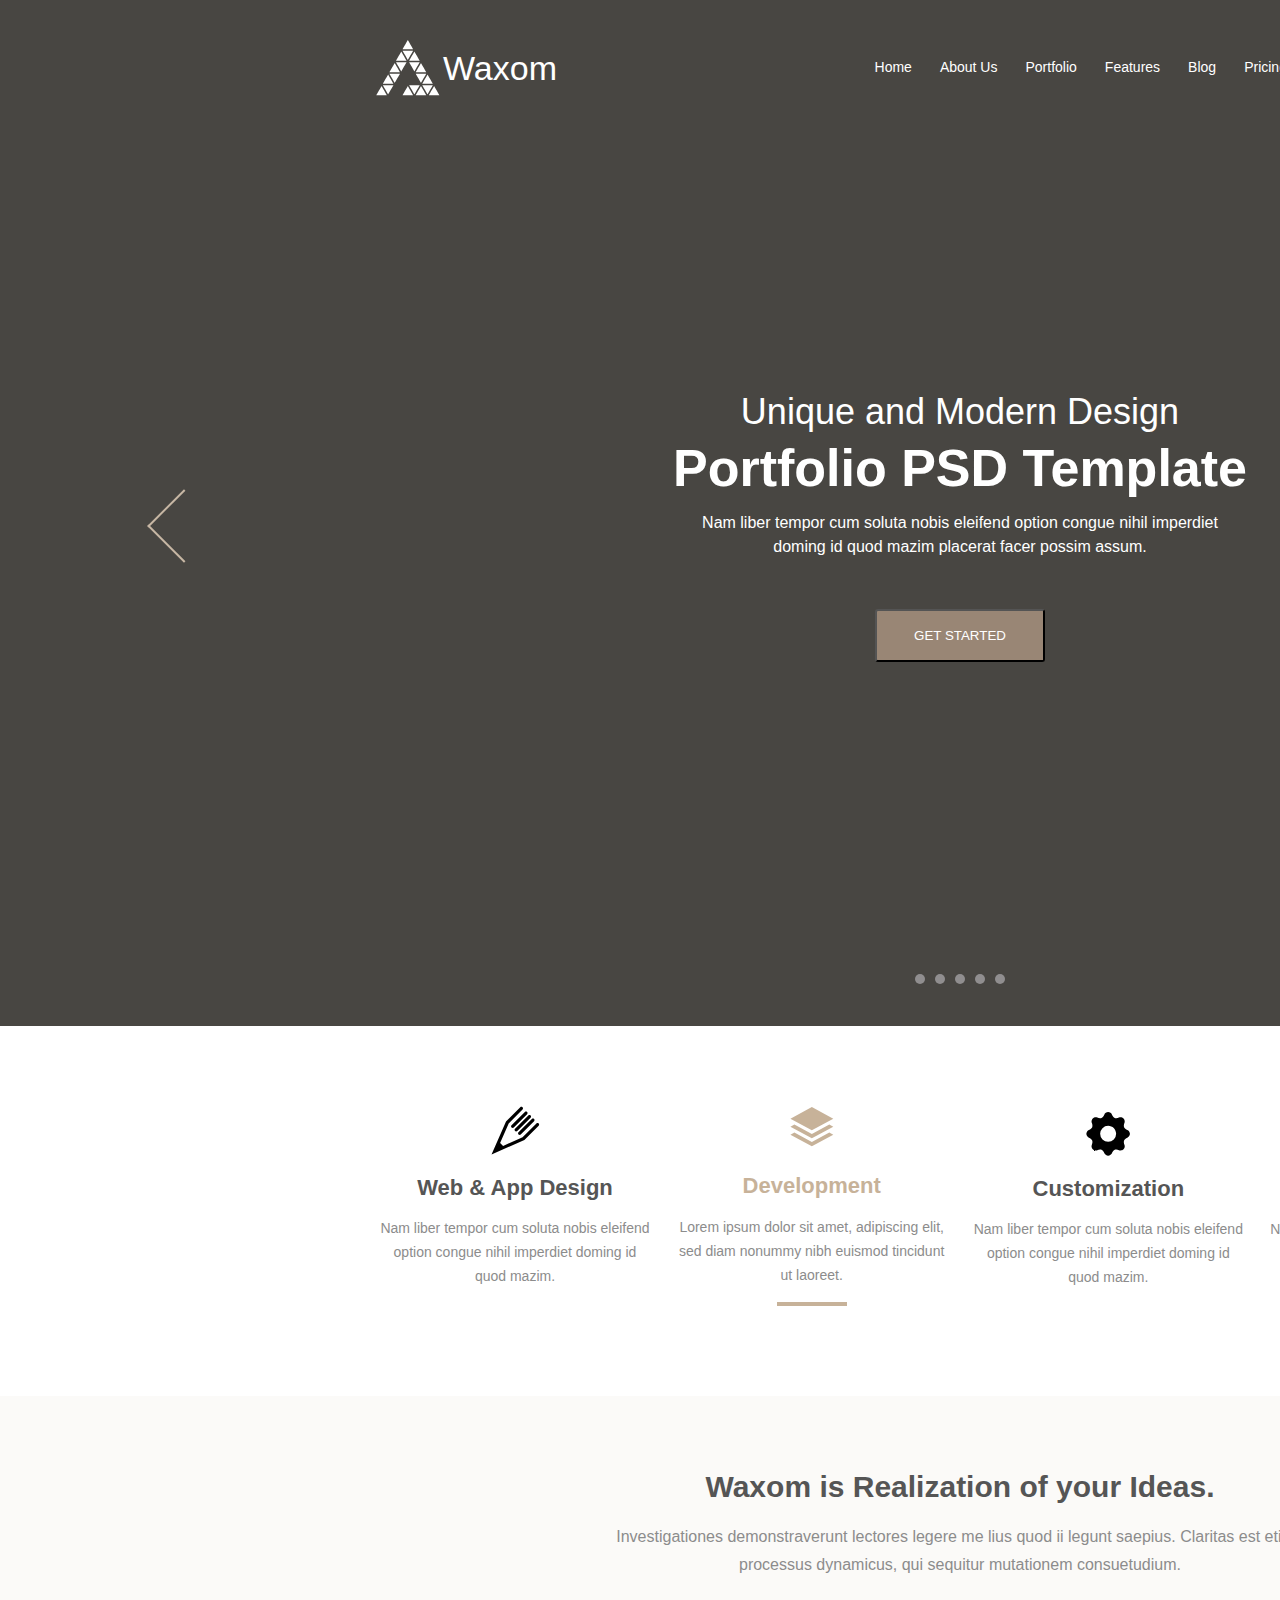
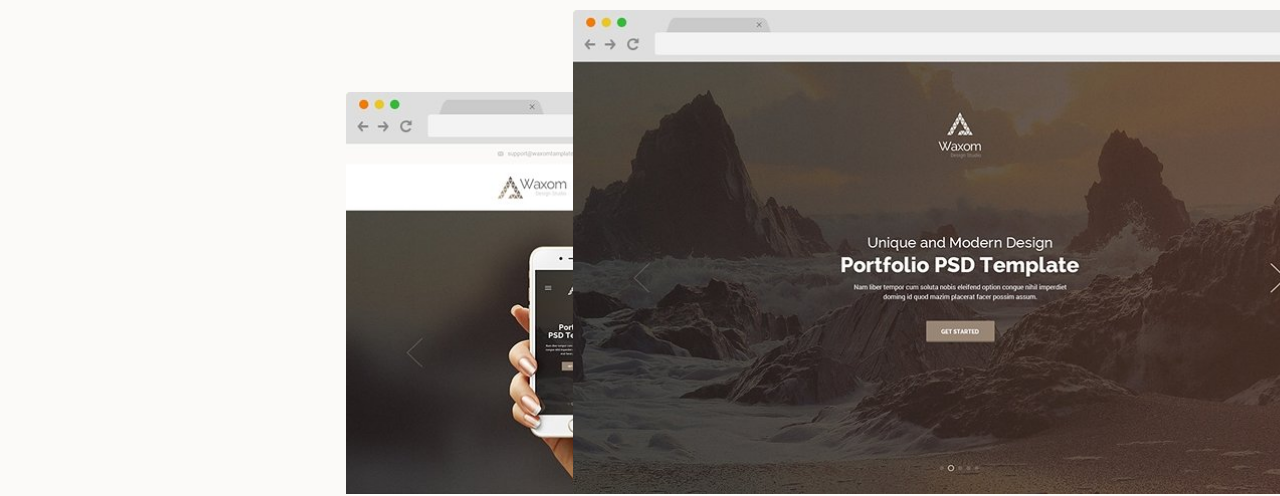
==== main_project/index.html @ 1cab0285 "fix errors, 3 section" ====
<!DOCTYPE html>
<html lang="en">

<head>
    <meta charset="UTF-8">
    <title>Document</title>
    <link rel="stylesheet" href="css/style.css">
</head>

<body>
    <div class="container">
        <header class="main-header">
            <section class="main-header-nav">
                <a class="main-header-nav-logo" href="#">
                    <svg class="main-header-nav-logo-svg" xmlns="http://www.w3.org/2000/svg" xmlns:xlink="http://www.w3.org/1999/xlink" width="64" height="56" viewBox="0 0 64 56">
                        <path d="M 52.87 55.13C 52.87 55.13 58.13 45.94 58.13 45.94 58.13 45.94 63.38 55.13 63.38 55.13 63.38 55.13 52.87 55.13 52.87 55.13ZM 46.3 45.17C 46.3 45.17 56.81 45.17 56.81 45.17 56.81 45.17 51.56 54.36 51.56 54.36 51.56 54.36 46.3 45.17 46.3 45.17ZM 51.56 34.45C 51.56 34.45 56.81 43.64 56.81 43.64 56.81 43.64 46.3 43.64 46.3 43.64 46.3 43.64 51.56 34.45 51.56 34.45ZM 39.74 33.69C 39.74 33.69 50.24 33.69 50.24 33.69 50.24 33.69 44.99 42.87 44.99 42.87 44.99 42.87 39.74 33.69 39.74 33.69ZM 44.99 22.97C 44.99 22.97 50.24 32.15 50.24 32.15 50.24 32.15 39.74 32.15 39.74 32.15 39.74 32.15 44.99 22.97 44.99 22.97ZM 33.17 22.2C 33.17 22.2 43.68 22.2 43.68 22.2 43.68 22.2 38.42 31.39 38.42 31.39 38.42 31.39 33.17 22.2 33.17 22.2ZM 38.42 11.48C 38.42 11.48 43.68 20.67 43.68 20.67 43.68 20.67 33.17 20.67 33.17 20.67 33.17 20.67 38.42 11.48 38.42 11.48ZM 26.6 10.71C 26.6 10.71 37.11 10.71 37.11 10.71 37.11 10.71 31.85 19.9 31.85 19.9 31.85 19.9 26.6 10.71 26.6 10.71ZM 31.85-0.01C 31.85-0.01 37.11 9.18 37.11 9.18 37.11 9.18 26.6 9.18 26.6 9.18 26.6 9.18 31.85-0.01 31.85-0.01ZM 20.03 20.67C 20.03 20.67 25.29 11.48 25.29 11.48 25.29 11.48 30.54 20.67 30.54 20.67 30.54 20.67 20.03 20.67 20.03 20.67ZM 13.46 32.15C 13.46 32.15 18.72 22.97 18.72 22.97 18.72 22.97 23.97 32.15 23.97 32.15 23.97 32.15 13.46 32.15 13.46 32.15ZM 6.9 43.64C 6.9 43.64 12.15 34.45 12.15 34.45 12.15 34.45 17.4 43.64 17.4 43.64 17.4 43.64 6.9 43.64 6.9 43.64ZM 0.33 55.13C 0.33 55.13 5.58 45.94 5.58 45.94 5.58 45.94 10.84 55.13 10.84 55.13 10.84 55.13 0.33 55.13 0.33 55.13ZM 17.4 45.17C 17.4 45.17 12.15 54.36 12.15 54.36 12.15 54.36 6.9 45.17 6.9 45.17 6.9 45.17 17.4 45.17 17.4 45.17ZM 23.97 33.69C 23.97 33.69 18.72 42.87 18.72 42.87 18.72 42.87 13.46 33.69 13.46 33.69 13.46 33.69 23.97 33.69 23.97 33.69ZM 30.54 22.2C 30.54 22.2 25.29 31.39 25.29 31.39 25.29 31.39 20.03 22.2 20.03 22.2 20.03 22.2 30.54 22.2 30.54 22.2ZM 37.11 55.13C 37.11 55.13 26.6 55.13 26.6 55.13 26.6 55.13 31.85 45.94 31.85 45.94 31.85 45.94 37.11 55.13 37.11 55.13ZM 43.68 45.17C 43.68 45.17 38.42 54.36 38.42 54.36 38.42 54.36 33.17 45.17 33.17 45.17 33.17 45.17 43.68 45.17 43.68 45.17ZM 50.24 55.13C 50.24 55.13 39.74 55.13 39.74 55.13 39.74 55.13 44.99 45.94 44.99 45.94 44.99 45.94 50.24 55.13 50.24 55.13Z" />
                    </svg>
                    <span class="main-header-nav-logo-txt">Waxom</span>
                </a>
                <nav class="main-header-nav-menu">
                    <ul class="main-header-menu-list">
                        <li class="main-header-menu-list-item"><a class="main-header-menu-list-item-link" href="#">Home</a></li>
                        <li class="main-header-menu-list-item"><a class="main-header-menu-list-item-link" href="#">About Us</a></li>
                        <li class="main-header-menu-list-item"><a class="main-header-menu-list-item-link" href="#">Portfolio</a></li>
                        <li class="main-header-menu-list-item"><a class="main-header-menu-list-item-link" href="#">Features</a></li>
                        <li class="main-header-menu-list-item"><a class="main-header-menu-list-item-link" href="#">Blog</a></li>
                        <li class="main-header-menu-list-item"><a class="main-header-menu-list-item-link" href="#">Pricing</a></li>
                        <li class="main-header-menu-list-item"><a class="main-header-menu-list-item-link" href="#">Shortcodes</a></li>
                        <li class="main-header-menu-list-item"><a class="main-header-menu-list-item-link" href="#">Contact</a></li>
                    </ul>
                    <a href="#" class="main-header-cart"></a>
                    
                </nav>
                <form class="main-header-form" action="#" method="post">
                    <input class="main-header-form-search" type="search">
                </form>
            </section>
            <section class="main-header-slider">
                <a href="#" class="main-header-slider-btn"></a>
                <div class="main-header-slider-slogan">
                    <span class="main-header-slider-slogan-header-main">Unique and Modern Design</span>
                    <span class="main-header-slider-slogan-header">Portfolio PSD Template</span>
                    <p class="main-header-slider-slogan-content">Nam liber tempor cum soluta nobis eleifend option congue nihil imperdiet doming id quod mazim placerat facer possim assum.</p>
                    <button class="main-header-slider-slogan-btn">get started</button>
                </div>
                <a href="#" class="main-header-slider-btn"></a>
                <div class="main-header-slider-pagination">
                    <a href="#" class="main-header-slider-pagination-item"></a>
                    <a href="#" class="main-header-slider-pagination-item"></a>
                    <a href="#" class="main-header-slider-pagination-item"></a>
                    <a href="#" class="main-header-slider-pagination-item"></a>
                    <a href="#" class="main-header-slider-pagination-item"></a>
                </div>
            </section>
        </header>
        <main class="content">
            <section class="content-services">
                <div class="content-services-web">
                    <svg class="content-services-web-icon" xmlns="http://www.w3.org/2000/svg" xmlns:xlink="http://www.w3.org/1999/xlink" width="49" height="49">
                        <path d="M47.668,19.717 L33.402,33.985 L0.534,48.463 L15.011,15.591 L29.279,1.327 C29.898,0.706 30.904,0.706 31.527,1.327 C32.148,1.950 32.148,2.955 31.527,3.576 L17.683,17.422 L9.107,36.888 L12.106,39.887 L31.573,31.314 L45.420,17.470 C46.039,16.847 47.043,16.847 47.668,17.470 C48.289,18.090 48.289,19.100 47.668,19.717 ZM29.745,28.466 C29.434,28.773 29.028,28.931 28.620,28.931 C28.211,28.931 27.805,28.773 27.495,28.466 C26.875,27.843 26.875,26.836 27.495,26.216 L40.827,12.885 C41.450,12.260 42.454,12.260 43.077,12.885 C43.700,13.505 43.700,14.510 43.077,15.134 L29.745,28.466 ZM26.265,24.985 C25.955,25.293 25.549,25.450 25.140,25.450 C24.734,25.450 24.326,25.293 24.015,24.985 C23.394,24.364 23.394,23.354 24.015,22.735 L37.348,9.403 C37.970,8.780 38.974,8.780 39.598,9.403 C40.219,10.023 40.219,11.030 39.598,11.653 L26.265,24.985 ZM22.784,21.502 C22.473,21.814 22.065,21.968 21.659,21.968 C21.253,21.968 20.845,21.814 20.534,21.502 C19.914,20.883 19.914,19.873 20.534,19.253 L33.867,5.922 C34.490,5.298 35.495,5.298 36.117,5.922 C36.739,6.542 36.739,7.548 36.117,8.172 L22.784,21.502 Z" />
                    </svg>
                    <span class="content-services-web-title">Web &amp; App Design</span>
                    <p class="content-services-web-txt">Nam liber tempor cum soluta nobis eleifend option congue nihil imperdiet doming id quod mazim.</p>
                </div>
                <div class="content-services-development">
                    <svg class="content-services-development-icon" xmlns="http://www.w3.org/2000/svg" width="46" height="42">
                        <path d="M22.85 1.105L1.415 12.665 22.85 24.228l21.436-11.561-21.436-11.56zm0 26.853L5.4 18.548l-3.985 2.149L22.85 32.253l21.436-11.556-3.985-2.149-17.451 9.41zm0 8.027L5.4 26.573 1.414 28.72 22.85 40.283 44.287 28.72l-3.985-2.147-17.451 9.412z" />
                    </svg>
                    <span class="content-services-development-title">Development</span>
                    <p class="content-services-development-txt">Lorem ipsum dolor sit amet, adipiscing elit, sed diam nonummy nibh euismod tincidunt ut laoreet.</p>
                </div>
                <div class="content-services-customization">
                    <svg class="content-services-customization-icon" xmlns="http://www.w3.org/2000/svg" width="46" height="46">
                        <path d="M44.927 22.85c0-1.62-1.166-3.35-2.605-3.857-1.44-.51-2.835-1.758-3.24-2.742-.407-.982-.301-2.855.354-4.234.656-1.38.259-3.426-.886-4.574-1.146-1.146-3.193-1.542-4.573-.886-1.38.657-3.25.765-4.231.358-.981-.405-2.229-1.803-2.74-3.242-.513-1.439-2.242-2.606-3.862-2.606s-3.35 1.167-3.862 2.606c-.512 1.44-1.76 2.836-2.74 3.242-.982.407-2.852.3-4.232-.358-1.378-.656-3.427-.26-4.573.886-1.145 1.148-1.542 3.195-.886 4.574.656 1.38.76 3.25.353 4.233-.408.982-1.799 2.233-3.238 2.743-1.44.508-2.606 2.237-2.606 3.857s1.166 3.349 2.606 3.86c1.44.513 2.832 1.764 3.24 2.744.408.98.301 2.85-.355 4.23-.656 1.378-.26 3.426.886 4.571 1.146 1.147 3.193 1.544 4.573.887 1.38-.656 3.25-.761 4.231-.353.982.407 2.23 1.805 2.741 3.243.512 1.436 2.241 2.601 3.862 2.601 1.62 0 3.35-1.165 3.861-2.6.512-1.439 1.758-2.836 2.74-3.247.98-.408 2.852-.3 4.232.356 1.379.657 3.427.26 4.573-.887 1.145-1.145 1.542-3.193.886-4.572-.655-1.38-.763-3.25-.357-4.23.406-.981 1.803-2.23 3.243-2.742 1.439-.512 2.605-2.24 2.605-3.861zm-21.783 7.992a7.983 7.983 0 01-7.994-7.983 7.988 7.988 0 017.994-7.994c4.41 0 7.984 3.575 7.984 7.994a7.981 7.981 0 01-7.984 7.983z" />
                    </svg>
                    <span class="content-services-customization-title">Customization</span>
                    <p class="content-services-customization-txt">Nam liber tempor cum soluta nobis eleifend option congue nihil imperdiet doming id quod mazim.</p>
                </div>
                <div class="content-services-marketing">
                    <svg class="content-services-marketing-icon" xmlns="http://www.w3.org/2000/svg" width="55" height="38">
                        <path d="M10 14.245c1.002-2.058 3.474-3.608 5.742-3.608h26.207V8.983c0-1.364-1.107-2.482-2.458-2.482H28.675V5.058c0-2.057-1.655-3.723-3.684-3.723h-6.29a3.64 3.64 0 00-2.607 1.095 3.694 3.694 0 00-1.082 2.628v1.444H4.196C2.843 6.501 1.739 7.62 1.739 8.983v22.164l8.26-16.902zm7.47-9.187c0-.328.132-.64.362-.875.23-.238.54-.368.866-.368h6.29c.679 0 1.23.555 1.23 1.243v1.444H17.47V5.058zM42.92 34.763c-.595 1.221-2.192 2.22-3.543 2.22H4.08c-1.35 0-1.968-1.001-1.37-2.22l9.493-19.422c.593-1.223 2.188-2.226 3.539-2.226H51.04c1.354 0 1.969 1.003 1.371 2.226l-9.49 19.422z" />
                    </svg>
                    <span class="content-services-marketing-title">Marketing</span>
                    <p class="content-services-marketing-txt">Nam liber tempor cum soluta nobis eleifend option congue nihil imperdiet doming id quod mazim.</p>
                </div>
            </section>
            <section class="content-ideas">
                <span class="content-ideas-header">Waxom is Realization of your Ideas.</span>
                <p class="content-ideas-txt">Investigationes demonstraverunt lectores legere me lius quod ii legunt saepius. Claritas est etiam processus dynamicus, qui sequitur mutationem consuetudium.</p>
                <section class="content-ideas-bgi"></section>
            </section>
        </main>
        <footer class="main-footer"></footer>
    </div>
</body>

</html>
---- main_project/css/style.css ----
@font-face {
    font-family: montserrat;
    src: url(../fonts/montserrat-light.ttf);
    font-style: normal;
    font-weight: 300;
}

@font-face {
    font-family: raleway;
    src: url(../fonts/raleway-regular.ttf);
    font-style: normal;
    font-weight: 400;
}

@font-face {
    font-family: raleway;
    src: url(../fonts/raleway-medium.ttf);
    font-style: normal;
    font-weight: 500;
}

@font-face {
    font-family: raleway;
    src: url(../fonts/raleway-semibold.ttf);
    font-style: normal;
    font-weight: 600;
}

@font-face {
    font-family: raleway;
    src: url(../fonts/raleway-extrabold.ttf);
    font-style: normal;
    font-weight: 800;
}

body {
    margin: 0;
}

.container {
    width: 1920px;
    padding: 0;
    margin: 0 auto;
}

.main-header {
    padding: 0;
    display: block;
    margin: 0 auto;
    width: 100%;
    min-height: 1024px;
    background-color: #484642;
    background-image: url(../img/bg_photo_11949.png);
}

.main-header-nav {
    padding: 40px 0 0 0;
    margin: 0 376px;
    display: flex;
    flex-wrap: wrap;
    justify-content: space-between;
}

.main-header-nav-logo {
    display: flex;
    justify-content: space-between;
    align-items: center;
    width: 181px;
    text-decoration: none;
    color: #fff;
}

.main-header-nav-logo:hover .main-header-nav-logo-svg {
    color: #c7b299;
}

.main-header-nav-logo:active .main-header-nav-logo-svg {
    color: #fff;
}

.main-header-nav-logo:hover .main-header-nav-logo-txt {
    color: #c7b299;
}

.main-header-nav-logo:active .main-header-nav-logo-txt {
    color: #fff;
}

.main-header-nav-logo-svg {
    fill: currentColor;
}

.main-header-nav-logo-txt {
    font-family: 'raleway', sans-serif;
    font-style: normal;
    font-weight: 400;
    font-size: 34px;
    text-align: right;
}

.main-header-nav-menu {
    padding: 0;
    margin: 0;
    box-sizing: border-box;
    display: flex;
    align-items: center;
}

.main-header-menu-list {
    display: flex;
    padding: 0;
    margin: 0 50px 0 0;
    box-sizing: border-box;
    font-size: 20px;
    line-height: 36px;
    font-weight: 400;
}

.main-header-menu-list-item {
    list-style-type: none;
    padding: 0;
    margin: 4px 11px 10px 17px;
    box-sizing: border-box;
    text-align: center;
}

.main-header-menu-list-item-link {
    font-family: 'montserrat', sans-serif;
    font-size: 14px;
    line-height: 1.2;
    font-style: normal;
    font-weight: 300;
    color: #fff;
    text-decoration: none;
}

.main-header-menu-list-item-link:hover {
    color: #c7b299;
}

.main-header-menu-list-item-link:active {
    color: #fff;
}

.main-header-cart {
    padding: 0;
    margin: 0;
}

.main-header-cart:before {
    content: "";
    display: block;
    background-image: url(../img/icon_cart_12273.svg);
    background-repeat: no-repeat;
    width: 21px;
    height: 30px;
}

.main-header-form {
    padding: 0;
    margin: 0;
    box-sizing: border-box;
    width: 100%;
    text-align: right;
}

.main-header-form-search {
    padding: 0;
    margin: 0;
    width: 25px;
    height: 30px;
    outline: none;
    background-image: url(../img/icon_search_12272.svg);
    background-size: contain;
    background-repeat: no-repeat;
}

.main-header-form-search:focus {
    width: 100px;
    transition: width 1s ease-out;
    background-position: right;
}

.main-header-slider {
    padding: 0 0 100px 0;
    margin: 0 auto;
    box-sizing: border-box;
    display: flex;
    flex-wrap: wrap;
    justify-content: center;
    align-items: center;
    width: 100%;
    min-height: 900px;
    position: relative;
}

.main-header-slider-btn {
    padding: 0;
    margin: 0;
    display: block;
    width: 50px;
    height: 50px;
    border: 1px solid green;
}

.main-header-slider-btn:nth-of-type(1) {
    margin: 0 270px 0 0;
    display: block;
    border: none;
    border-top: 2px solid #c7b7a4;
    border-right: 2px solid #c7b7a4;
    transform: rotate(225deg);
}

.main-header-slider-btn:hover:nth-of-type(1) {
    border-top: 2px solid #fff;
    border-right: 2px solid #fff;
}

.main-header-slider-btn:active:nth-of-type(1) {
    border-top: 2px solid #c7b7a4;
    border-right: 2px solid #c7b7a4;
}

.main-header-slider-btn:nth-of-type(2) {
    margin: 0 0 0 270px;
    display: block;
    border: none;
    border-top: 2px solid #c7b7a4;
    border-right: 2px solid #c7b7a4;
    transform: rotate(45deg);
}

.main-header-slider-btn:hover:nth-of-type(2) {
    border-top: 2px solid #fff;
    border-right: 2px solid #fff;
}

.main-header-slider-btn:active:nth-of-type(2) {
    border-top: 2px solid #c7b7a4;
    border-right: 2px solid #c7b7a4;
}

.main-header-slider-slogan {
    width: 50%;
    min-height: 200px;
}

.main-header-slider-slogan-header-main {
    padding: 0;
    margin: 0px 0 5px 0;
    display: block;
    font-family: 'raleway', sans-serif;
    font-style: normal;
    font-weight: 500;
    font-size: 36px;
    line-height: 1.2;
    color: #fff;
    text-align: center;
}

.main-header-slider-slogan-header {
    padding: 0;
    margin: 0px 0 13px 0;
    display: block;
    font-family: 'raleway', sans-serif;
    font-style: normal;
    font-size: 52px;
    font-weight: 800;
    color: #fff;
    text-align: center;
}

.main-header-slider-slogan-content {
    padding: 0 0 50px 0;
    margin: 0 auto;
    width: 560px;
    display: block;
    font-family: 'montserrat', sans-serif;
    font-style: normal;
    font-weight: 300;
    font-size: 16px;
    line-height: 24px;
    color: #fff;
    text-align: center;
}

.main-header-slider-slogan-btn {
    padding: 0;
    margin: 0 auto;
    display: block;
    justify-content: center;
    width: 170px;
    height: 53px;
    background-color: #998675;
    border-radius: 3px;
    text-transform: uppercase;
    color: #fff;
}

.main-header-slider-slogan-btn:hover {
    background-color: #fff;
    color: #998675;
    cursor: pointer;
}

.main-header-slider-slogan-btn:active {
    background-color: #998675;
    color: #fff;
}


.main-header-slider-pagination {
    display: flex;
    justify-content: space-between;
    width: 90px;
    position: absolute;
    bottom: 42px;
    margin: 0 auto;
}

.main-header-slider-pagination-item {
    display: block;
    width: 6px;
    height: 6px;
    border-radius: 50%;
    background-color: #908e8f;
    border: 2px solid transparent;
}

.main-header-slider-pagination-item:hover {
    background-color: transparent;
    border: 2px solid #908e8f;
    transform: scale(1.2);
}

.main-header-slider-pagination-item:active {
    background-color: #908e8f;
    border: 2px solid transparent;
}

.content-services {
    width: 100%;
    min-height: 370px;
    padding: 75px 380px;
    margin: 0;
    box-sizing: border-box;
    display: flex;
    flex-wrap: wrap;
    justify-content: space-between;
}

.content-services-web {
    padding: 0;
    width: 270px;
    display: flex;
    flex-wrap: wrap;
    justify-content: space-around;
}

.content-services-web:after {
    content: "";
    display: block;

    width: 70px;
    height: 3px;
    background-color: #fff;
}

.content-services-web:hover .content-services-web-icon {
    fill: #c7b299;
}

.content-services-web:active .content-services-web-icon {
    fill: #555;
}

.content-services-web:hover .content-services-web-title {
    color: #c7b299;
}

.content-services-web:active .content-services-web-title {
    color: #555;
}

.content-services-web:hover:after {
    background-color: #c7b299;
}

.content-services-web:active:after {
    background-color: #555;
}

.content-services-web-icon {
    display: block;
    margin: 5px 0 5px 0;
}

.content-services-web-title {
    width: 100%;
    margin: 0;
    padding: 0;
    box-sizing: border-box;
    text-align: center;
    font-family: 'raleway', sans-serif;
    font-size: 22px;
    font-style: normal;
    line-height: 1.2;
    font-weight: 600;
    color: #555;
}

.content-services-web-txt {
    padding: 0;
    margin: 0;
    box-sizing: border-box;
    text-align: center;
    font-family: 'montserrat', sans-serif;
    font-size: 14px;
    line-height: 24px;
    font-style: normal;
    font-weight: 300;
    color: #8c8c8c;
}

.content-services-development {
    padding: 0;
    width: 270px;
    box-sizing: border-box;
    display: flex;
    flex-wrap: wrap;
    justify-content: center;
}

.content-services-development:after {
    content: "";
    display: block;

    width: 70px;
    height: 4px;
    background-color: #c7b299;
}

.content-services-development:hover .content-services-development-icon {
    fill: #c7b299;
}

.content-services-development:active .content-services-development-icon {
    fill: #555;
}

.content-services-development:hover .content-services-development-title {
    color: #c7b299;
}

.content-services-development:active .content-services-development-title {
    color: #555;
}

.content-services-development:hover:after {
    background-color: #c7b299;
}

.content-services-development:active:after {
    background-color: #555;
}

.content-services-development-icon {
    fill: #c7b299;
    display: block;
    margin: 5px 0 10px 0;
}

.content-services-development-title {
    width: 100%;
    margin: 0;
    padding: 0;
    box-sizing: border-box;
    text-align: center;
    font-family: 'raleway', sans-serif;
    font-size: 22px;
    font-style: normal;
    line-height: 1.2;
    font-weight: 600;
    color: #c7b299;
}

.content-services-development-txt {
    padding: 0;
    margin: 0;
    box-sizing: border-box;
    text-align: center;
    font-family: 'montserrat', sans-serif;
    font-size: 14px;
    line-height: 24px;
    font-style: normal;
    font-weight: 300;
    color: #8c8c8c;
}

.content-services-customization {
    padding: 0;
    width: 270px;
    box-sizing: border-box;
    display: flex;
    flex-wrap: wrap;
    justify-content: center;
}

.content-services-customization:after {
    content: "";
    display: block;

    width: 70px;
    height: 3px;
    background-color: #fff;
}

.content-services-customization:hover .content-services-customization-icon {
    fill: #c7b299;
}

.content-services-customization:active .content-services-customization-icon {
    fill: #555;
}

.content-services-customization:hover .content-services-customization-title {
    color: #c7b299;
}

.content-services-customization:active .content-services-customization-title {
    color: #555;
}

.content-services-customization:hover:after {
    background-color: #c7b299;
}

.content-services-customization:active:after {
    background-color: #555;
}


.content-services-customization-icon {
    display: block;
    margin: 10px 0 5px 0;
}

.content-services-customization-title {
    width: 100%;
    margin: 0;
    padding: 0;
    box-sizing: border-box;
    text-align: center;
    font-family: 'raleway', sans-serif;
    font-size: 22px;
    font-style: normal;
    line-height: 1.2;
    font-weight: 600;
    color: #555;
}


.content-services-customization-txt {
    padding: 0;
    margin: 0;
    box-sizing: border-box;
    text-align: center;
    font-family: 'montserrat', sans-serif;
    font-size: 14px;
    line-height: 24px;
    font-style: normal;
    font-weight: 300;
    color: #8c8c8c;
}

.content-services-marketing {
    padding: 0;
    width: 270px;
    box-sizing: border-box;
    display: flex;
    flex-wrap: wrap;
    justify-content: center;
}

.content-services-marketing:after {
    content: "";
    display: block;

    width: 70px;
    height: 3px;
    background-color: #fff;
}

.content-services-marketing:hover .content-services-marketing-icon {
    fill: #c7b299;
}

.content-services-marketing:active .content-services-marketing-icon {
    fill: #555;
}

.content-services-marketing:hover .content-services-marketing-title {
    color: #c7b299;
}

.content-services-marketing:active .content-services-marketing-title {
    color: #555;
}

.content-services-marketing:hover:after {
    background-color: #c7b299;
}

.content-services-marketing:active:after {
    background-color: #555;
}

.content-services-marketing-icon {
    display: block;
    margin: 18px 0 5px 0;
}

.content-services-marketing-title {
    width: 100%;
    margin: 0;
    padding: 0;
    box-sizing: border-box;
    text-align: center;
    font-family: 'raleway', sans-serif;
    font-size: 22px;
    font-style: normal;
    line-height: 1.2;
    font-weight: 600;
    color: #555;
}

.content-services-marketing-txt {
    padding: 0;
    margin: 0;
    box-sizing: border-box;
    text-align: center;
    font-family: 'montserrat', sans-serif;
    font-size: 14px;
    line-height: 24px;
    font-style: normal;
    font-weight: 300;
    color: #8c8c8c;
}

.content-ideas {
    margin:0;
    padding: 48px 346px 0 346px;
    box-sizing: border-box;
    min-height: 700px;
    background-color: #fbfaf8;
}

.content-ideas-bgi{
    min-height: 515px;
    background-image: url(../img/browser_center_10768.jpg),
        url(../img/browser_left_10769.jpg),
        url(../img/browser_right_10770.jpg);
    background-size: 63%, 63%, 63%;
    background-repeat: no-repeat;
    background-position: center bottom, bottom left, bottom right;
}

.content-ideas-header {
    padding: 0;
    margin: 25px 0 0 0;
    box-sizing: border-box;
    font-family: 'raleway', sans-serif;
    font-size: 30px;
    line-height: 1.2;
    font-style: normal;
    font-weight: 600;
    color: #555555;
    display: block;
    text-align: center
}

.content-ideas-txt {
    padding: 18px 0 0 0;
    margin: 0 auto;
    box-sizing: border-box;
    width: 60%;
    font-family: 'montserratm', sans-serif;
    font-size: 16px;
    line-height: 28px;
    font-weight: 300;
    color: #8c8c8c;
    font-style: normal;
    text-align: center;
}
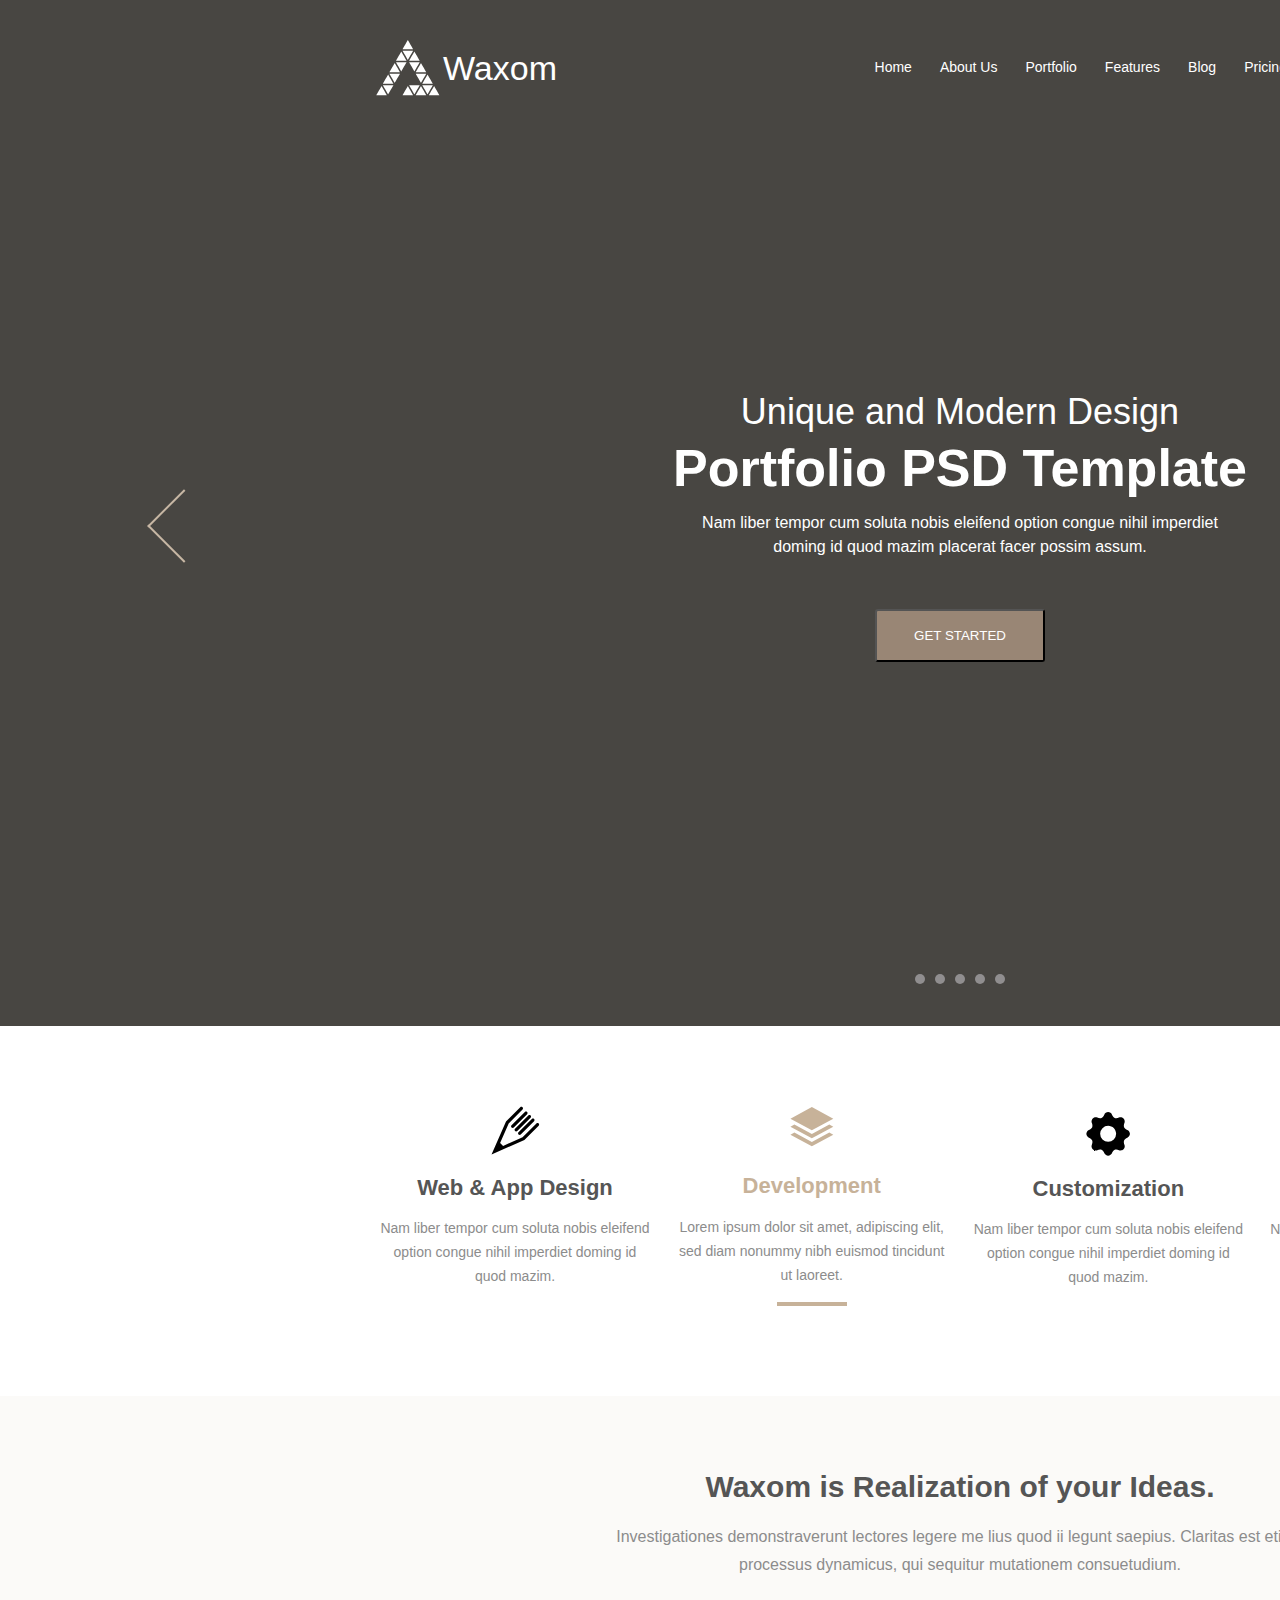
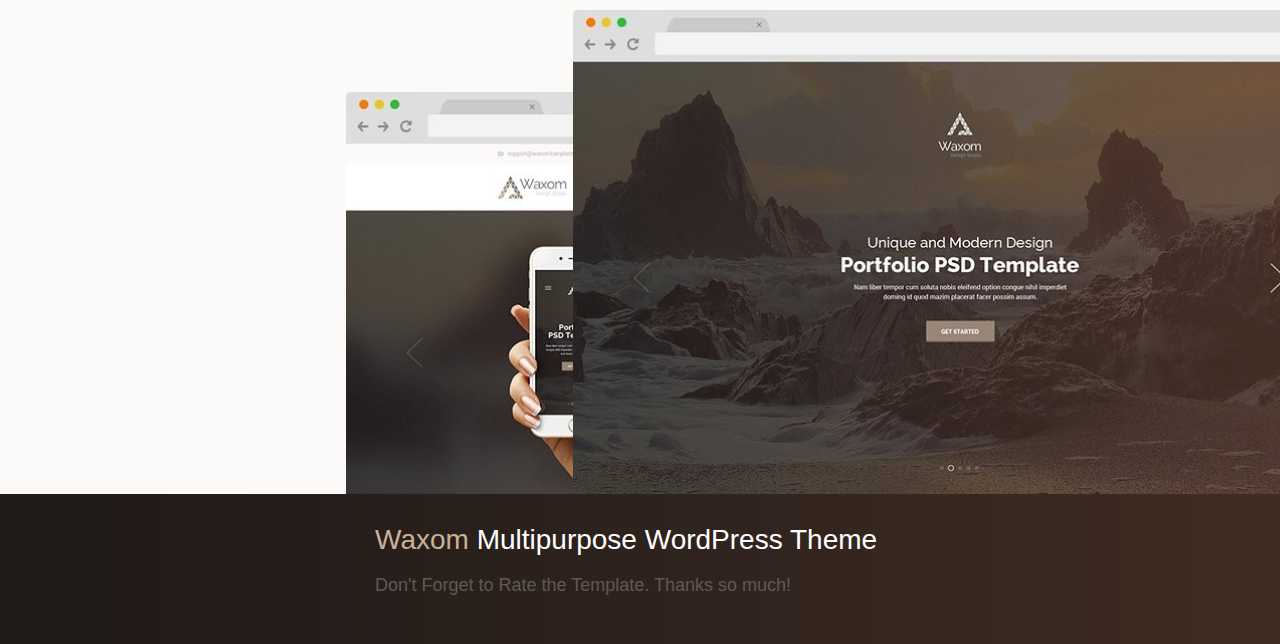
==== commit 1c25a190: "4 section" ====
--- a/main_project/index.html
+++ b/main_project/index.html
@@ -89,6 +89,15 @@
                 <p class="content-ideas-txt">Investigationes demonstraverunt lectores legere me lius quod ii legunt saepius. Claritas est etiam processus dynamicus, qui sequitur mutationem consuetudium.</p>
                 <section class="content-ideas-bgi"></section>
             </section>
+			<aside class="content-purchase">
+				<div class="content-purchase-content">
+					<span class="content-purchase-header"><a href="#" class="content-purchase-header-link">Waxom</a> Multipurpose WordPress Theme</span>
+					<p class="content-purchase-txt">Don't Forget to Rate the Template. Thanks so much!</p>
+				</div>
+				<a href="#" class="content-purchase-btn">
+					<span class="content-purchase-btn-txt">Purchase Now</span>
+				</a>
+			</aside>
         </main>
         <footer class="main-footer"></footer>
     </div>
--- a/main_project/css/style.css
+++ b/main_project/css/style.css
@@ -652,7 +652,7 @@
     margin:0;
     padding: 48px 346px 0 346px;
     box-sizing: border-box;
-    min-height: 700px;
+    min-height: 697px;
     background-color: #fbfaf8;
 }
 
@@ -693,3 +693,76 @@
     font-style: normal;
     text-align: center;
 }
+
+.content-purchase{
+	padding:0 375px;
+	margin:0;
+	box-sizing: border-box;
+	min-height: 150px;
+	background-image: url(../img/background_10778.jpg);
+	display:flex;
+	justify-content: space-between;
+	align-items:center;
+}
+
+.content-purchase-content{
+	padding:0;
+	margin:0;
+	box-sizing: border-box;
+
+}
+.content-purchase-header{
+	font-family: 'raleway', sans-serif;
+	font-size: 28px;
+	line-height: 1.2;
+	font-style: normal;
+	font-weight: 400;
+	color: #ffffff;
+}
+.content-purchase-header-link{
+	font-family: 'raleway', sans-serif;
+	font-size: 28px;
+	line-height: 1.2;
+	font-style: normal;
+	font-weight: 400;
+	color: #c7b299;
+	text-decoration:none;
+}
+
+.content-purchase-txt{
+	font-family: 'montserrat', sans-serif;
+	font-size: 18px;
+	line-height: 1.2;
+	font-style: normal;
+	font-weight: 300;
+	color: #615855;
+}
+
+.content-purchase-btn{
+	padding:0;
+	margin: 0;
+	box-sizing: border-box;
+	display: flex;
+	justify-content: center;
+	align-items:center;
+	width: 170px;
+	height: 50px;
+	background-color: #998675;
+	border-radius: 3px;
+	font-family: 'raleway', sans-serif;
+	font-size: 14px;
+	line-height: 23px;
+	font-weight: 800;
+	text-transform: uppercase;
+	color: #fff;
+}
+
+.content-purchase-btn:hover{
+	background-color: #fff;
+	color: #998675;
+}
+
+.content-purchase-btn:active{
+	background-color: #998675;
+	color: #fff;
+}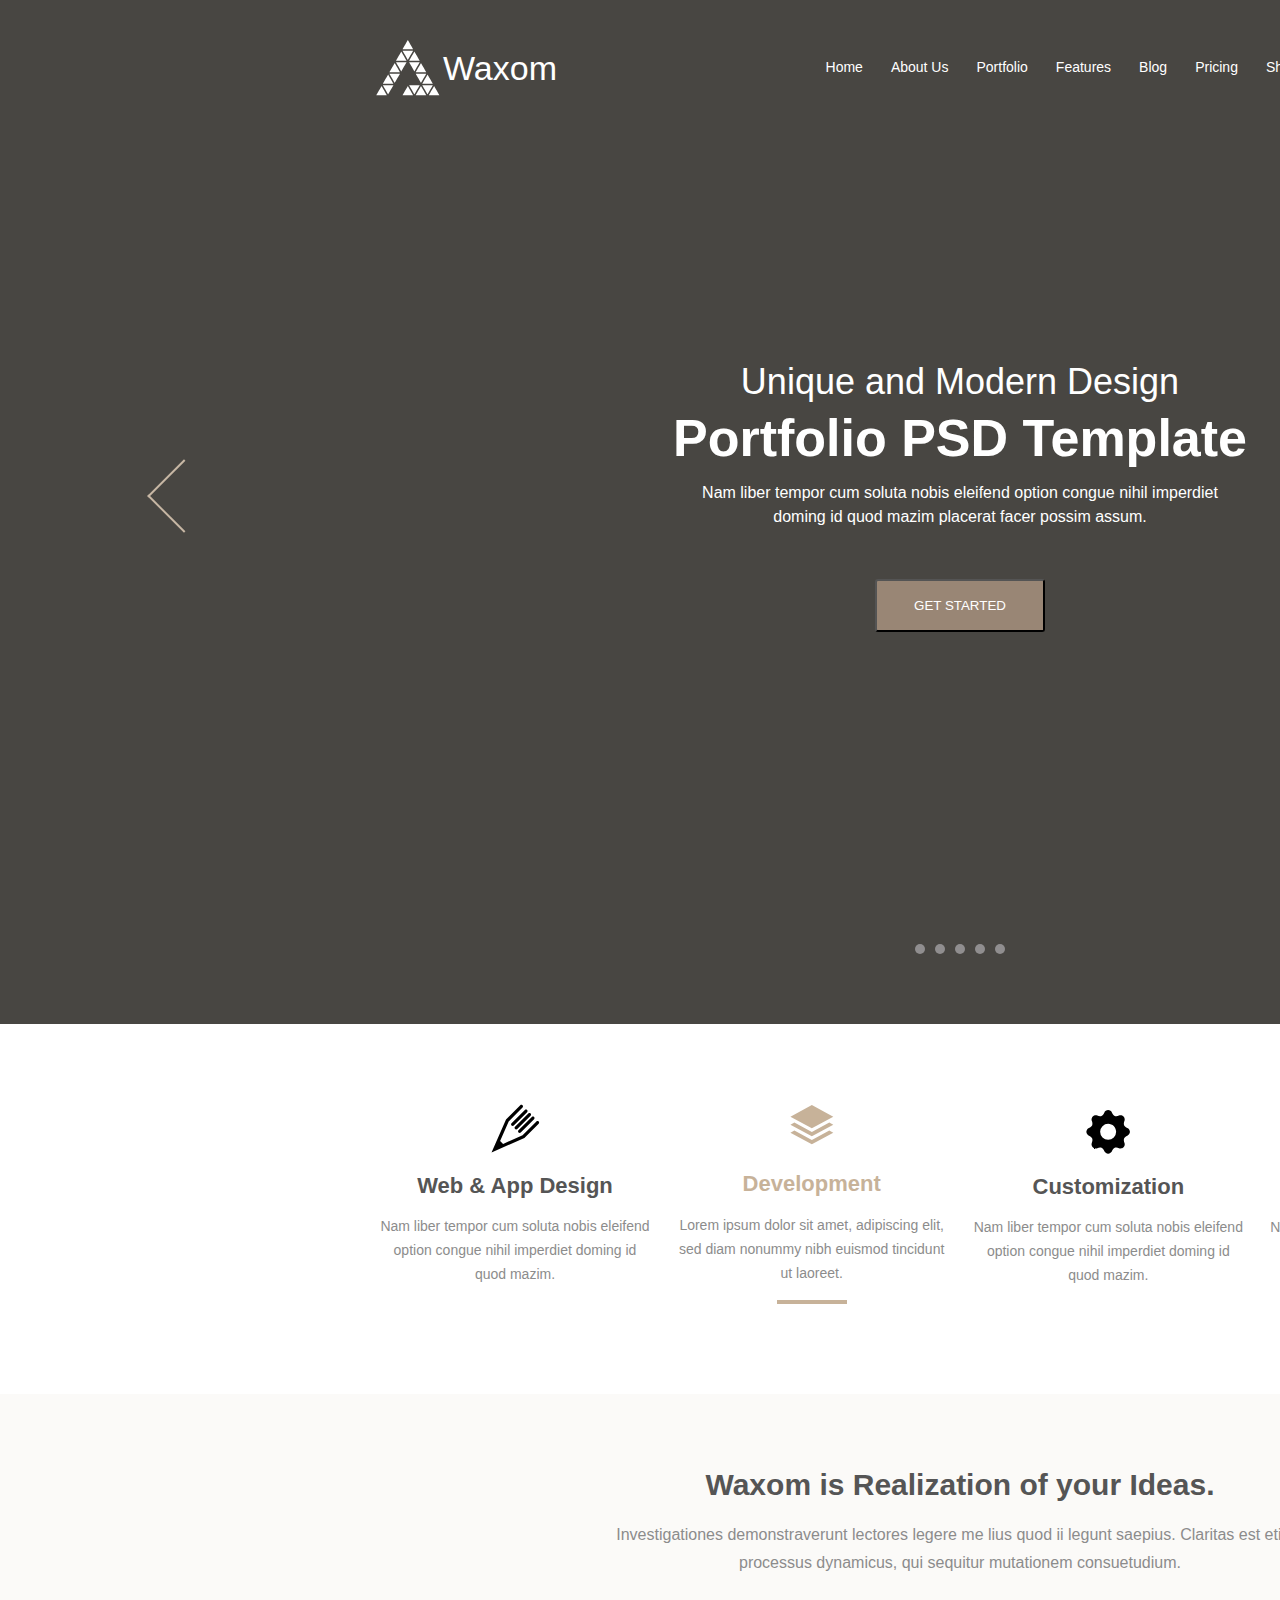
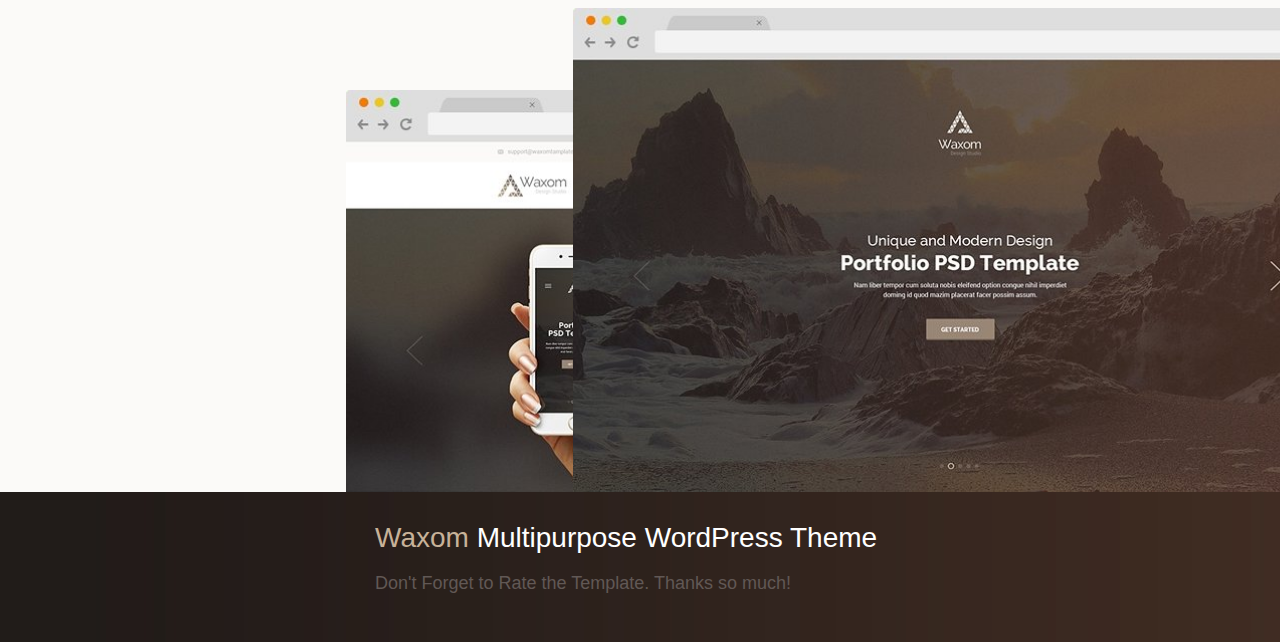
==== commit 193b4191: "fix errors" ====
--- a/main_project/index.html
+++ b/main_project/index.html
@@ -28,12 +28,18 @@
                         <li class="main-header-menu-list-item"><a class="main-header-menu-list-item-link" href="#">Shortcodes</a></li>
                         <li class="main-header-menu-list-item"><a class="main-header-menu-list-item-link" href="#">Contact</a></li>
                     </ul>
-                    <a href="#" class="main-header-cart"></a>
-                    
+                    <a href="#" class="main-header-cart">
+                        <svg xmlns="http://www.w3.org/2000/svg" width="20" height="27">
+                            <path d="M15.995 4.999h-1.499c0-1.657-2.013-3-4.497-3-2.485 0-4.498 1.343-4.498 3h-1.5a2.999 2.999 0 00-2.998 2.998v14.998a3 3 0 002.999 3h11.993a3 3 0 003-3V7.997a2.999 2.999 0 00-3-2.998zM10 3.499c1.656 0 2.998.463 2.998 1.5H7c0-1.037 1.343-1.5 2.999-1.5zm7.496 19.496a1.5 1.5 0 01-1.5 1.5H4.002c-.828 0-1.5-.672-1.5-1.5v-1.5h14.993v1.5zm0-3H2.502V7.997a1.5 1.5 0 011.5-1.5H5.5v4.5h1.5v-4.5h5.996v4.5h1.5v-4.5h1.498a1.5 1.5 0 011.5 1.5v11.998z" /></svg>
+                    </a>
+                    <form class="main-header-form" action="#" method="post">
+                        <input class="main-header-form-search" type="search" id="search">
+                        <label for="search" class="main-header-form-search-lbl">
+                            <svg xmlns="http://www.w3.org/2000/svg" width="27" height="28">
+                                <path d="M24.762 24.681l-6.193-6.095c1.621-1.761 2.618-4.092 2.618-6.657-.001-5.486-4.52-9.931-10.094-9.931S1.001 6.443 1.001 11.928c0 5.488 4.518 9.934 10.092 9.934 2.409 0 4.618-.834 6.353-2.218l6.217 6.12a.785.785 0 001.098 0 .758.758 0 00.001-1.083zm-13.669-4.347c-4.716 0-8.54-3.762-8.54-8.405 0-4.641 3.824-8.404 8.54-8.404 4.717 0 8.54 3.763 8.54 8.404 0 4.643-3.823 8.405-8.54 8.405z" /></svg>
+                        </label>
+                    </form>
                 </nav>
-                <form class="main-header-form" action="#" method="post">
-                    <input class="main-header-form-search" type="search">
-                </form>
             </section>
             <section class="main-header-slider">
                 <a href="#" class="main-header-slider-btn"></a>
@@ -89,15 +95,15 @@
                 <p class="content-ideas-txt">Investigationes demonstraverunt lectores legere me lius quod ii legunt saepius. Claritas est etiam processus dynamicus, qui sequitur mutationem consuetudium.</p>
                 <section class="content-ideas-bgi"></section>
             </section>
-			<aside class="content-purchase">
-				<div class="content-purchase-content">
-					<span class="content-purchase-header"><a href="#" class="content-purchase-header-link">Waxom</a> Multipurpose WordPress Theme</span>
-					<p class="content-purchase-txt">Don't Forget to Rate the Template. Thanks so much!</p>
-				</div>
-				<a href="#" class="content-purchase-btn">
-					<span class="content-purchase-btn-txt">Purchase Now</span>
-				</a>
-			</aside>
+            <aside class="content-purchase">
+                <div class="content-purchase-content">
+                    <span class="content-purchase-header"><a href="#" class="content-purchase-header-link">Waxom</a> Multipurpose WordPress Theme</span>
+                    <p class="content-purchase-txt">Don't Forget to Rate the Template. Thanks so much!</p>
+                </div>
+                <a href="#" class="content-purchase-btn">
+                    <span class="content-purchase-btn-txt">Purchase Now</span>
+                </a>
+            </aside>
         </main>
         <footer class="main-footer"></footer>
     </div>
--- a/main_project/css/style.css
+++ b/main_project/css/style.css
@@ -144,41 +144,62 @@
 
 .main-header-cart {
     padding: 0;
-    margin: 0;
-}
-
-.main-header-cart:before {
-    content: "";
-    display: block;
-    background-image: url(../img/icon_cart_12273.svg);
-    background-repeat: no-repeat;
-    width: 21px;
+    margin: 0 20px 0 0;
+    fill: #fff;
+}
+
+.main-header-cart:hover {
+    fill: #c7b299;
+}
+
+.main-header-cart:active {
+    fill: #fff;
+}
+
+.main-header-form-search-lbl {
+    padding: 0;
+    margin: 0;
+    fill: #fff;
+}
+
+.main-header-form-search-lbl:hover {
+    fill: #c7b299;
+}
+
+.main-header-form-search-lbl:active {
+    fill: #fff;
+}
+
+.main-header-form {
+    padding: 0;
+    margin: 0;
+    box-sizing: border-box;
+    width: 30px;
     height: 30px;
-}
-
-.main-header-form {
-    padding: 0;
-    margin: 0;
-    box-sizing: border-box;
-    width: 100%;
     text-align: right;
+    position: relative;
 }
 
 .main-header-form-search {
-    padding: 0;
+    padding: 5px;
     margin: 0;
     width: 25px;
     height: 30px;
     outline: none;
-    background-image: url(../img/icon_search_12272.svg);
-    background-size: contain;
-    background-repeat: no-repeat;
+    background-color: transparent;
+    border: none;
+    top: 40px;
+    left: -170px;
+    position: absolute;
+     text-transform: capitalize;
 }
 
 .main-header-form-search:focus {
-    width: 100px;
+    width: 200px;
     transition: width 1s ease-out;
     background-position: right;
+    border: 2px solid #fff;
+    color: #fff;
 }
 
 .main-header-slider {
@@ -755,6 +776,7 @@
 	font-weight: 800;
 	text-transform: uppercase;
 	color: #fff;
+    text-decoration: none;
 }
 
 .content-purchase-btn:hover{
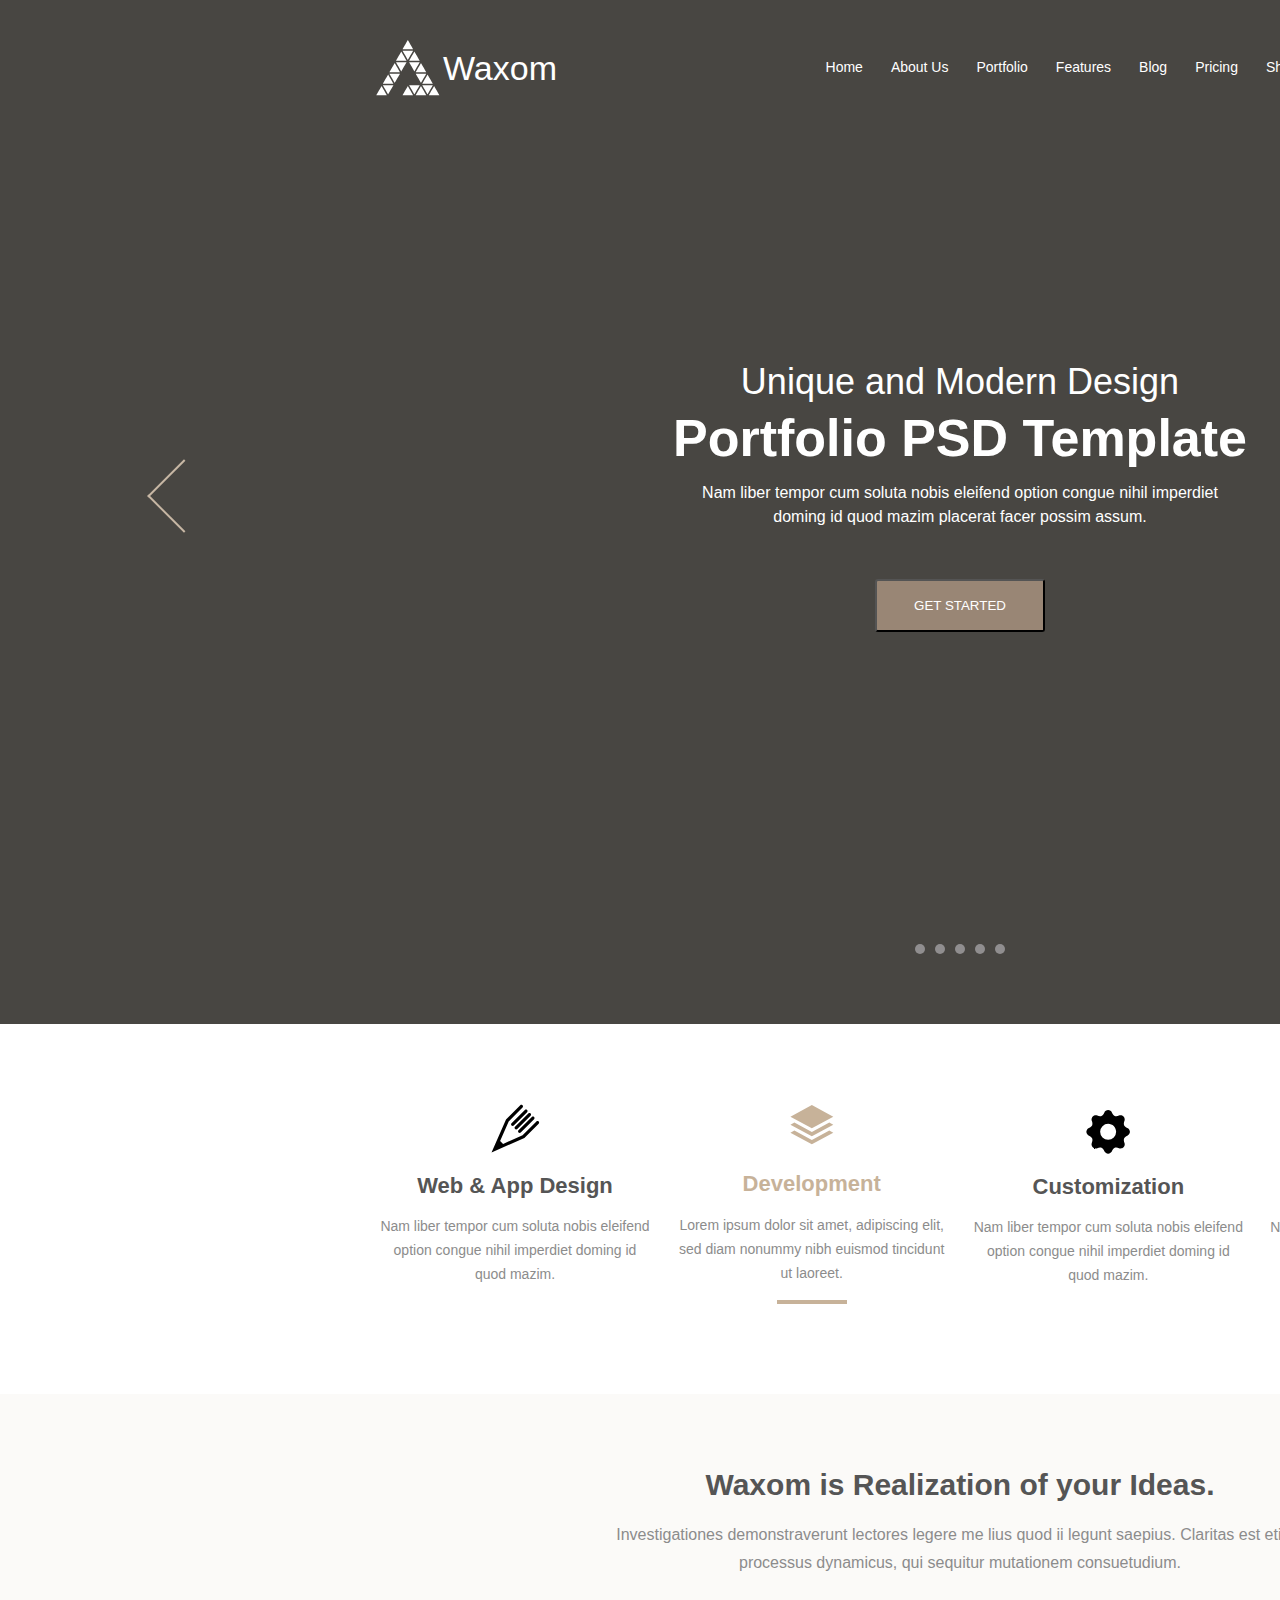
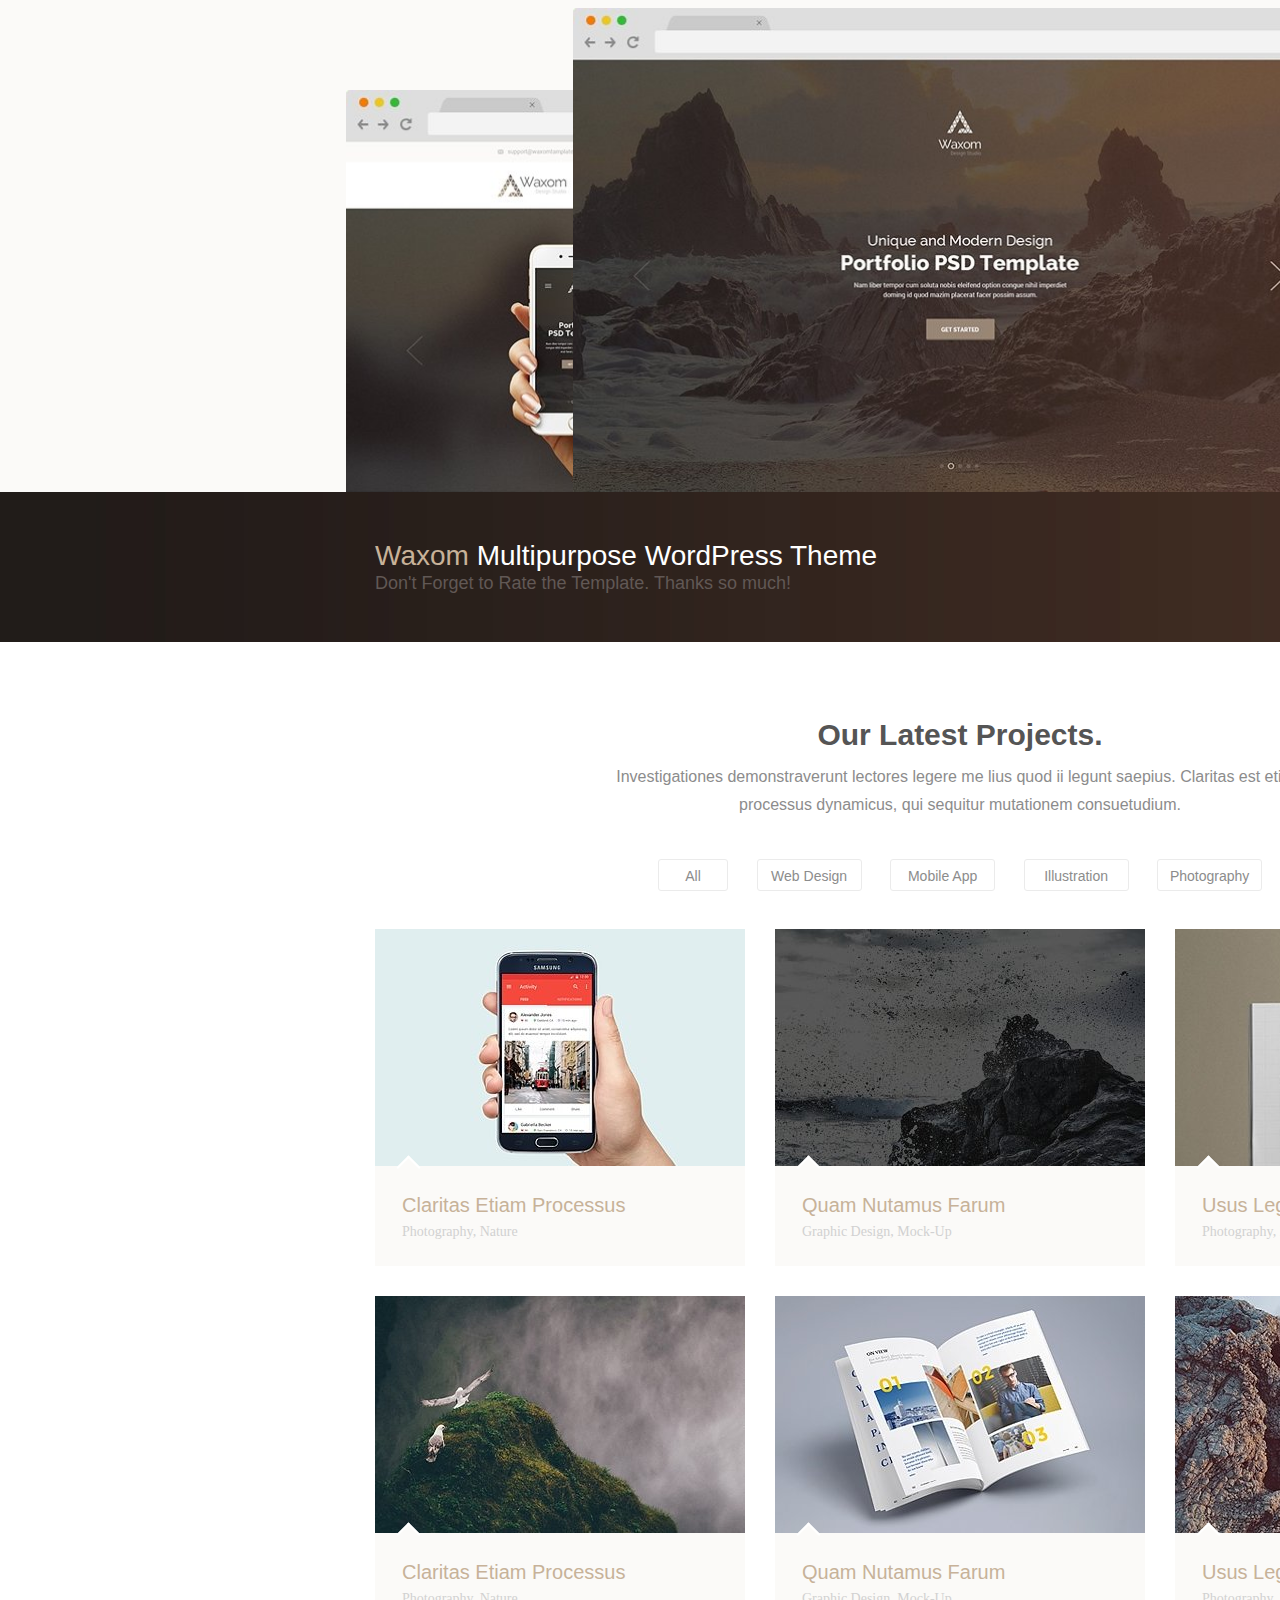
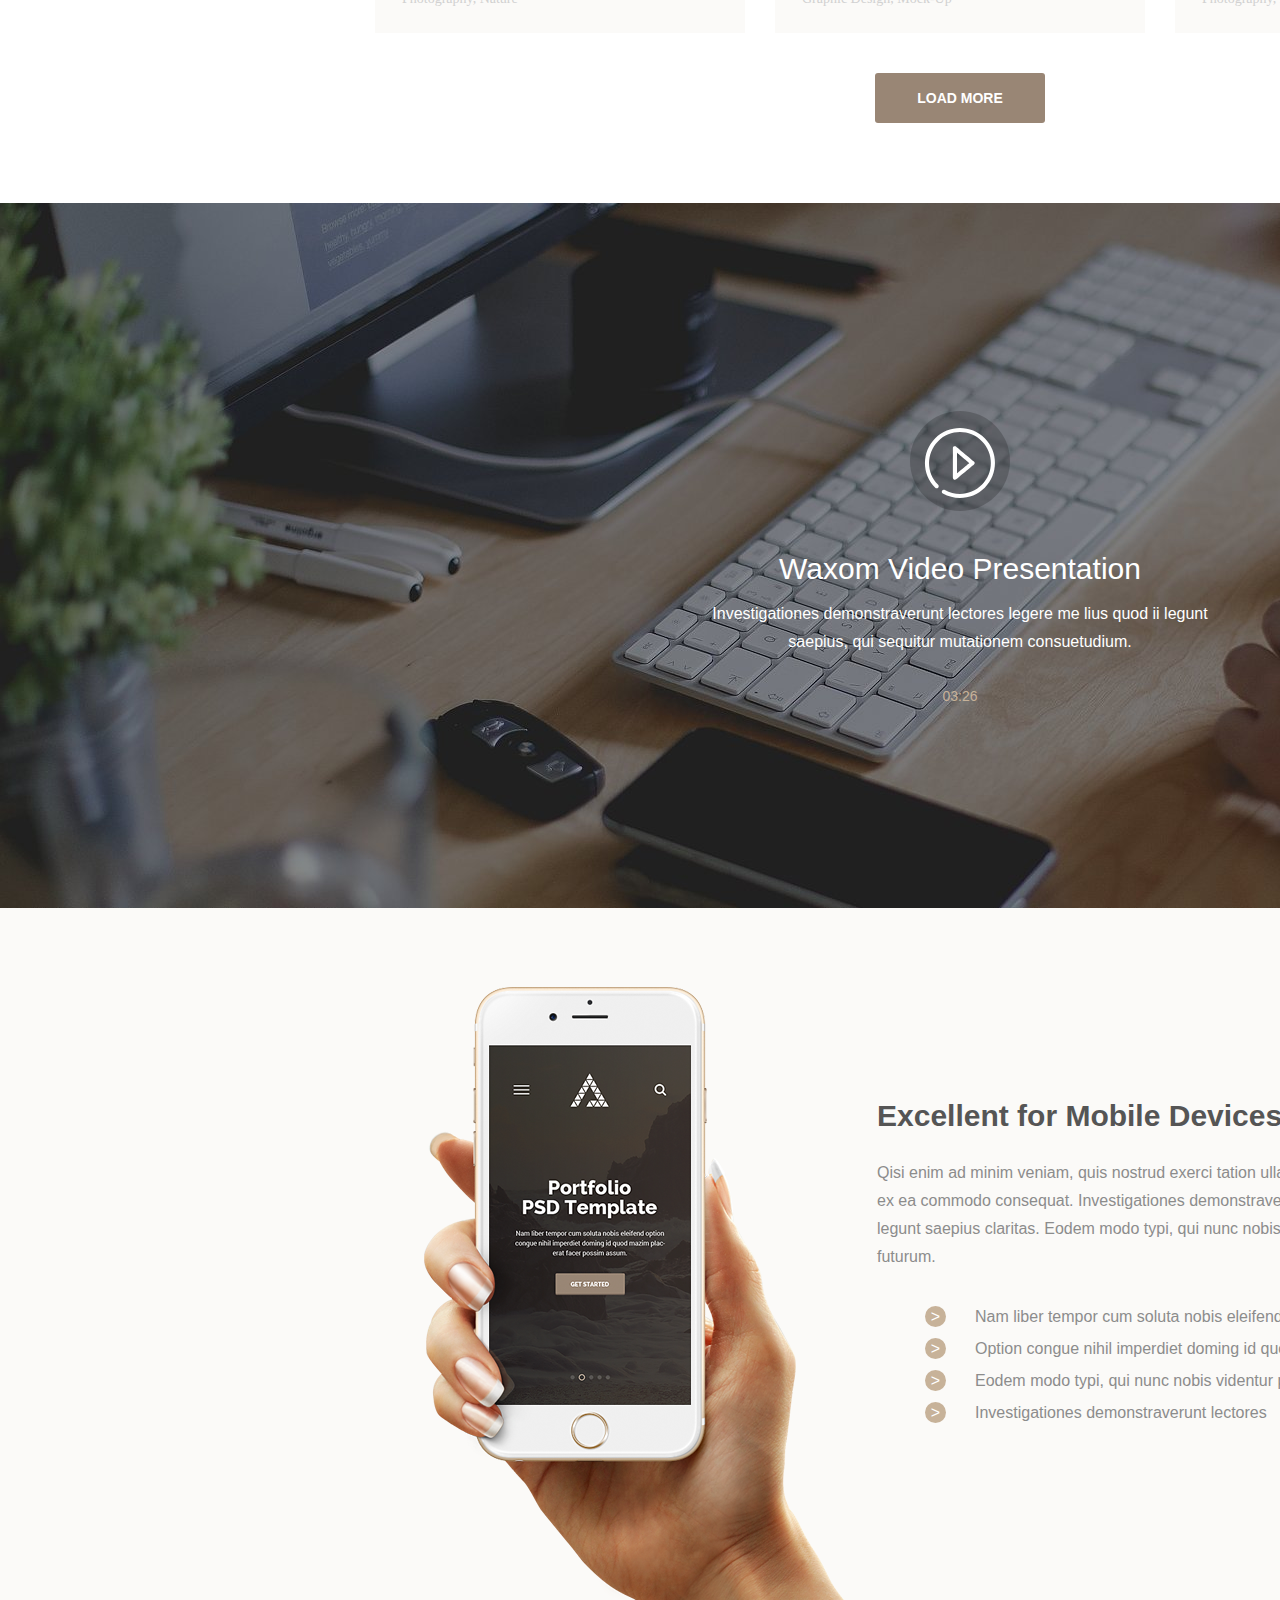
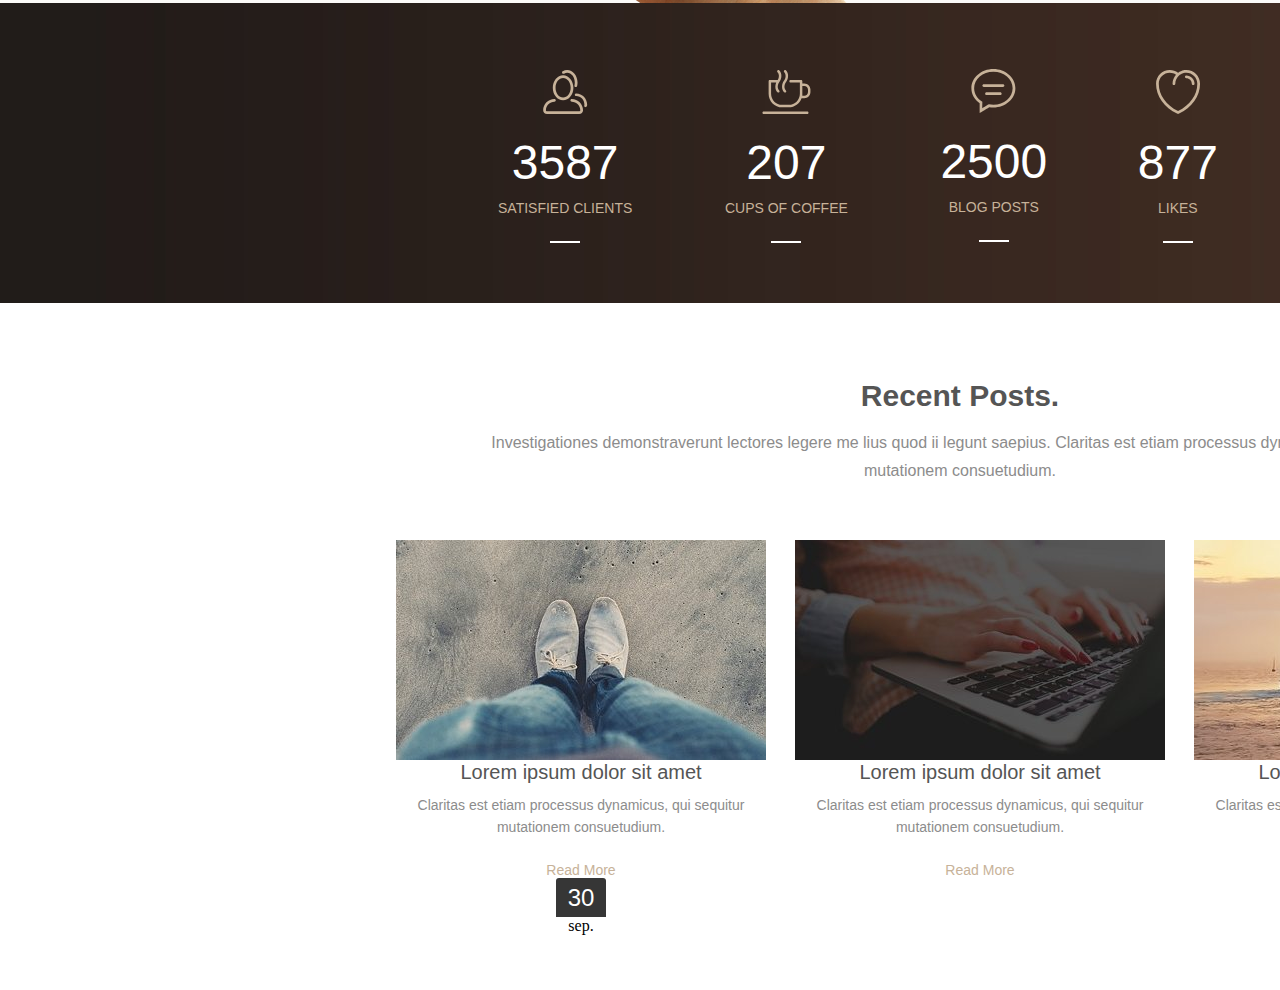
==== commit 690a8d25: "upd" ====
--- a/main_project/index.html
+++ b/main_project/index.html
@@ -104,6 +104,216 @@
                     <span class="content-purchase-btn-txt">Purchase Now</span>
                 </a>
             </aside>
+            <section class="content-latest-projects">
+                <span class="content-latest-projects-header">Our Latest Projects.</span>
+                <p class="content-latest-projects-txt">Investigationes demonstraverunt lectores legere me lius quod ii legunt saepius. Claritas est etiam processus dynamicus, qui sequitur mutationem consuetudium.</p>
+                <nav class="content-latest-projects-menu">
+                    <ul class="content-latest-projects-menu-list">
+                        <li class="content-latest-projects-menu-list-item"><a href="#" class="content-latest-projects-menu-list-item-link">All</a></li>
+                        <li class="content-latest-projects-menu-list-item"><a href="#" class="content-latest-projects-menu-list-item-link">Web Design</a></li>
+                        <li class="content-latest-projects-menu-list-item"><a href="#" class="content-latest-projects-menu-list-item-link">Mobile App</a></li>
+                        <li class="content-latest-projects-menu-list-item"><a href="#" class="content-latest-projects-menu-list-item-link">Illustration</a></li>
+                        <li class="content-latest-projects-menu-list-item"><a href="#" class="content-latest-projects-menu-list-item-link">Photography</a></li>
+                    </ul>
+                </nav>
+                <div class="content-latest-projects-desc">
+                    <a href="#" class="content-latest-projects-desc-link">
+                        <svg xmlns="http://www.w3.org/2000/svg" xmlns:xlink="http://www.w3.org/1999/xlink" width="26" height="26" viewBox="0 0 28 28">
+                            <path d="M24.499084,3.4936523 C22.09607,1.088623 18.158936,1.088623 15.755615,3.4936523 C15.755615,3.4936523 11.034546,8.217285 11.034546,8.217285 C12.653687,7.756592 14.40918,7.8771973 15.943298,8.593262 C15.943298,8.593262 18.397339,6.137207 18.397339,6.137207 C19.35199,5.182129 20.902893,5.182129 21.85736,6.137207 C22.811646,7.0915527 22.811646,8.643555 21.85736,9.599121 C21.85736,9.599121 18.77246,12.686279 18.77246,12.686279 C18.77246,12.686279 16.744263,14.714844 16.744263,14.714844 C15.789795,15.67041 14.23877,15.67041 13.284363,14.714844 C13.284363,14.714844 10.642578,17.358887 10.642578,17.358887 C11.2561035,17.9729 11.971924,18.432617 12.721985,18.723633 C14.750244,19.52417 17.102112,19.21753 18.874695,17.819092 C19.045105,17.682861 19.232544,17.529053 19.385986,17.358887 C19.385986,17.358887 22.57306,14.169922 22.57306,14.169922 C22.57306,14.169922 24.499084,12.2421875 24.499084,12.2421875 C26.91919,9.83667 26.91919,5.914551 24.499084,3.4936523 ZM11.937866,19.52417 C11.937866,19.52417 9.585876,21.878418 9.585876,21.878418 C8.631409,22.833496 7.0803833,22.833496 6.1259766,21.878418 C5.1713867,20.922363 5.1713867,19.371582 6.1259766,18.415771 C6.1259766,18.415771 11.239197,13.300781 11.239197,13.300781 C12.193481,12.345215 13.744629,12.345215 14.698975,13.300781 C14.698975,13.300781 17.340698,10.656494 17.340698,10.656494 C16.727173,10.04248 16.01123,9.582031 15.261536,9.292969 C13.130859,8.439209 10.625427,8.831055 8.835815,10.43457 C8.750671,10.503174 8.665405,10.588623 8.59729,10.656494 C8.59729,10.656494 3.484192,15.773926 3.484192,15.773926 C1.0809326,18.177734 1.0809326,22.116943 3.484192,24.521484 C5.887329,26.927246 9.824585,26.927246 12.2276,24.521484 C12.2276,24.521484 16.846436,19.848877 16.846436,19.848877 C14.494568,20.394531 13.949036,20.32666 11.937866,19.52417 Z" />
+                        </svg>
+                    </a>
+                    <a href="#" class="content-latest-projects-desc-lupa">
+                        <svg xmlns="http://www.w3.org/2000/svg" xmlns:xlink="http://www.w3.org/1999/xlink" width="26" height="25" viewBox="0 0 29 27">
+                            <path d="M12.304138,5.081543 C11.577759,5.081543 10.988525,5.662842 10.988525,6.376953 C10.988525,7.0944824 11.577759,7.673828 12.304138,7.673828 C13.911499,7.673828 15.346802,8.558838 16.051758,9.98291 C16.279602,10.444092 16.747192,10.711182 17.234497,10.711182 C17.428589,10.711182 17.624756,10.668457 17.810364,10.580811 C18.463684,10.266846 18.735046,9.490723 18.416565,8.847168 C17.2677,6.5249023 14.924744,5.081543 12.304138,5.081543 ZM26.456116,22.881348 C26.456116,22.881348 22.07257,18.563232 22.07257,18.563232 C23.370117,16.76416 24.140625,14.57251 24.140625,12.202393 C24.140625,6.128174 19.124939,1.1855469 12.958862,1.1855469 C6.7927856,1.1855469 1.7770996,6.128174 1.7770996,12.202393 C1.7770996,18.275635 6.7927856,23.218262 12.958862,23.218262 C15.53479,23.218262 17.90216,22.3479 19.794678,20.900879 C19.794678,20.900879 24.130005,25.17163 24.130005,25.17163 C24.451233,25.488525 24.872742,25.645752 25.29309,25.645752 C25.714233,25.645752 26.13501,25.489014 26.456116,25.17163 C27.098389,24.54004 27.098389,23.513916 26.456116,22.881348 ZM4.4087524,12.202393 C4.4087524,7.557129 8.244934,3.777832 12.959656,3.777832 C17.674194,3.777832 21.510254,7.557129 21.510254,12.202393 C21.510254,14.1345215 20.840088,15.91333 19.724243,17.33545 C19.355408,17.80542 18.941162,18.239502 18.481323,18.62378 C16.990295,19.870605 15.064209,20.627197 12.959656,20.627197 C8.244568,20.625732 4.4087524,16.846924 4.4087524,12.202393 Z" />
+                        </svg>
+                    </a>
+                    <div class="content-latest-projects-desc-data">
+                        <span class="content-latest-projects-desc-header">Claritas Etiam Processus</span>
+                        <p class="content-latest-projects-desc-txt">Photography, Nature</p>
+                    </div>
+
+                </div>
+                <div class="content-latest-projects-desc">
+                    <a href="#" class="content-latest-projects-desc-link">
+                        <svg xmlns="http://www.w3.org/2000/svg" xmlns:xlink="http://www.w3.org/1999/xlink" width="26" height="26" viewBox="0 0 28 28">
+                            <path d="M24.499084,3.4936523 C22.09607,1.088623 18.158936,1.088623 15.755615,3.4936523 C15.755615,3.4936523 11.034546,8.217285 11.034546,8.217285 C12.653687,7.756592 14.40918,7.8771973 15.943298,8.593262 C15.943298,8.593262 18.397339,6.137207 18.397339,6.137207 C19.35199,5.182129 20.902893,5.182129 21.85736,6.137207 C22.811646,7.0915527 22.811646,8.643555 21.85736,9.599121 C21.85736,9.599121 18.77246,12.686279 18.77246,12.686279 C18.77246,12.686279 16.744263,14.714844 16.744263,14.714844 C15.789795,15.67041 14.23877,15.67041 13.284363,14.714844 C13.284363,14.714844 10.642578,17.358887 10.642578,17.358887 C11.2561035,17.9729 11.971924,18.432617 12.721985,18.723633 C14.750244,19.52417 17.102112,19.21753 18.874695,17.819092 C19.045105,17.682861 19.232544,17.529053 19.385986,17.358887 C19.385986,17.358887 22.57306,14.169922 22.57306,14.169922 C22.57306,14.169922 24.499084,12.2421875 24.499084,12.2421875 C26.91919,9.83667 26.91919,5.914551 24.499084,3.4936523 ZM11.937866,19.52417 C11.937866,19.52417 9.585876,21.878418 9.585876,21.878418 C8.631409,22.833496 7.0803833,22.833496 6.1259766,21.878418 C5.1713867,20.922363 5.1713867,19.371582 6.1259766,18.415771 C6.1259766,18.415771 11.239197,13.300781 11.239197,13.300781 C12.193481,12.345215 13.744629,12.345215 14.698975,13.300781 C14.698975,13.300781 17.340698,10.656494 17.340698,10.656494 C16.727173,10.04248 16.01123,9.582031 15.261536,9.292969 C13.130859,8.439209 10.625427,8.831055 8.835815,10.43457 C8.750671,10.503174 8.665405,10.588623 8.59729,10.656494 C8.59729,10.656494 3.484192,15.773926 3.484192,15.773926 C1.0809326,18.177734 1.0809326,22.116943 3.484192,24.521484 C5.887329,26.927246 9.824585,26.927246 12.2276,24.521484 C12.2276,24.521484 16.846436,19.848877 16.846436,19.848877 C14.494568,20.394531 13.949036,20.32666 11.937866,19.52417 Z" />
+                        </svg>
+                    </a>
+                    <a href="#" class="content-latest-projects-desc-lupa">
+                        <svg xmlns="http://www.w3.org/2000/svg" xmlns:xlink="http://www.w3.org/1999/xlink" width="26" height="25" viewBox="0 0 29 27">
+                            <path d="M12.304138,5.081543 C11.577759,5.081543 10.988525,5.662842 10.988525,6.376953 C10.988525,7.0944824 11.577759,7.673828 12.304138,7.673828 C13.911499,7.673828 15.346802,8.558838 16.051758,9.98291 C16.279602,10.444092 16.747192,10.711182 17.234497,10.711182 C17.428589,10.711182 17.624756,10.668457 17.810364,10.580811 C18.463684,10.266846 18.735046,9.490723 18.416565,8.847168 C17.2677,6.5249023 14.924744,5.081543 12.304138,5.081543 ZM26.456116,22.881348 C26.456116,22.881348 22.07257,18.563232 22.07257,18.563232 C23.370117,16.76416 24.140625,14.57251 24.140625,12.202393 C24.140625,6.128174 19.124939,1.1855469 12.958862,1.1855469 C6.7927856,1.1855469 1.7770996,6.128174 1.7770996,12.202393 C1.7770996,18.275635 6.7927856,23.218262 12.958862,23.218262 C15.53479,23.218262 17.90216,22.3479 19.794678,20.900879 C19.794678,20.900879 24.130005,25.17163 24.130005,25.17163 C24.451233,25.488525 24.872742,25.645752 25.29309,25.645752 C25.714233,25.645752 26.13501,25.489014 26.456116,25.17163 C27.098389,24.54004 27.098389,23.513916 26.456116,22.881348 ZM4.4087524,12.202393 C4.4087524,7.557129 8.244934,3.777832 12.959656,3.777832 C17.674194,3.777832 21.510254,7.557129 21.510254,12.202393 C21.510254,14.1345215 20.840088,15.91333 19.724243,17.33545 C19.355408,17.80542 18.941162,18.239502 18.481323,18.62378 C16.990295,19.870605 15.064209,20.627197 12.959656,20.627197 C8.244568,20.625732 4.4087524,16.846924 4.4087524,12.202393 Z" />
+                        </svg>
+                    </a>
+                    <div class="content-latest-projects-desc-data">
+                        <span class="content-latest-projects-desc-header">Quam Nutamus Farum</span>
+                        <p class="content-latest-projects-desc-txt">Graphic Design, Mock-Up</p>
+                    </div>
+                </div>
+                <div class="content-latest-projects-desc">
+                    <a href="#" class="content-latest-projects-desc-link">
+                        <svg xmlns="http://www.w3.org/2000/svg" xmlns:xlink="http://www.w3.org/1999/xlink" width="26" height="26" viewBox="0 0 28 28">
+                            <path d="M24.499084,3.4936523 C22.09607,1.088623 18.158936,1.088623 15.755615,3.4936523 C15.755615,3.4936523 11.034546,8.217285 11.034546,8.217285 C12.653687,7.756592 14.40918,7.8771973 15.943298,8.593262 C15.943298,8.593262 18.397339,6.137207 18.397339,6.137207 C19.35199,5.182129 20.902893,5.182129 21.85736,6.137207 C22.811646,7.0915527 22.811646,8.643555 21.85736,9.599121 C21.85736,9.599121 18.77246,12.686279 18.77246,12.686279 C18.77246,12.686279 16.744263,14.714844 16.744263,14.714844 C15.789795,15.67041 14.23877,15.67041 13.284363,14.714844 C13.284363,14.714844 10.642578,17.358887 10.642578,17.358887 C11.2561035,17.9729 11.971924,18.432617 12.721985,18.723633 C14.750244,19.52417 17.102112,19.21753 18.874695,17.819092 C19.045105,17.682861 19.232544,17.529053 19.385986,17.358887 C19.385986,17.358887 22.57306,14.169922 22.57306,14.169922 C22.57306,14.169922 24.499084,12.2421875 24.499084,12.2421875 C26.91919,9.83667 26.91919,5.914551 24.499084,3.4936523 ZM11.937866,19.52417 C11.937866,19.52417 9.585876,21.878418 9.585876,21.878418 C8.631409,22.833496 7.0803833,22.833496 6.1259766,21.878418 C5.1713867,20.922363 5.1713867,19.371582 6.1259766,18.415771 C6.1259766,18.415771 11.239197,13.300781 11.239197,13.300781 C12.193481,12.345215 13.744629,12.345215 14.698975,13.300781 C14.698975,13.300781 17.340698,10.656494 17.340698,10.656494 C16.727173,10.04248 16.01123,9.582031 15.261536,9.292969 C13.130859,8.439209 10.625427,8.831055 8.835815,10.43457 C8.750671,10.503174 8.665405,10.588623 8.59729,10.656494 C8.59729,10.656494 3.484192,15.773926 3.484192,15.773926 C1.0809326,18.177734 1.0809326,22.116943 3.484192,24.521484 C5.887329,26.927246 9.824585,26.927246 12.2276,24.521484 C12.2276,24.521484 16.846436,19.848877 16.846436,19.848877 C14.494568,20.394531 13.949036,20.32666 11.937866,19.52417 Z" />
+                        </svg>
+                    </a>
+                    <a href="#" class="content-latest-projects-desc-lupa">
+                        <svg xmlns="http://www.w3.org/2000/svg" xmlns:xlink="http://www.w3.org/1999/xlink" width="26" height="25" viewBox="0 0 29 27">
+                            <path d="M12.304138,5.081543 C11.577759,5.081543 10.988525,5.662842 10.988525,6.376953 C10.988525,7.0944824 11.577759,7.673828 12.304138,7.673828 C13.911499,7.673828 15.346802,8.558838 16.051758,9.98291 C16.279602,10.444092 16.747192,10.711182 17.234497,10.711182 C17.428589,10.711182 17.624756,10.668457 17.810364,10.580811 C18.463684,10.266846 18.735046,9.490723 18.416565,8.847168 C17.2677,6.5249023 14.924744,5.081543 12.304138,5.081543 ZM26.456116,22.881348 C26.456116,22.881348 22.07257,18.563232 22.07257,18.563232 C23.370117,16.76416 24.140625,14.57251 24.140625,12.202393 C24.140625,6.128174 19.124939,1.1855469 12.958862,1.1855469 C6.7927856,1.1855469 1.7770996,6.128174 1.7770996,12.202393 C1.7770996,18.275635 6.7927856,23.218262 12.958862,23.218262 C15.53479,23.218262 17.90216,22.3479 19.794678,20.900879 C19.794678,20.900879 24.130005,25.17163 24.130005,25.17163 C24.451233,25.488525 24.872742,25.645752 25.29309,25.645752 C25.714233,25.645752 26.13501,25.489014 26.456116,25.17163 C27.098389,24.54004 27.098389,23.513916 26.456116,22.881348 ZM4.4087524,12.202393 C4.4087524,7.557129 8.244934,3.777832 12.959656,3.777832 C17.674194,3.777832 21.510254,7.557129 21.510254,12.202393 C21.510254,14.1345215 20.840088,15.91333 19.724243,17.33545 C19.355408,17.80542 18.941162,18.239502 18.481323,18.62378 C16.990295,19.870605 15.064209,20.627197 12.959656,20.627197 C8.244568,20.625732 4.4087524,16.846924 4.4087524,12.202393 Z" />
+                        </svg>
+                    </a>
+                    <div class="content-latest-projects-desc-data">
+                        <span class="content-latest-projects-desc-header">Usus Legentis Videntur</span>
+                        <p class="content-latest-projects-desc-txt">Photography, Holiday</p>
+                    </div>
+                </div>
+                <div class="content-latest-projects-desc">
+                    <a href="#" class="content-latest-projects-desc-link">
+                        <svg xmlns="http://www.w3.org/2000/svg" xmlns:xlink="http://www.w3.org/1999/xlink" width="26" height="26" viewBox="0 0 28 28">
+                            <path d="M24.499084,3.4936523 C22.09607,1.088623 18.158936,1.088623 15.755615,3.4936523 C15.755615,3.4936523 11.034546,8.217285 11.034546,8.217285 C12.653687,7.756592 14.40918,7.8771973 15.943298,8.593262 C15.943298,8.593262 18.397339,6.137207 18.397339,6.137207 C19.35199,5.182129 20.902893,5.182129 21.85736,6.137207 C22.811646,7.0915527 22.811646,8.643555 21.85736,9.599121 C21.85736,9.599121 18.77246,12.686279 18.77246,12.686279 C18.77246,12.686279 16.744263,14.714844 16.744263,14.714844 C15.789795,15.67041 14.23877,15.67041 13.284363,14.714844 C13.284363,14.714844 10.642578,17.358887 10.642578,17.358887 C11.2561035,17.9729 11.971924,18.432617 12.721985,18.723633 C14.750244,19.52417 17.102112,19.21753 18.874695,17.819092 C19.045105,17.682861 19.232544,17.529053 19.385986,17.358887 C19.385986,17.358887 22.57306,14.169922 22.57306,14.169922 C22.57306,14.169922 24.499084,12.2421875 24.499084,12.2421875 C26.91919,9.83667 26.91919,5.914551 24.499084,3.4936523 ZM11.937866,19.52417 C11.937866,19.52417 9.585876,21.878418 9.585876,21.878418 C8.631409,22.833496 7.0803833,22.833496 6.1259766,21.878418 C5.1713867,20.922363 5.1713867,19.371582 6.1259766,18.415771 C6.1259766,18.415771 11.239197,13.300781 11.239197,13.300781 C12.193481,12.345215 13.744629,12.345215 14.698975,13.300781 C14.698975,13.300781 17.340698,10.656494 17.340698,10.656494 C16.727173,10.04248 16.01123,9.582031 15.261536,9.292969 C13.130859,8.439209 10.625427,8.831055 8.835815,10.43457 C8.750671,10.503174 8.665405,10.588623 8.59729,10.656494 C8.59729,10.656494 3.484192,15.773926 3.484192,15.773926 C1.0809326,18.177734 1.0809326,22.116943 3.484192,24.521484 C5.887329,26.927246 9.824585,26.927246 12.2276,24.521484 C12.2276,24.521484 16.846436,19.848877 16.846436,19.848877 C14.494568,20.394531 13.949036,20.32666 11.937866,19.52417 Z" />
+                        </svg>
+                    </a>
+                    <a href="#" class="content-latest-projects-desc-lupa">
+                        <svg xmlns="http://www.w3.org/2000/svg" xmlns:xlink="http://www.w3.org/1999/xlink" width="26" height="25" viewBox="0 0 29 27">
+                            <path d="M12.304138,5.081543 C11.577759,5.081543 10.988525,5.662842 10.988525,6.376953 C10.988525,7.0944824 11.577759,7.673828 12.304138,7.673828 C13.911499,7.673828 15.346802,8.558838 16.051758,9.98291 C16.279602,10.444092 16.747192,10.711182 17.234497,10.711182 C17.428589,10.711182 17.624756,10.668457 17.810364,10.580811 C18.463684,10.266846 18.735046,9.490723 18.416565,8.847168 C17.2677,6.5249023 14.924744,5.081543 12.304138,5.081543 ZM26.456116,22.881348 C26.456116,22.881348 22.07257,18.563232 22.07257,18.563232 C23.370117,16.76416 24.140625,14.57251 24.140625,12.202393 C24.140625,6.128174 19.124939,1.1855469 12.958862,1.1855469 C6.7927856,1.1855469 1.7770996,6.128174 1.7770996,12.202393 C1.7770996,18.275635 6.7927856,23.218262 12.958862,23.218262 C15.53479,23.218262 17.90216,22.3479 19.794678,20.900879 C19.794678,20.900879 24.130005,25.17163 24.130005,25.17163 C24.451233,25.488525 24.872742,25.645752 25.29309,25.645752 C25.714233,25.645752 26.13501,25.489014 26.456116,25.17163 C27.098389,24.54004 27.098389,23.513916 26.456116,22.881348 ZM4.4087524,12.202393 C4.4087524,7.557129 8.244934,3.777832 12.959656,3.777832 C17.674194,3.777832 21.510254,7.557129 21.510254,12.202393 C21.510254,14.1345215 20.840088,15.91333 19.724243,17.33545 C19.355408,17.80542 18.941162,18.239502 18.481323,18.62378 C16.990295,19.870605 15.064209,20.627197 12.959656,20.627197 C8.244568,20.625732 4.4087524,16.846924 4.4087524,12.202393 Z" />
+                        </svg>
+                    </a>
+                    <div class="content-latest-projects-desc-data">
+                        <span class="content-latest-projects-desc-header">Claritas Etiam Processus</span>
+                        <p class="content-latest-projects-desc-txt">Photography, Nature</p>
+                    </div>
+                </div>
+                <div class="content-latest-projects-desc">
+                    <a href="#" class="content-latest-projects-desc-link">
+                        <svg xmlns="http://www.w3.org/2000/svg" xmlns:xlink="http://www.w3.org/1999/xlink" width="26" height="26" viewBox="0 0 28 28">
+                            <path d="M24.499084,3.4936523 C22.09607,1.088623 18.158936,1.088623 15.755615,3.4936523 C15.755615,3.4936523 11.034546,8.217285 11.034546,8.217285 C12.653687,7.756592 14.40918,7.8771973 15.943298,8.593262 C15.943298,8.593262 18.397339,6.137207 18.397339,6.137207 C19.35199,5.182129 20.902893,5.182129 21.85736,6.137207 C22.811646,7.0915527 22.811646,8.643555 21.85736,9.599121 C21.85736,9.599121 18.77246,12.686279 18.77246,12.686279 C18.77246,12.686279 16.744263,14.714844 16.744263,14.714844 C15.789795,15.67041 14.23877,15.67041 13.284363,14.714844 C13.284363,14.714844 10.642578,17.358887 10.642578,17.358887 C11.2561035,17.9729 11.971924,18.432617 12.721985,18.723633 C14.750244,19.52417 17.102112,19.21753 18.874695,17.819092 C19.045105,17.682861 19.232544,17.529053 19.385986,17.358887 C19.385986,17.358887 22.57306,14.169922 22.57306,14.169922 C22.57306,14.169922 24.499084,12.2421875 24.499084,12.2421875 C26.91919,9.83667 26.91919,5.914551 24.499084,3.4936523 ZM11.937866,19.52417 C11.937866,19.52417 9.585876,21.878418 9.585876,21.878418 C8.631409,22.833496 7.0803833,22.833496 6.1259766,21.878418 C5.1713867,20.922363 5.1713867,19.371582 6.1259766,18.415771 C6.1259766,18.415771 11.239197,13.300781 11.239197,13.300781 C12.193481,12.345215 13.744629,12.345215 14.698975,13.300781 C14.698975,13.300781 17.340698,10.656494 17.340698,10.656494 C16.727173,10.04248 16.01123,9.582031 15.261536,9.292969 C13.130859,8.439209 10.625427,8.831055 8.835815,10.43457 C8.750671,10.503174 8.665405,10.588623 8.59729,10.656494 C8.59729,10.656494 3.484192,15.773926 3.484192,15.773926 C1.0809326,18.177734 1.0809326,22.116943 3.484192,24.521484 C5.887329,26.927246 9.824585,26.927246 12.2276,24.521484 C12.2276,24.521484 16.846436,19.848877 16.846436,19.848877 C14.494568,20.394531 13.949036,20.32666 11.937866,19.52417 Z" />
+                        </svg>
+                    </a>
+                    <a href="#" class="content-latest-projects-desc-lupa">
+                        <svg xmlns="http://www.w3.org/2000/svg" xmlns:xlink="http://www.w3.org/1999/xlink" width="26" height="25" viewBox="0 0 29 27">
+                            <path d="M12.304138,5.081543 C11.577759,5.081543 10.988525,5.662842 10.988525,6.376953 C10.988525,7.0944824 11.577759,7.673828 12.304138,7.673828 C13.911499,7.673828 15.346802,8.558838 16.051758,9.98291 C16.279602,10.444092 16.747192,10.711182 17.234497,10.711182 C17.428589,10.711182 17.624756,10.668457 17.810364,10.580811 C18.463684,10.266846 18.735046,9.490723 18.416565,8.847168 C17.2677,6.5249023 14.924744,5.081543 12.304138,5.081543 ZM26.456116,22.881348 C26.456116,22.881348 22.07257,18.563232 22.07257,18.563232 C23.370117,16.76416 24.140625,14.57251 24.140625,12.202393 C24.140625,6.128174 19.124939,1.1855469 12.958862,1.1855469 C6.7927856,1.1855469 1.7770996,6.128174 1.7770996,12.202393 C1.7770996,18.275635 6.7927856,23.218262 12.958862,23.218262 C15.53479,23.218262 17.90216,22.3479 19.794678,20.900879 C19.794678,20.900879 24.130005,25.17163 24.130005,25.17163 C24.451233,25.488525 24.872742,25.645752 25.29309,25.645752 C25.714233,25.645752 26.13501,25.489014 26.456116,25.17163 C27.098389,24.54004 27.098389,23.513916 26.456116,22.881348 ZM4.4087524,12.202393 C4.4087524,7.557129 8.244934,3.777832 12.959656,3.777832 C17.674194,3.777832 21.510254,7.557129 21.510254,12.202393 C21.510254,14.1345215 20.840088,15.91333 19.724243,17.33545 C19.355408,17.80542 18.941162,18.239502 18.481323,18.62378 C16.990295,19.870605 15.064209,20.627197 12.959656,20.627197 C8.244568,20.625732 4.4087524,16.846924 4.4087524,12.202393 Z" />
+                        </svg>
+                    </a>
+                    <div class="content-latest-projects-desc-data">
+                        <span class="content-latest-projects-desc-header">Quam Nutamus Farum</span>
+                        <p class="content-latest-projects-desc-txt">Graphic Design, Mock-Up</p>
+                    </div>
+                </div>
+                <div class="content-latest-projects-desc">
+                    <a href="#" class="content-latest-projects-desc-link">
+                        <svg xmlns="http://www.w3.org/2000/svg" xmlns:xlink="http://www.w3.org/1999/xlink" width="26" height="26" viewBox="0 0 28 28">
+                            <path d="M24.499084,3.4936523 C22.09607,1.088623 18.158936,1.088623 15.755615,3.4936523 C15.755615,3.4936523 11.034546,8.217285 11.034546,8.217285 C12.653687,7.756592 14.40918,7.8771973 15.943298,8.593262 C15.943298,8.593262 18.397339,6.137207 18.397339,6.137207 C19.35199,5.182129 20.902893,5.182129 21.85736,6.137207 C22.811646,7.0915527 22.811646,8.643555 21.85736,9.599121 C21.85736,9.599121 18.77246,12.686279 18.77246,12.686279 C18.77246,12.686279 16.744263,14.714844 16.744263,14.714844 C15.789795,15.67041 14.23877,15.67041 13.284363,14.714844 C13.284363,14.714844 10.642578,17.358887 10.642578,17.358887 C11.2561035,17.9729 11.971924,18.432617 12.721985,18.723633 C14.750244,19.52417 17.102112,19.21753 18.874695,17.819092 C19.045105,17.682861 19.232544,17.529053 19.385986,17.358887 C19.385986,17.358887 22.57306,14.169922 22.57306,14.169922 C22.57306,14.169922 24.499084,12.2421875 24.499084,12.2421875 C26.91919,9.83667 26.91919,5.914551 24.499084,3.4936523 ZM11.937866,19.52417 C11.937866,19.52417 9.585876,21.878418 9.585876,21.878418 C8.631409,22.833496 7.0803833,22.833496 6.1259766,21.878418 C5.1713867,20.922363 5.1713867,19.371582 6.1259766,18.415771 C6.1259766,18.415771 11.239197,13.300781 11.239197,13.300781 C12.193481,12.345215 13.744629,12.345215 14.698975,13.300781 C14.698975,13.300781 17.340698,10.656494 17.340698,10.656494 C16.727173,10.04248 16.01123,9.582031 15.261536,9.292969 C13.130859,8.439209 10.625427,8.831055 8.835815,10.43457 C8.750671,10.503174 8.665405,10.588623 8.59729,10.656494 C8.59729,10.656494 3.484192,15.773926 3.484192,15.773926 C1.0809326,18.177734 1.0809326,22.116943 3.484192,24.521484 C5.887329,26.927246 9.824585,26.927246 12.2276,24.521484 C12.2276,24.521484 16.846436,19.848877 16.846436,19.848877 C14.494568,20.394531 13.949036,20.32666 11.937866,19.52417 Z" />
+                        </svg>
+                    </a>
+                    <a href="#" class="content-latest-projects-desc-lupa">
+                        <svg xmlns="http://www.w3.org/2000/svg" xmlns:xlink="http://www.w3.org/1999/xlink" width="26" height="25" viewBox="0 0 29 27">
+                            <path d="M12.304138,5.081543 C11.577759,5.081543 10.988525,5.662842 10.988525,6.376953 C10.988525,7.0944824 11.577759,7.673828 12.304138,7.673828 C13.911499,7.673828 15.346802,8.558838 16.051758,9.98291 C16.279602,10.444092 16.747192,10.711182 17.234497,10.711182 C17.428589,10.711182 17.624756,10.668457 17.810364,10.580811 C18.463684,10.266846 18.735046,9.490723 18.416565,8.847168 C17.2677,6.5249023 14.924744,5.081543 12.304138,5.081543 ZM26.456116,22.881348 C26.456116,22.881348 22.07257,18.563232 22.07257,18.563232 C23.370117,16.76416 24.140625,14.57251 24.140625,12.202393 C24.140625,6.128174 19.124939,1.1855469 12.958862,1.1855469 C6.7927856,1.1855469 1.7770996,6.128174 1.7770996,12.202393 C1.7770996,18.275635 6.7927856,23.218262 12.958862,23.218262 C15.53479,23.218262 17.90216,22.3479 19.794678,20.900879 C19.794678,20.900879 24.130005,25.17163 24.130005,25.17163 C24.451233,25.488525 24.872742,25.645752 25.29309,25.645752 C25.714233,25.645752 26.13501,25.489014 26.456116,25.17163 C27.098389,24.54004 27.098389,23.513916 26.456116,22.881348 ZM4.4087524,12.202393 C4.4087524,7.557129 8.244934,3.777832 12.959656,3.777832 C17.674194,3.777832 21.510254,7.557129 21.510254,12.202393 C21.510254,14.1345215 20.840088,15.91333 19.724243,17.33545 C19.355408,17.80542 18.941162,18.239502 18.481323,18.62378 C16.990295,19.870605 15.064209,20.627197 12.959656,20.627197 C8.244568,20.625732 4.4087524,16.846924 4.4087524,12.202393 Z" />
+                        </svg>
+                    </a>
+                    <div class="content-latest-projects-desc-data">
+                        <span class="content-latest-projects-desc-header">Usus Legentis Videntur</span>
+                        <p class="content-latest-projects-desc-txt">Photography, Holiday</p>
+                    </div>
+                </div>
+                <a href="#" class="content-latest-projects-btn">load more</a>
+            </section>
+            <section class="content-video">
+                <video class="content-video-item" src="#"></video>
+                <div class="content-video-txt-wrp">
+                    <button class="content-video-txt-btn">
+                        <svg class="content-video-txt-btn-icon" xmlns="http://www.w3.org/2000/svg" xmlns:xlink="http://www.w3.org/1999/xlink" width="80" height="80" viewBox="0 0 80 76">
+                            <path d="M34.933594,56.81958 C34.637512,56.81958 34.339172,56.755127 34.060303,56.62549 C33.336792,56.28662 32.874207,55.559082 32.874207,54.760254 C32.874207,54.760254 32.874207,25.235107 32.874207,25.235107 C32.874207,24.436035 33.336548,23.708252 34.060303,23.369629 C34.783447,23.030273 35.639526,23.141113 36.252625,23.652588 C36.252625,23.652588 53.967285,38.415283 53.967285,38.415283 C54.437073,38.80664 54.70862,39.38623 54.70862,39.997314 C54.70862,40.609375 54.437256,41.188477 53.967285,41.580322 C53.967285,41.580322 36.252625,56.34253 36.252625,56.34253 C35.87567,56.65674 35.4068,56.81958 34.933594,56.81958 ZM36.99408,29.632812 C36.99408,29.632812 36.99408,50.362305 36.99408,50.362305 C36.99408,50.362305 49.431274,39.997314 49.431274,39.997314 C49.431274,39.997314 36.99408,29.632812 36.99408,29.632812 ZM39.93683,74.99829 C34.072144,74.99902 28.173218,73.53589 22.830505,70.52759 C21.839355,69.96997 21.487915,68.71338 22.046387,67.72217 C22.603699,66.73096 23.860046,66.37891 24.851929,66.937744 C36.869812,73.703125 52.082397,71.61157 61.845276,61.845215 C73.89203,49.798096 73.89203,30.19751 61.845276,18.149902 C49.7984,6.1013184 30.19629,6.1018066 18.150024,18.149902 C6.10376,30.19751 6.10376,49.798096 18.150024,61.845215 C18.954529,62.649414 18.954529,63.954346 18.150024,64.75903 C17.346497,65.56348 16.04187,65.56348 15.237244,64.75903 C1.5844727,51.104736 1.5844727,28.890137 15.237244,15.236084 C28.890625,1.5842285 51.104065,1.5830078 64.75903,15.236084 C78.411865,28.890137 78.411865,51.104736 64.75903,64.75903 C58.033325,71.484375 49.025696,74.99829 39.93683,74.99829 Z" />
+                        </svg>
+                    </button>
+                    <span class="content-video-txt-title">Waxom Video Presentation</span>
+                    <p class="content-video-txt-p">Investigationes demonstraverunt lectores legere me lius quod ii legunt saepius, qui sequitur mutationem consuetudium.</p>
+                    <span class="content-video-txt-time">03:26</span>
+                </div>
+            </section>
+            <section class="content-mobile">
+                <span class="content-mobile-header">Excellent for Mobile Devices.</span>
+                <p class="content-mobile-txt">Qisi enim ad minim veniam, quis nostrud exerci tation ullamcorper suscipit lobortis nisl ut aliquip ex ea commodo consequat. Investigationes demonstraverunt lectores legere me lius quod ii legunt saepius claritas. Eodem modo typi, qui nunc nobis videntur parum clari, fiant sollemnes in futurum.</p>
+                <ul class="content-mobile-list">
+                    <li class="content-mobile-list-item">Nam liber tempor cum soluta nobis eleifend option;</li>
+                    <li class="content-mobile-list-item">Option congue nihil imperdiet doming id quod mazim placerat facer;</li>
+                    <li class="content-mobile-list-item">Eodem modo typi, qui nunc nobis videntur parum futurum;</li>
+                    <li class="content-mobile-list-item">Investigationes demonstraverunt lectores</li>
+                </ul>
+            </section>
+            <section class="content-mobile-counters">
+                <figure class="content-mobile-counters-decs">
+                    <svg class="content-mobile-counters-decs-img" xmlns="http://www.w3.org/2000/svg" xmlns:xlink="http://www.w3.org/1999/xlink" width="46" height="47" viewBox="0 0 46 47">
+                        <path d="M20.937439,32.24951 C26.625366,32.24951 31.249939,26.620605 31.249939,19.702637 C31.249939,12.783691 26.625366,7.15625 20.937439,7.15625 C18.12439,7.15625 15.497803,8.501953 13.542847,10.943848 C11.660156,13.297852 10.623535,16.408203 10.624939,19.702637 C10.624939,26.62207 15.250183,32.24951 20.937439,32.24951 ZM20.937439,9.905762 C25.10675,9.905762 28.499939,14.300293 28.499939,19.702637 C28.499939,25.105957 25.10675,29.5 20.937439,29.5 C16.768127,29.5 13.374939,25.105957 13.372192,19.702637 C13.372192,14.300293 16.76538,9.905762 20.937439,9.905762 ZM29.598328,30.875 C28.838318,30.875 28.223328,31.489746 28.223328,32.24951 C28.223328,33.009766 28.838318,33.625 29.598328,33.625 C34.29944,33.625 38.125,37.450195 38.125,42.152832 C38.125,42.75537 37.6308,43.25 37.023804,43.25 C37.023804,43.25 4.8483276,43.25 4.8483276,43.25 C4.243469,43.25 3.749878,42.7583 3.749878,42.152832 C3.749878,37.450195 7.5741577,33.625 12.273804,33.625 C13.033936,33.625 13.648804,33.009766 13.648804,32.24951 C13.648804,31.489746 13.033936,30.875 12.273804,30.875 C6.057495,30.875 1.0,35.934082 1.0,42.152832 C1.0,44.274414 2.7268066,45.99951 4.8483276,45.99951 C4.8483276,45.99951 37.023804,45.99951 37.023804,45.99951 C39.14685,45.99951 40.875,44.274414 40.875,42.152832 C40.875,35.934082 35.815308,30.875 29.598328,30.875 ZM21.942566,5.6289062 C22.926758,5.044922 23.976196,4.7509766 25.062439,4.7509766 C29.23175,4.7509766 32.62494,9.145996 32.62494,14.546875 C32.62494,15.516113 32.51758,16.466309 32.30542,17.375 C32.1308,18.114258 32.590027,18.854004 33.328552,19.027344 C33.434753,19.05371 33.539307,19.063965 33.644043,19.063965 C34.268433,19.063965 34.83252,18.63623 34.981506,18.003906 C35.2406,16.888672 35.37494,15.726074 35.37494,14.546875 C35.37494,7.6289062 30.750427,2.0 25.062439,2.0 C23.498718,2.0 21.938477,2.4355469 20.544128,3.2607422 C19.889404,3.6469727 19.674011,4.491211 20.059937,5.1445312 C20.446716,5.7978516 21.29187,6.0146484 21.942566,5.6289062 ZM33.99994,25.375 C33.23993,25.375 32.62494,25.989746 32.62494,26.749512 C32.62494,27.509766 33.23993,28.124512 33.99994,28.124512 C38.700928,28.124512 42.25,32.04297 42.25,36.742676 C42.25,36.898438 42.220337,37.053223 42.155945,37.190918 C41.84845,37.88672 42.161316,38.697754 42.854248,39.006348 C43.03418,39.086914 43.224792,39.125 43.41284,39.125 C43.939148,39.125 44.441406,38.818848 44.669617,38.308105 C44.888428,37.813965 44.999878,37.287598 44.999878,36.739746 C44.999878,30.527344 40.21698,25.375 33.99994,25.375 Z" />
+                    </svg>
+                    <figcaption class="content-mobile-counters-decs-data">
+                        <span class="content-mobile-counters-decs-data-header">3587</span>
+                        <p class="content-mobile-counters-decs-data-header-txt">Satisfied Clients</p>
+                    </figcaption>
+                </figure>
+                <figure class="content-mobile-counters-decs">
+                    <svg class="content-mobile-counters-decs-img" xmlns="http://www.w3.org/2000/svg" xmlns:xlink="http://www.w3.org/1999/xlink" width="51" height="47" viewBox="0 0 51 47">
+                        <path d="M48.043335,44.748535 C48.043335,45.439453 47.490845,45.99951 46.809326,45.99951 C46.809326,45.99951 3.2338867,45.99951 3.2338867,45.99951 C2.5524902,45.99951 2.0,45.439453 2.0,44.748535 C2.0,44.058105 2.5524902,43.498047 3.2338867,43.498047 C3.2338867,43.498047 46.809326,43.498047 46.809326,43.498047 C47.490845,43.498047 48.043335,44.058105 48.043335,44.748535 ZM23.769165,24.21289 C24.006958,24.437988 24.309082,24.549316 24.6109,24.549316 C24.940918,24.549316 25.270264,24.416016 25.513367,24.151855 C25.97821,23.646484 25.951294,22.855469 25.453064,22.38379 C23.337524,20.382324 23.7901,16.313965 25.608215,14.01416 C28.075134,10.893555 28.618164,5.3305664 25.452942,2.336914 C24.954773,1.8657227 24.173706,1.8930664 23.70874,2.3984375 C23.243896,2.9033203 23.270996,3.6953125 23.76941,4.166504 C25.6698,5.963867 25.627441,9.98877 23.682434,12.449707 C22.403992,14.066895 21.639893,16.234375 21.585876,18.396484 C21.52649,20.759277 22.302002,22.824707 23.769165,24.21289 ZM49.99994,21.614258 C49.99994,21.614258 49.99994,24.01416 49.99994,24.01416 C49.99994,27.45459 47.23938,30.25293 43.845886,30.25293 C43.845886,30.25293 41.09131,30.25293 41.09131,30.25293 C39.221313,35.523926 34.240173,39.30371 28.40503,39.30371 C28.40503,39.30371 21.63861,39.30371 21.63861,39.30371 C14.207886,39.30371 8.162537,33.175293 8.162537,25.642578 C8.162537,25.642578 8.162537,13.231934 8.162537,13.231934 C8.162537,12.541016 8.715027,11.980957 9.396545,11.980957 C9.396545,11.980957 17.311829,11.980957 17.311829,11.980957 C18.918457,9.504883 18.846619,5.8535156 17.062805,4.166504 C16.564636,3.6948242 16.537659,2.9033203 17.002502,2.3984375 C17.467468,1.8930664 18.248413,1.8657227 18.746582,2.3374023 C21.91101,5.3305664 21.368164,10.893555 18.901978,14.01416 C17.08319,16.314453 16.630432,20.382324 18.746582,22.38379 C19.244873,22.855469 19.271973,23.646484 18.807129,24.151855 C18.342163,24.657227 17.561218,24.68457 17.062927,24.213379 C15.595459,22.824707 14.819885,20.759277 14.878906,18.396484 C14.91272,17.049316 15.222168,15.700195 15.76001,14.48291 C15.76001,14.48291 10.630432,14.48291 10.630432,14.48291 C10.630432,14.48291 10.630432,25.642578 10.630432,25.642578 C10.630432,31.795898 15.568787,36.801758 21.63861,36.801758 C21.63861,36.801758 28.40503,36.801758 28.40503,36.801758 C34.474854,36.801758 39.413208,31.79541 39.413208,25.642578 C39.413208,25.642578 39.413208,14.48291 39.413208,14.48291 C39.413208,14.48291 30.134949,14.48291 30.134949,14.48291 C29.45343,14.48291 28.90094,13.922852 28.90094,13.231934 C28.90094,12.541016 29.45343,11.980957 30.134949,11.980957 C30.134949,11.980957 40.647278,11.980957 40.647278,11.980957 C41.328613,11.980957 41.881165,12.541016 41.881165,13.231934 C41.881165,13.231934 41.881165,15.375 41.881165,15.375 C41.881165,15.375 43.84601,15.375 43.84601,15.375 C47.239136,15.375 49.99994,18.173828 49.99994,21.614258 ZM47.53192,21.614258 C47.53192,19.55371 45.878357,17.876953 43.845886,17.876953 C43.845886,17.876953 41.881042,17.876953 41.881042,17.876953 C41.881042,17.876953 41.881042,27.751465 41.881042,27.751465 C41.881042,27.751465 43.845886,27.751465 43.845886,27.751465 C45.878357,27.751465 47.53192,26.074707 47.53192,24.01416 C47.53192,24.01416 47.53192,21.614258 47.53192,21.614258 Z" />
+                    </svg>
+                    <figcaption class="content-mobile-counters-decs-data">
+                        <span class="content-mobile-counters-decs-data-header">207</span>
+                        <p class="content-mobile-counters-decs-data-header-txt">Cups of coffee</p>
+                    </figcaption>
+                </figure>
+                <figure class="content-mobile-counters-decs">
+                    <svg class="content-mobile-counters-decs-img" xmlns="http://www.w3.org/2000/svg" xmlns:xlink="http://www.w3.org/1999/xlink" width="46" height="46" viewBox="0 0 46 46">
+                        <path d="M29.872864,24.373535 C29.872864,24.373535 16.125488,24.373535 16.125488,24.373535 C15.366577,24.373535 14.750732,24.989746 14.750732,25.748535 C14.750732,26.507812 15.366577,27.123535 16.125488,27.123535 C16.125488,27.123535 29.872864,27.123535 29.872864,27.123535 C30.632141,27.123535 31.247498,26.507812 31.247498,25.748535 C31.247498,24.989746 30.632141,24.373535 29.872864,24.373535 ZM32.622192,16.125977 C32.622192,16.125977 13.376099,16.125977 13.376099,16.125977 C12.617126,16.125977 12.001282,16.74121 12.001282,17.500488 C12.001282,18.259277 12.617126,18.875 13.376099,18.875 C13.376099,18.875 32.622192,18.875 32.622192,18.875 C33.38159,18.875 33.99695,18.259277 33.99695,17.500488 C33.99695,16.74121 33.38159,16.125977 32.622192,16.125977 ZM22.999268,1.003418 C10.852051,1.003418 1.003418,9.619629 1.003418,20.249512 C1.003418,26.324707 4.227234,31.733398 9.251648,35.260742 C9.251648,35.260742 9.251648,44.995117 9.251648,44.995117 C9.251648,44.995117 18.887451,39.148438 18.887451,39.148438 C20.22113,39.368164 21.592834,39.496094 22.999268,39.496094 C35.148132,39.496094 44.9953,30.878906 44.9953,20.249512 C44.9953,9.619629 35.148132,1.003418 22.999268,1.003418 ZM22.999268,36.74707 C21.393433,36.74707 19.843018,36.56006 18.352661,36.242188 C18.352661,36.242188 11.880127,40.132812 11.880127,40.132812 C11.880127,40.132812 11.966858,33.756348 11.966858,33.756348 C7.005371,30.77246 3.7527466,25.839355 3.7527466,20.249512 C3.7527466,11.13916 12.36969,3.7524414 22.999268,3.7524414 C33.628662,3.7524414 42.24585,11.13916 42.24585,20.249512 C42.24585,29.360352 33.628662,36.74707 22.999268,36.74707 Z" />
+                    </svg>
+                    <figcaption class="content-mobile-counters-decs-data">
+                        <span class="content-mobile-counters-decs-data-header">2500</span>
+                        <p class="content-mobile-counters-decs-data-header-txt">Blog posts</p>
+                    </figcaption>
+                </figure>
+                <figure class="content-mobile-counters-decs">
+                    <svg class="content-mobile-counters-decs-img" xmlns="http://www.w3.org/2000/svg" xmlns:xlink="http://www.w3.org/1999/xlink" width="47" height="47" viewBox="0 0 47 47">
+                        <path d="M32.25,2.0 C31.825562,2.0 31.402588,2.025879 30.9823,2.0644531 C30.82788,2.0786133 30.67627,2.100586 30.523071,2.1206055 C30.26538,2.1518555 30.010254,2.190918 29.755005,2.237793 C29.567017,2.272461 29.383057,2.3105469 29.203247,2.3520508 C28.992432,2.3999023 28.782837,2.4560547 28.573486,2.5136719 C28.374634,2.569336 28.177368,2.6225586 27.982666,2.6860352 C27.80542,2.7436523 27.633545,2.8134766 27.458862,2.878418 C26.999634,3.0507812 26.55127,3.244629 26.11621,3.4614258 C26.030273,3.503418 25.940308,3.5424805 25.855713,3.588379 C25.62732,3.7089844 25.407104,3.8432617 25.184204,3.975586 C25.063354,4.050293 24.939941,4.120117 24.819092,4.198242 C24.603638,4.3359375 24.39746,4.4833984 24.191406,4.631836 C24.128906,4.677246 24.06311,4.7182617 23.999878,4.76416 C21.622559,2.9746094 18.734985,2.0 15.75,2.0 C8.167969,2.0 1.9998779,8.166504 1.9998779,15.75 C1.9998779,28.194336 10.002197,39.45215 23.405884,45.862793 C23.594482,45.9541 23.797852,45.99951 23.999878,45.99951 C24.202148,45.99951 24.405518,45.9541 24.594116,45.862793 C37.99707,39.45215 45.999878,28.194336 45.999878,15.75 C45.999878,8.166504 39.8313,2.0 32.25,2.0 ZM23.999878,43.097168 C11.934448,37.10791 4.749878,26.927246 4.749878,15.75 C4.749878,9.68457 9.684692,4.75 15.75,4.75 C17.968872,4.75 20.118042,5.4345703 21.940186,6.6831055 C19.805054,9.106934 18.5,12.274902 18.5,15.75 C18.5,16.5083 19.114258,17.124512 19.875,17.124512 C20.63562,17.124512 21.249878,16.5083 21.249878,15.75 C21.249878,12.476074 22.696167,9.538574 24.97351,7.5234375 C25.184204,7.3344727 25.404541,7.1572266 25.62732,6.9868164 C25.678467,6.951172 25.728027,6.911621 25.779053,6.8740234 C25.997925,6.7148438 26.22229,6.5620117 26.451782,6.42041 C26.515015,6.380371 26.578003,6.3408203 26.642578,6.303711 C26.864014,6.17041 27.090942,6.0463867 27.320557,5.930664 C27.399902,5.8911133 27.481812,5.852539 27.562378,5.813965 C27.78247,5.709961 28.005493,5.6103516 28.2323,5.5214844 C28.331787,5.4814453 28.433838,5.4453125 28.53711,5.408203 C28.750732,5.331543 28.965454,5.258789 29.183105,5.1953125 C29.315918,5.158203 29.444946,5.125 29.577759,5.0932617 C29.775146,5.0439453 29.96997,4.992676 30.171387,4.953125 C30.35254,4.919922 30.536499,4.895508 30.719238,4.869629 C30.875,4.845703 31.030762,4.819336 31.189087,4.8032227 C31.538208,4.770508 31.8927,4.75 32.25,4.75 C38.315186,4.75 43.249878,9.68457 43.249878,15.75 C43.249878,26.927246 36.066162,37.10791 23.999878,43.097168 ZM32.25,7.4995117 C31.48999,7.4995117 30.875,8.116211 30.875,8.874512 C30.875,9.633301 31.48999,10.25 32.25,10.25 C35.283325,10.25 37.75,12.716309 37.75,15.75 C37.75,16.5083 38.36499,17.124512 39.125,17.124512 C39.884888,17.124512 40.5,16.5083 40.5,15.75 C40.5,11.200195 36.799316,7.4995117 32.25,7.4995117 Z" />
+                    </svg>
+                    <figcaption class="content-mobile-counters-decs-data">
+                        <span class="content-mobile-counters-decs-data-header">877</span>
+                        <p class="content-mobile-counters-decs-data-header-txt">Likes</p>
+                    </figcaption>
+                </figure>
+                <figure class="content-mobile-counters-decs">
+                    <svg class="content-mobile-counters-decs-img" xmlns="http://www.w3.org/2000/svg" xmlns:xlink="http://www.w3.org/1999/xlink" width="56" height="46" viewBox="0 0 56 46">
+                        <path d="M53.31018,41.61133 C53.31018,41.61133 2.690796,41.61133 2.690796,41.61133 C1.7593994,41.61133 1.0032959,42.36914 1.0032959,43.30371 C1.0032959,44.237305 1.7593994,44.995117 2.690796,44.995117 C2.690796,44.995117 53.31018,44.995117 53.31018,44.995117 C54.241943,44.995117 54.998413,44.237305 54.998413,43.30371 C54.998413,42.36914 54.241943,41.61133 53.31018,41.61133 ZM29.6875,7.7714844 C29.6875,7.7714844 29.6875,4.387207 29.6875,4.387207 C29.6875,4.387207 33.062622,4.387207 33.062622,4.387207 C33.99353,4.387207 34.750122,3.6293945 34.750122,2.694336 C34.750122,1.7612305 33.99353,1.003418 33.062622,1.003418 C33.062622,1.003418 22.938843,1.003418 22.938843,1.003418 C22.007324,1.003418 21.25122,1.7612305 21.25122,2.694336 C21.25122,3.6293945 22.007324,4.387207 22.938843,4.387207 C22.938843,4.387207 26.313599,4.387207 26.313599,4.387207 C26.313599,4.387207 26.301392,7.9101562 26.313599,7.7714844 C12.193848,8.648926 1.0032959,20.46289 1.0032959,34.84326 C1.0032959,36.217285 1.0032959,35.601074 1.0032959,36.535156 C1.0032959,37.46924 1.7593994,38.22705 2.690796,38.22705 C2.690796,38.22705 53.31018,38.22705 53.31018,38.22705 C54.241943,38.22705 54.998413,37.46924 54.998413,36.535156 C54.998413,35.601074 54.998413,36.32373 54.998413,34.84326 C54.998413,20.46289 43.807617,8.648926 29.6875,7.7714844 ZM4.3779297,34.84326 C4.3779297,21.760742 14.954102,11.155273 28.00061,11.155273 C41.04773,11.155273 51.62329,21.760742 51.62329,34.84326 C51.62329,34.84326 4.3779297,34.84326 4.3779297,34.84326 Z" />
+                    </svg>
+                    <figcaption class="content-mobile-counters-decs-data">
+                        <span class="content-mobile-counters-decs-data-header">900</span>
+                        <p class="content-mobile-counters-decs-data-header-txt">We launched</p>
+                    </figcaption>
+                </figure>
+            </section>
+            <section class="content-recent">
+                <span class="content-recent-header">Recent Posts.</span>
+                <p class="content-recent-text">Investigationes demonstraverunt lectores legere me lius quod ii legunt saepius. Claritas est etiam processus dynamicus, qui sequitur mutationem consuetudium.</p>
+                <article class="content-recent-article">
+                    <div class="content-recent-article-data">
+                        <span class="content-recent-article-data-header">Lorem ipsum dolor sit amet</span>
+                        <p class="content-recent-article-data-txt">Claritas est etiam processus dynamicus, qui sequitur mutationem consuetudium.</p>
+                        <a href="#" class="content-recent-article-data-link">Read More</a>
+                    </div>
+                    <div class="content-recent-article-data-date">
+                        <span class="content-recent-article-data-day">30</span>
+                        <span class="content-recent-article-data-month">sep.</span>
+                    </div>
+                </article>
+                <article class="content-recent-article">
+                    <div class="content-recent-article-data">
+                        <span class="content-recent-article-data-header">Lorem ipsum dolor sit amet</span>
+                        <p class="content-recent-article-data-txt">Claritas est etiam processus dynamicus, qui sequitur mutationem consuetudium.</p>
+                        <a href="#" class="content-recent-article-data-link">Read More</a>
+                    </div>
+                </article>
+                <article class="content-recent-article">
+                    <div class="content-recent-article-data">
+                        <span class="content-recent-article-data-header">Lorem ipsum dolor sit amet</span>
+                        <p class="content-recent-article-data-txt">Claritas est etiam processus dynamicus, qui sequitur mutationem consuetudium.</p>
+                        <a href="#" class="content-recent-article-data-link">Read More</a>
+                    </div>
+                </article>
+            </section>
         </main>
         <footer class="main-footer"></footer>
     </div>
--- a/main_project/css/style.css
+++ b/main_project/css/style.css
@@ -183,7 +183,7 @@
 .main-header-form-search {
     padding: 5px;
     margin: 0;
-    width: 25px;
+    width: 0px;
     height: 30px;
     outline: none;
     background-color: transparent;
@@ -191,7 +191,7 @@
     top: 40px;
     left: -170px;
     position: absolute;
-     text-transform: capitalize;
+    text-transform: capitalize;
 }
 
 .main-header-form-search:focus {
@@ -201,6 +201,11 @@
     border: 2px solid #fff;
     color: #fff;
 }
+
+.main-header-form-search::-webkit-search-cancel-button {
+    display: none;
+}
+
 
 .main-header-slider {
     padding: 0 0 100px 0;
@@ -670,14 +675,14 @@
 }
 
 .content-ideas {
-    margin:0;
+    margin: 0;
     padding: 48px 346px 0 346px;
     box-sizing: border-box;
     min-height: 697px;
     background-color: #fbfaf8;
 }
 
-.content-ideas-bgi{
+.content-ideas-bgi {
     min-height: 515px;
     background-image: url(../img/browser_center_10768.jpg),
         url(../img/browser_left_10769.jpg),
@@ -715,76 +720,766 @@
     text-align: center;
 }
 
-.content-purchase{
-	padding:0 375px;
-	margin:0;
-	box-sizing: border-box;
-	min-height: 150px;
-	background-image: url(../img/background_10778.jpg);
-	display:flex;
-	justify-content: space-between;
-	align-items:center;
-}
-
-.content-purchase-content{
-	padding:0;
-	margin:0;
-	box-sizing: border-box;
-
-}
-.content-purchase-header{
-	font-family: 'raleway', sans-serif;
-	font-size: 28px;
-	line-height: 1.2;
-	font-style: normal;
-	font-weight: 400;
-	color: #ffffff;
-}
-.content-purchase-header-link{
-	font-family: 'raleway', sans-serif;
-	font-size: 28px;
-	line-height: 1.2;
-	font-style: normal;
-	font-weight: 400;
-	color: #c7b299;
-	text-decoration:none;
-}
-
-.content-purchase-txt{
-	font-family: 'montserrat', sans-serif;
-	font-size: 18px;
-	line-height: 1.2;
-	font-style: normal;
-	font-weight: 300;
-	color: #615855;
-}
-
-.content-purchase-btn{
-	padding:0;
-	margin: 0;
-	box-sizing: border-box;
-	display: flex;
-	justify-content: center;
-	align-items:center;
-	width: 170px;
-	height: 50px;
-	background-color: #998675;
-	border-radius: 3px;
-	font-family: 'raleway', sans-serif;
-	font-size: 14px;
-	line-height: 23px;
-	font-weight: 800;
-	text-transform: uppercase;
-	color: #fff;
+.content-purchase {
+    padding: 0 375px;
+    margin: 0;
+    box-sizing: border-box;
+    min-height: 150px;
+    background-image: url(../img/background_10778.jpg);
+    display: flex;
+    justify-content: space-between;
+    align-items: center;
+}
+
+.content-purchase-content {
+    padding: 0;
+    margin: 0;
+    box-sizing: border-box;
+}
+
+.content-purchase-header {
+    padding: 0;
+    margin: 0;
+    box-sizing: border-box;
+    font-family: 'raleway', sans-serif;
+    font-size: 28px;
+    line-height: 1.2;
+    font-style: normal;
+    font-weight: 400;
+    color: #ffffff;
+}
+
+.content-purchase-header-link {
+    font-family: 'raleway', sans-serif;
+    font-size: 28px;
+    line-height: 1.2;
+    font-style: normal;
+    font-weight: 400;
+    color: #c7b299;
     text-decoration: none;
 }
 
-.content-purchase-btn:hover{
-	background-color: #fff;
-	color: #998675;
-}
-
-.content-purchase-btn:active{
-	background-color: #998675;
-	color: #fff;
-}+.content-purchase-txt {
+    padding: 0;
+    margin: 0;
+    font-family: 'montserrat', sans-serif;
+    font-size: 18px;
+    line-height: 1.2;
+    font-style: normal;
+    font-weight: 300;
+    color: #615855;
+}
+
+.content-purchase-btn {
+    padding: 0;
+    margin: 0;
+    box-sizing: border-box;
+    display: flex;
+    justify-content: center;
+    align-items: center;
+    width: 170px;
+    height: 50px;
+    background-color: #998675;
+    border-radius: 3px;
+    font-family: 'raleway', sans-serif;
+    font-size: 14px;
+    line-height: 23px;
+    font-weight: 800;
+    text-transform: uppercase;
+    color: #fff;
+    text-decoration: none;
+}
+
+.content-purchase-btn:hover {
+    background-color: #fff;
+    color: #998675;
+}
+
+.content-purchase-btn:active {
+    background-color: #998675;
+    color: #fff;
+}
+
+.content-latest-projects {
+    padding: 75px 375px 80px 375px;
+    margin: 0 auto;
+    box-sizing: border-box;
+    width: 100%;
+    display: flex;
+    flex-wrap: wrap;
+}
+
+.content-latest-projects-header {
+    padding: 0;
+    margin: 0 0 10px 0;
+    width: 100%;
+    box-sizing: border-box;
+    display: block;
+    text-align: center;
+    font-family: 'raleway', sans-serif;
+    font-size: 30px;
+    font-style: normal;
+    line-height: 1.2;
+    font-weight: 600;
+    color: #555555;
+}
+
+.content-latest-projects-txt {
+    padding: 0;
+    margin: 0 208px 40px 208px;
+    box-sizing: border-box;
+    text-align: center;
+    font-family: 'montserrat', sans-serif;
+    font-size: 16px;
+    line-height: 28px;
+    font-weight: 300;
+    font-style: normal;
+    color: #8c8c8c;
+}
+
+.content-latest-projects-menu {
+    padding: 0 283px;
+    margin: 0 0 38px 0;
+    width: 100%;
+    box-sizing: border-box;
+}
+
+.content-latest-projects-menu-list {
+    padding: 0;
+    margin: 0;
+    box-sizing: border-box;
+    display: flex;
+    justify-content: space-between;
+}
+
+.content-latest-projects-menu-list-item {
+    list-style-type: none;
+    padding: 0;
+    margin: 0;
+    box-sizing: border-box;
+    text-align: center;
+    width: calc(1/5*100% - (1 - 1/5)*20px);
+    height: 32px;
+    border: 1px solid #ebebeb;
+    border-radius: 3px;
+}
+
+.content-latest-projects-menu-list-item-link {
+    padding: 0;
+    margin: 0;
+    text-decoration: none;
+    font-family: 'montserrat', sans-serif;
+    font-size: 14px;
+    line-height: 32px;
+    font-weight: 300;
+    font-style: normal;
+    color: #8c8c8c;
+    display: block;
+    height: 32px;
+}
+
+.content-latest-projects-menu-list-item:nth-child(1) {
+    width: 70px;
+}
+
+.content-latest-projects-menu-list-item-link:hover {
+    color: #fff;
+    background-color: #998675;
+    border-radius: 3px;
+}
+
+.content-latest-projects-menu-list-item-link:active {
+    color: #998675;
+    background-color: #fff;
+    border: 1px solid #ebebeb;
+    border-radius: 3px;
+}
+
+.content-latest-projects-desc {
+    padding: 0;
+    margin: 0 30px 30px 0;
+    box-sizing: border-box;
+    width: 370px;
+    height: 337px;
+    display: flex;
+    flex-wrap: wrap;
+    align-items: flex-end;
+    justify-content: center;
+}
+
+.content-latest-projects-desc:nth-child(4) {
+    background-image: url(../img/bg_photo_10894.jpg);
+    background-repeat: no-repeat;
+}
+
+.content-latest-projects-desc:nth-child(5) {
+    background-image: url(../img/bg_photo_10906.jpg);
+    background-size: contain;
+    background-repeat: no-repeat;
+}
+
+.content-latest-projects-desc:nth-child(6) {
+    margin: 0;
+    background-image: url(../img/bg_photo_10918.jpg);
+    background-size: contain;
+    background-repeat: no-repeat;
+}
+
+.content-latest-projects-desc:nth-child(7) {
+    margin: 0 30px 40px 0;
+    background-image: url(../img/bg_photo_10857.jpg);
+    background-size: contain;
+    background-repeat: no-repeat;
+}
+
+.content-latest-projects-desc:nth-child(8) {
+    margin: 0 30px 40px 0;
+    background-image: url(../img/bg_photo_10861.jpg);
+    background-size: contain;
+    background-repeat: no-repeat;
+}
+
+.content-latest-projects-desc:nth-child(9) {
+    margin: 0 0 40px 0;
+    background-image: url(../img/bg_photo_10865.jpg);
+    background-size: contain;
+    background-repeat: no-repeat;
+}
+
+.content-latest-projects-desc-lupa {
+    padding: 0;
+    margin: 0;
+    box-sizing: border-box;
+    display: none;
+}
+
+.content-latest-projects-desc-link {
+    padding: 0;
+    margin: 0 27px 0 0;
+    box-sizing: border-box;
+    display: none;
+}
+
+.content-latest-projects-desc:hover {
+    filter: brightness(85%);
+}
+
+.content-latest-projects-desc:hover .content-latest-projects-desc-lupa {
+    display: block;
+    fill: #fff;
+}
+
+.content-latest-projects-desc:hover .content-latest-projects-desc-link {
+    display: block;
+    fill: #fff;
+}
+
+.content-latest-projects-desc:hover .content-latest-projects-desc-data {
+    background-color: #362f2d;
+}
+
+.content-latest-projects-desc:hover .content-latest-projects-desc-data:before {
+    background-color: #362f2d;
+    border-top: 2px solid #362f2d;
+    border-left: 2px solid #362f2d;
+}
+
+.content-latest-projects-desc:hover .content-latest-projects-desc-header {
+    color: #fff;
+}
+
+.content-latest-projects-desc:hover .content-latest-projects-desc-txt {
+    color: #c7b299;
+}
+
+
+.content-latest-projects-desc:hover .content-latest-projects-desc-lupa:hover {
+    display: block;
+    fill: #c7b299;
+}
+
+.content-latest-projects-desc:hover .content-latest-projects-desc-link:hover {
+    display: block;
+    fill: #c7b299;
+}
+
+.content-latest-projects-desc:hover .content-latest-projects-desc-lupa:active {
+    display: block;
+    fill: #fff;
+}
+
+.content-latest-projects-desc:hover .content-latest-projects-desc-link:active {
+    display: block;
+    fill: #fff;
+}
+
+
+.content-latest-projects-desc-data {
+    padding: 27px 0 0 27px;
+    margin: 0;
+    box-sizing: border-box;
+    width: 100%;
+    height: 100px;
+    position: relative;
+    background-color: #fbfaf8;
+}
+
+.content-latest-projects-desc-data:before {
+    content: "";
+    padding: 0;
+    margin: 0;
+    display: block;
+    width: 15px;
+    height: 15px;
+    border: none;
+    border-top: 2px solid #fff;
+    border-left: 2px solid #fff;
+    transform: rotate(45deg);
+
+    background-color: #fbfaf8;
+    position: absolute;
+    top: -7px;
+    left: 25px;
+}
+
+.content-latest-projects-desc-header {
+    padding: 0;
+    margin: 0 0 5px 0;
+    box-sizing: border-box;
+    font-family: 'raleway', sans-serif;
+    font-size: 20px;
+    line-height: 1.2;
+    font-weight: 500;
+    font-style: normal;
+    color: #c7b299;
+}
+
+.content-latest-projects-desc-txt {
+    padding: 0;
+    margin: 5px 0 0 0;
+    box-sizing: border-box;
+    width: 100%;
+    font-family: Montserrat;
+    font-size: 14px;
+    line-height: 20px;
+    font-weight: 300;
+    font-style: normal;
+    color: #d1d1d1;
+}
+
+.content-latest-projects-btn {
+    padding: 0;
+    margin: 0 auto;
+    box-sizing: border-box;
+    font-family: 'raleway', sans-serif;
+    font-size: 14px;
+    line-height: 50px;
+    font-weight: 800;
+    text-transform: uppercase;
+    color: #ffffff;
+    display: block;
+    width: 170px;
+    height: 50px;
+    background-color: #998675;
+    text-decoration: none;
+    text-align: center;
+    border-radius: 3px;
+    display: block;
+}
+
+.content-latest-projects-btn:hover {
+    color: #998675;
+    background-color: #fff;
+    border: 1px solid #998675;
+}
+
+.content-latest-projects-btn:active {
+    color: #fff;
+    background-color: #998675;
+}
+
+.content-video {
+    padding: 0;
+    margin: 0;
+    box-sizing: border-box;
+    display: flex;
+    justify-content: center;
+    align-items: center;
+    width: 100%;
+    height: 705px;
+    position: relative;
+    overflow: hidden;
+    background-color: #ccc;
+    background-image: url(../img/bg_photo_10983.jpg);
+}
+
+.content-video-item {
+    padding: 0;
+    margin: 0;
+    box-sizing: border-box;
+    width: 100%;
+    height: 705px;
+
+}
+
+.content-video-txt-wrp {
+    padding: 10px 0 0 0;
+    margin: 0;
+    box-sizing: border-box;
+    width: 555px;
+    height: 310px;
+    box-sizing: border-box;
+    position: absolute;
+
+}
+
+.content-video-txt-btn {
+    padding: 0;
+    margin: 0 auto;
+    box-sizing: border-box;
+    display: flex;
+    width: 100px;
+    height: 100px;
+    outline: none;
+    border: none;
+    border-radius: 50%;
+    background-color: rgba(0, 0, 0, 0.2);
+}
+
+.content-video-txt-btn-icon {
+    padding: 0;
+    margin: auto;
+    box-sizing: border-box;
+    fill: #fff;
+}
+
+.content-video-txt-btn-icon:hover {
+    fill: #c7b299;
+}
+
+.content-video-txt-btn-icon:active {
+    fill: #fff;
+}
+
+.content-video-txt-title {
+    padding: 40px 0 0 0;
+    margin: 0 auto;
+    display: block;
+    font-family: 'raleway', sans-serif;
+    font-size: 30px;
+    line-height: 1.2;
+    font-weight: 500;
+    font-style: normal;
+    color: #ffffff;
+    text-align: center;
+}
+
+.content-video-txt-p {
+    padding: 13px 0 0 0;
+    margin: 0;
+    box-sizing: border-box;
+    text-align: center;
+    font-family: 'montserrat', sans-serif;
+    font-size: 16px;
+    line-height: 28px;
+    font-weight: 300;
+    color: #ffffff;
+}
+
+.content-video-txt-time {
+    padding: 28px 0 0 0;
+    margin: 0;
+    box-sizing: border-box;
+    font-family: 'montserrat', sans-serif;
+    font-size: 14px;
+    line-height: 24px;
+    font-weight: 400;
+    font-style: normal;
+    color: #c7b299;
+    display: block;
+    text-align: center;
+}
+
+.video-txt-title,
+.video-txt-time {
+    display: block;
+    text-align: center;
+}
+
+.content-mobile {
+    padding: 190px 360px 0 877px;
+    margin: 0 0 0 0;
+    box-sizing: border-box;
+    width: 100%;
+    height: 695px;
+    background-color: #fbfaf8;
+    background-image: url(../img/iphone_in_hand_10962.png);
+    background-repeat: no-repeat;
+    background-position: bottom 0px left 424px
+}
+
+.content-mobile-header {
+    padding: 0 0 0 0;
+    margin: 0 0 0 0;
+    box-sizing: border-box;
+    font-family: 'raleway', sans-serif;
+    font-size: 30px;
+    line-height: 1.2;
+    font-weight: 600;
+    font-style: normal;
+    color: #555555;
+}
+
+.content-mobile-txt {
+    padding: 25px 0 0 0;
+    margin: 0 0 0 0;
+    box-sizing: border-box;
+    font-family: 'montserrat', sans-serif;
+    font-size: 16px;
+    line-height: 28px;
+    font-weight: 300;
+    font-style: normal;
+    color: #8c8c8c;
+}
+
+.content-mobile-list {
+    padding: 30px 0 0 98px;
+    margin: 0;
+    box-sizing: border-box;
+}
+
+.content-mobile-list-item {
+    list-style: none;
+    font-family: 'montserrat', sans-serif;
+    font-size: 16px;
+    line-height: 32px;
+    font-weight: 300;
+    font-style: normal;
+    color: #8c8c8c;
+    position: relative;
+}
+
+.content-mobile-list-item:before {
+    content: ">";
+    color: #fff;
+    text-align: center;
+    display: block;
+    margin: 0 auto;
+    width: 21px;
+    height: 21px;
+    line-height: 21px;
+    border-radius: 50%;
+    background-color: #c7b299;
+    position: absolute;
+    top: 5px;
+    left: -50px;
+}
+
+.content-mobile-counters {
+    padding: 0 460px;
+    margin: 0;
+    box-sizing: border-box;
+    width: 100%;
+    height: 300px;
+    background-image: url(../img/background_10778.jpg);
+    display: flex;
+    justify-content: space-between;
+    align-items: center;
+}
+
+.content-mobile-counters-decs {
+    padding: 0;
+    margin: 0;
+    display: flex;
+    flex-wrap: wrap;
+    justify-content: space-around;
+    box-sizing: border-box;
+    text-align: center;
+    height: 170px;
+}
+
+.content-mobile-counters-decs:after {
+    content: "";
+    display: block;
+    width: 30px;
+    height: 2px;
+    background-color: #fff;
+}
+
+.content-mobile-counters-decs-img {
+    padding: 0 0 30px 0;
+    display: block;
+    width: 100%;
+    justify-content: center;
+    fill: #c7b299;
+}
+
+.content-mobile-counters-decs-data {
+    padding: 0;
+    margin: 0;
+    box-sizing: border-box;
+    width: 100%;
+}
+
+.content-mobile-counters-decs-data-header {
+    padding: 0;
+    margin: 0;
+    box-sizing: border-box;
+    text-align: center;
+    font-family: 'montserrat', sans-serif;
+    font-size: 48px;
+    line-height: 36px;
+    font-weight: 200;
+    font-style: normal;
+    color: #ffffff;
+}
+
+.content-mobile-counters-decs-data-header-txt {
+    padding: 0;
+    margin: 15px 0 23px 0;
+    box-sizing: border-box;
+    text-align: center;
+    font-family: 'montserrat', sans-serif;
+    font-size: 14px;
+    line-height: 20px;
+    font-weight: 300;
+    font-style: normal;
+    text-transform: uppercase;
+    color: #c7b299;
+}
+
+.content-recent {
+    padding: 75px 376px;
+    margin: 0;
+    box-sizing: border-box;
+    display: flex;
+    flex-wrap: wrap;
+    justify-content: space-between;
+}
+
+.content-recent-header {
+    padding: 0;
+    margin: 0;
+    box-sizing: border-box;
+    font-family: 'raleway', sans-serif;
+    width: 100%;
+    display: block;
+    font-size: 30px;
+    line-height: 1.2;
+    font-weight: 600;
+    font-style: normal;
+    color: #555555;
+    text-align: center;
+}
+
+.content-recent-text {
+    padding: 0;
+    margin: 15px 108px 35px 108px;
+    box-sizing: border-box;
+    display: block;
+    font-family: 'montserrat', sans-serif;
+    font-size: 16px;
+    line-height: 28px;
+    font-weight: 300;
+    font-style: normal;
+    color: #8c8c8c;
+    text-align: center;
+}
+
+.content-recent-article {
+    padding: 0;
+    margin: 0;
+    box-sizing: border-box;
+    width: 370px;
+    height: 395px;
+    display: flex;
+    flex-wrap: wrap;
+    align-items: flex-end;
+    justify-content: center;
+    position: relative;
+    text-align: center;
+    top: 20px;
+    left: 20px;
+}
+
+
+.content-recent-article-data-date{
+    
+}
+
+.content-recent-article-data {
+   margin: 0;
+    box-sizing: border-box;
+    height: 175px;
+    position: absolute;
+}
+.content-recent-article-data-day{
+    padding: 10px 0 10px 0;
+    margin: 0;
+    box-sizing: border-box;
+    font-family: 'montserrat', sans-serif;
+    font-size: 24px;
+    line-height: 19px;
+    font-weight: 300;
+    font-style: normal;
+    color: #ffffff;
+    width: 50px;
+    background-color: #363636;
+    border-radius: 3px 3px 0 0;
+    display: block;
+}
+
+.content-recent-article-data-header {
+    padding: 0;
+    margin: 0 0 5px 0;
+    box-sizing: border-box;
+    font-family: 'raleway', sans-serif;
+    font-size: 20px;
+    line-height: 1.2;
+    font-weight: 500;
+    font-style: normal;
+    color: #555555;
+}
+
+.content-recent-article-data-txt {
+    padding: 0;
+    margin: 10px 0 0 0;
+    box-sizing: border-box;
+    width: 100%;
+    font-family: 'montserrat', sans-serif;
+    font-size: 14px;
+    line-height: 22px;
+    font-weight: 300;
+    font-style: normal;
+    color: #8c8c8c;
+}
+
+.content-recent-article-data-link {
+    padding: 0;
+    margin: 22px 0 0 0;
+    box-sizing: border-box;
+    display: block;
+    text-decoration: none;
+    font-family: 'montserrat', sans-serif;
+    font-size: 14px;
+    line-height: 20px;
+    font-weight: 300;
+    font-style: normal;
+    color: #c7b299;
+}
+
+.content-recent-article:nth-child(3){
+    background-image: url(../img/bg_photo_11639.jpg);
+        background-size: contain;
+    background-repeat: no-repeat;
+}
+.content-recent-article:nth-child(4){
+    background-image: url(../img/bg_photo_11685.jpg);
+        background-size: contain;
+    background-repeat: no-repeat;
+}
+.content-recent-article:nth-child(5){
+    background-image: url(../img/bg_photo_11718.jpg);
+        background-size: contain;
+    background-repeat: no-repeat;
+}
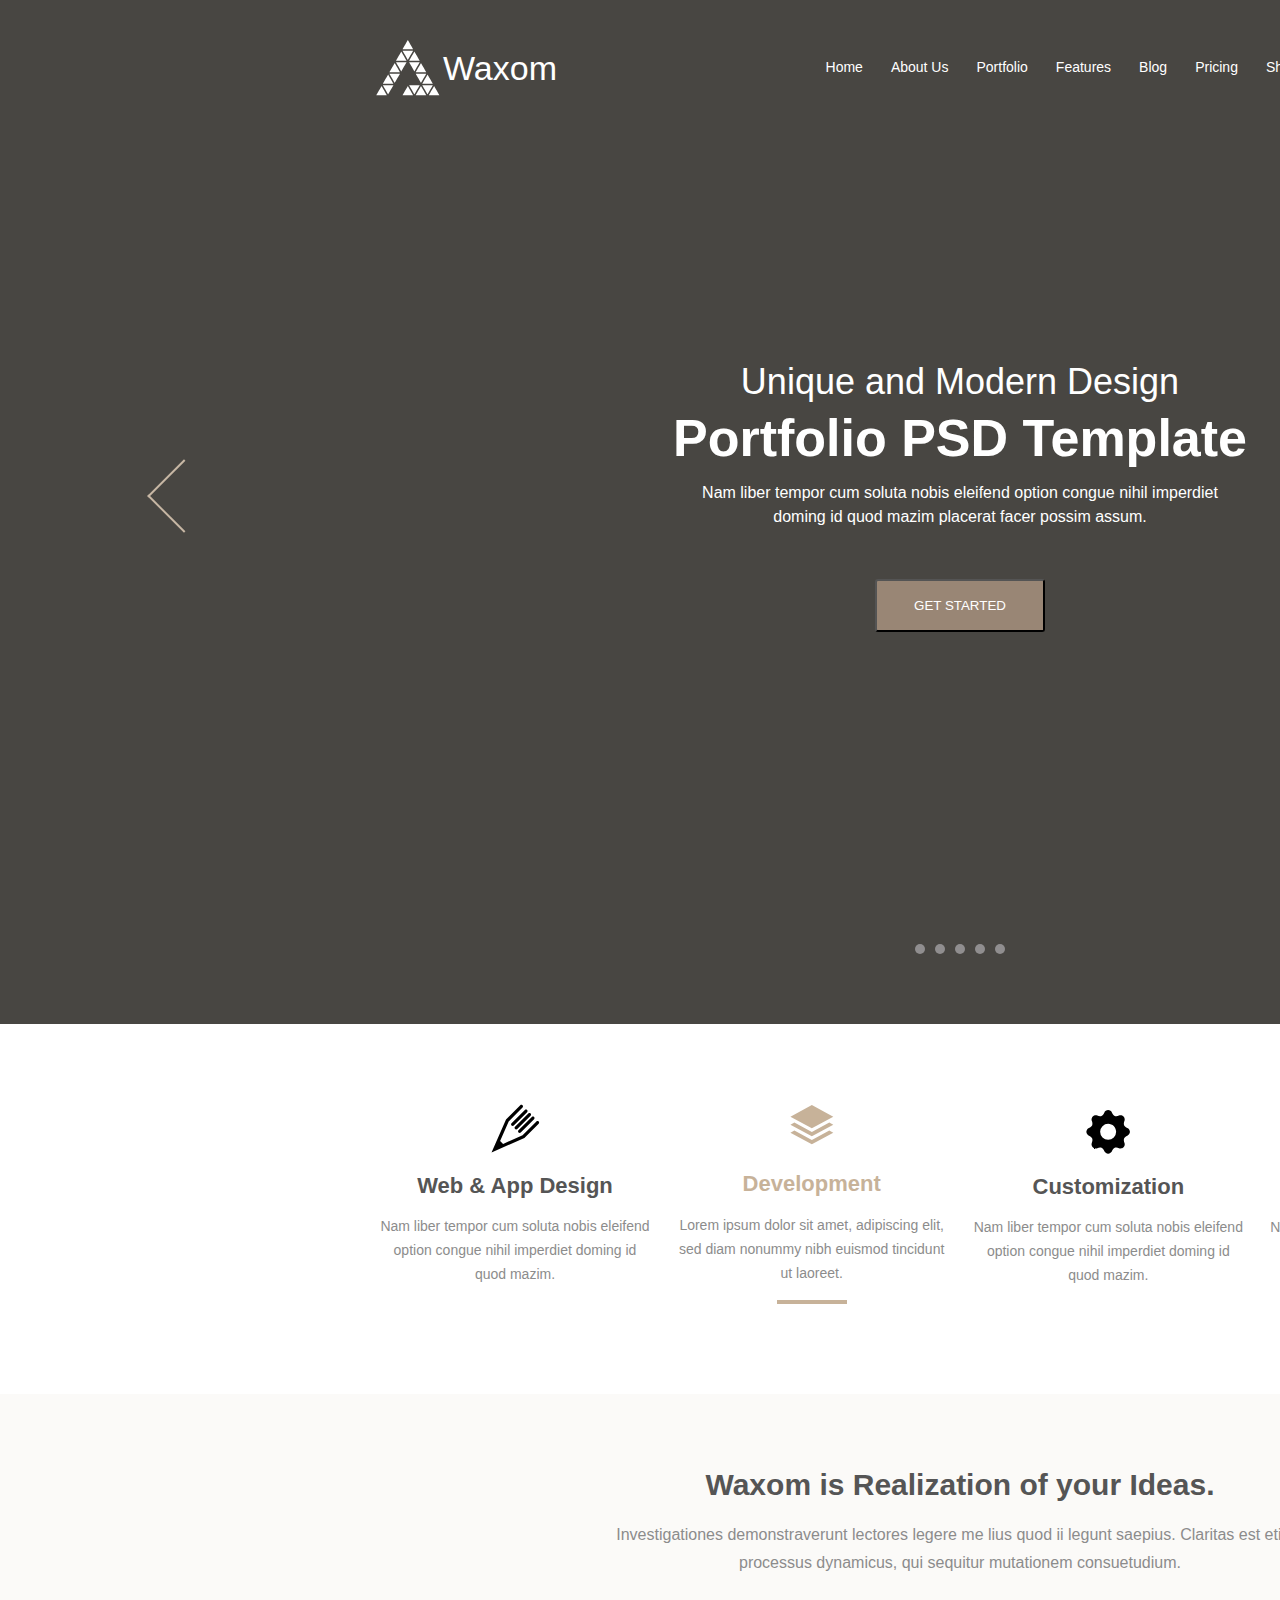
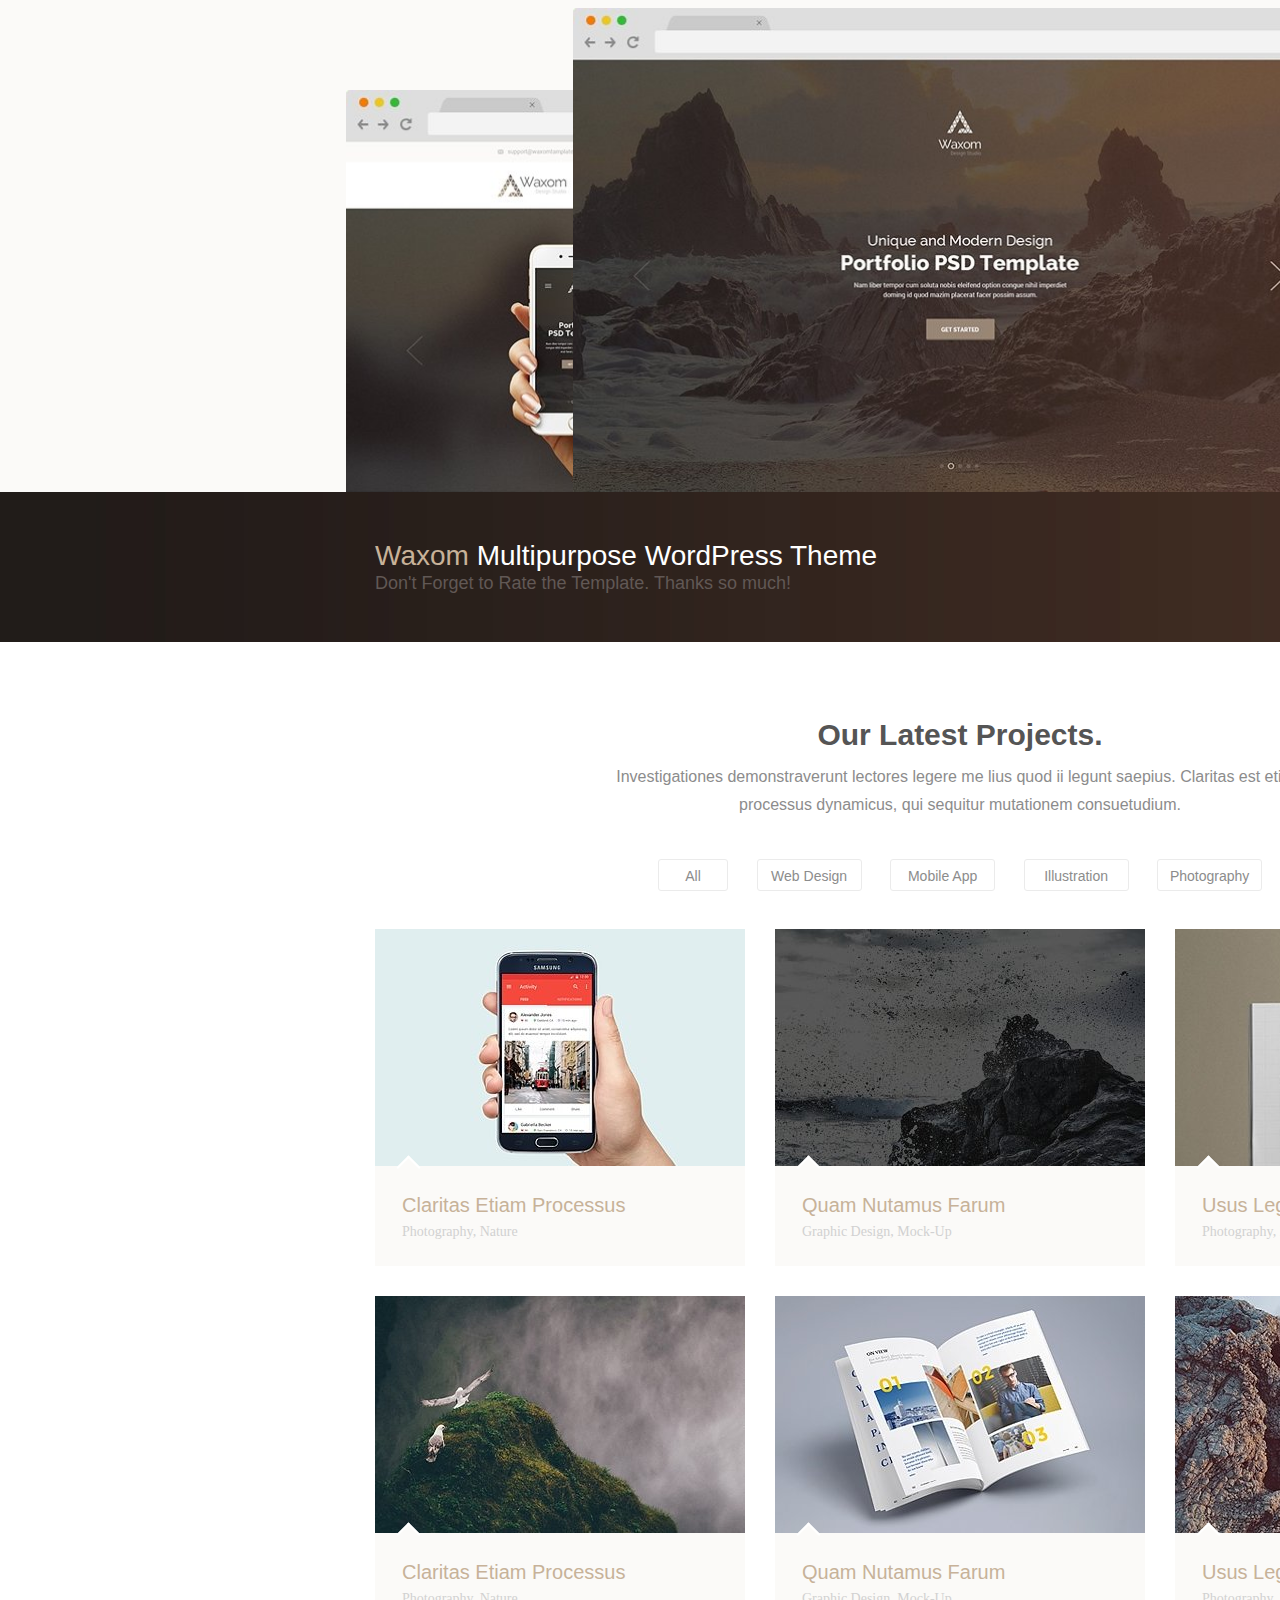
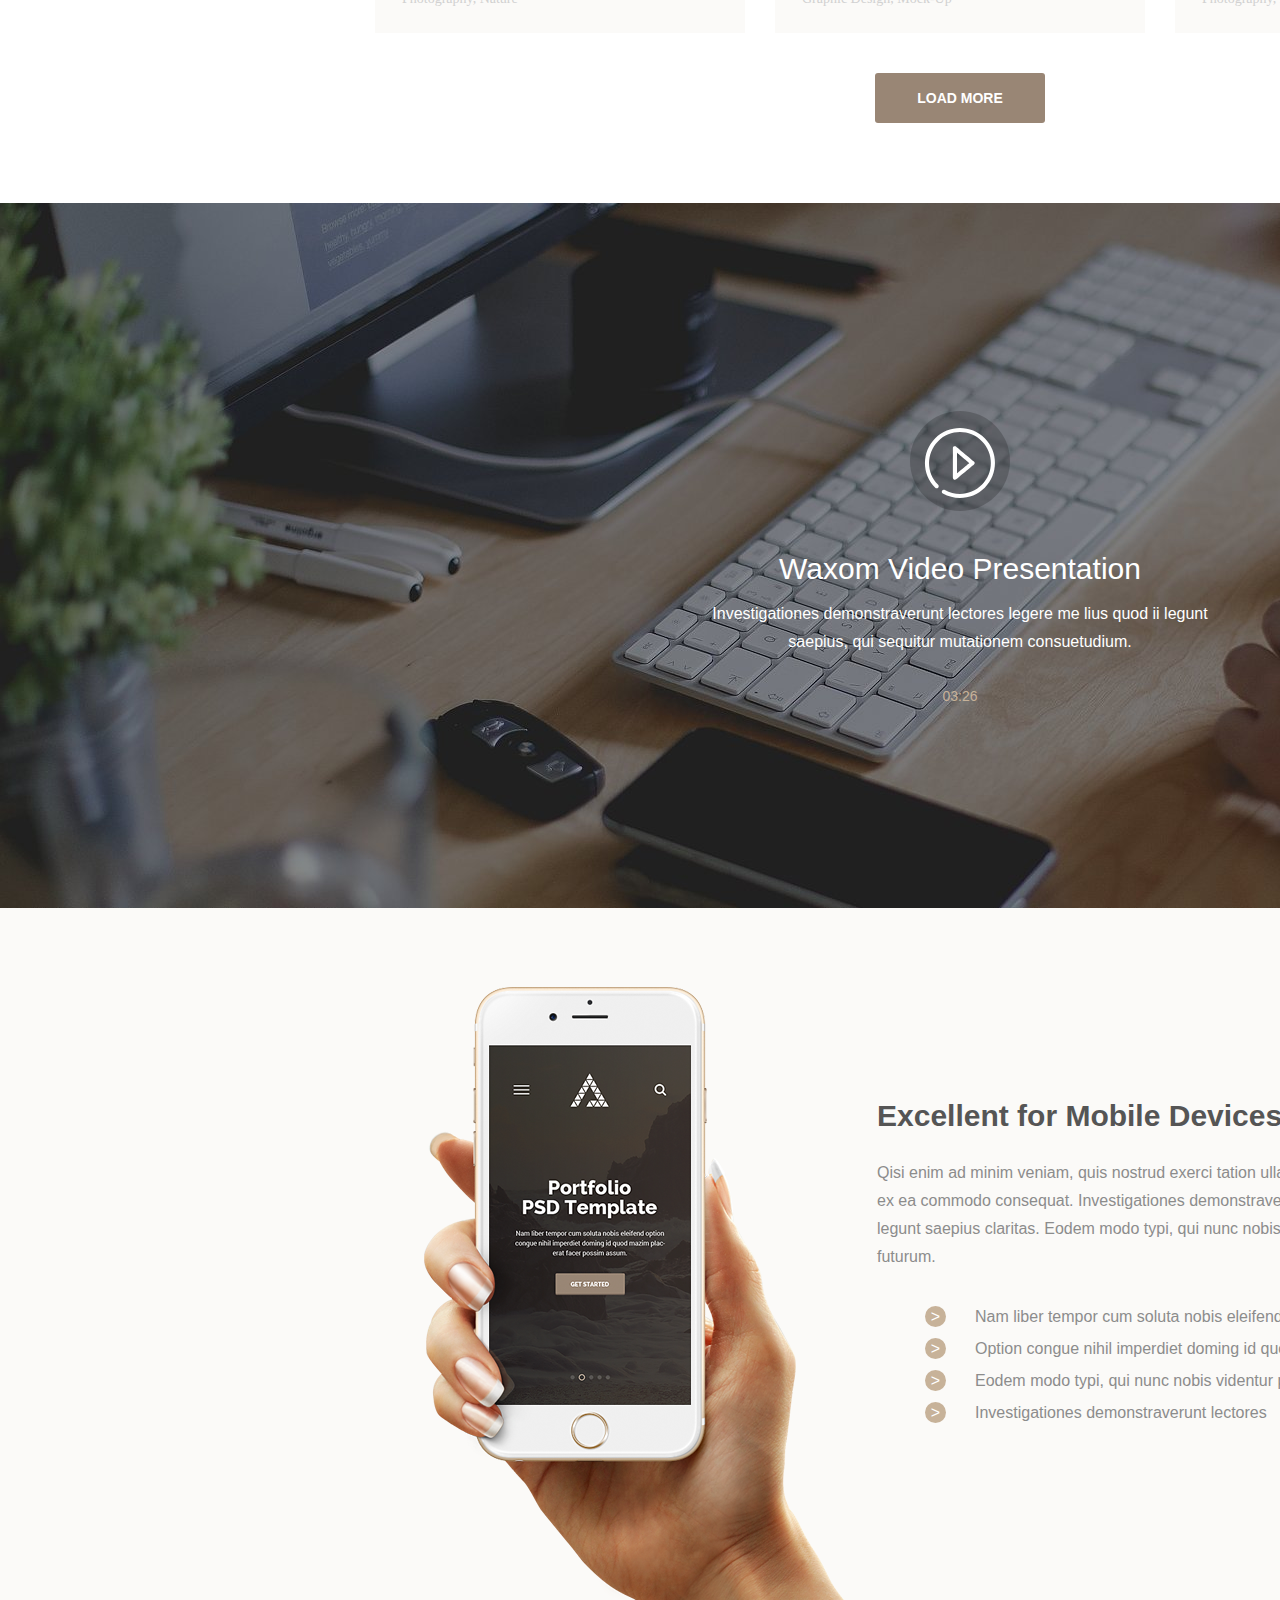
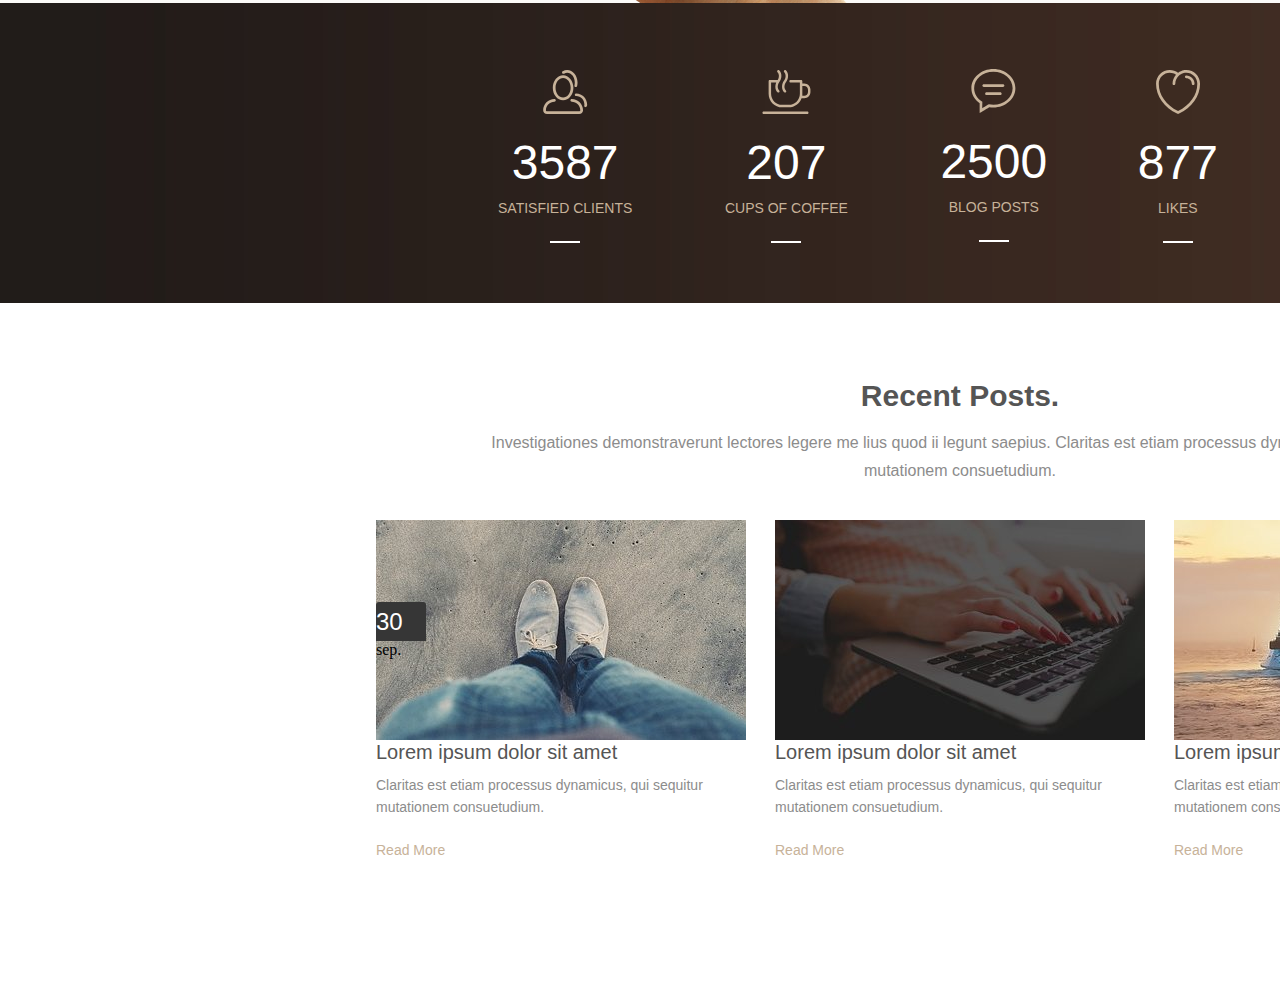
==== commit 3b0e4a4f: "upd" ====
--- a/main_project/index.html
+++ b/main_project/index.html
@@ -289,15 +289,16 @@
                 <span class="content-recent-header">Recent Posts.</span>
                 <p class="content-recent-text">Investigationes demonstraverunt lectores legere me lius quod ii legunt saepius. Claritas est etiam processus dynamicus, qui sequitur mutationem consuetudium.</p>
                 <article class="content-recent-article">
+				<div class="content-recent-article-data-date">
+                        <span class="content-recent-article-data-day">30</span>
+                        <span class="content-recent-article-data-month">sep.</span>
+                    </div>
                     <div class="content-recent-article-data">
                         <span class="content-recent-article-data-header">Lorem ipsum dolor sit amet</span>
                         <p class="content-recent-article-data-txt">Claritas est etiam processus dynamicus, qui sequitur mutationem consuetudium.</p>
                         <a href="#" class="content-recent-article-data-link">Read More</a>
                     </div>
-                    <div class="content-recent-article-data-date">
-                        <span class="content-recent-article-data-day">30</span>
-                        <span class="content-recent-article-data-month">sep.</span>
-                    </div>
+                    
                 </article>
                 <article class="content-recent-article">
                     <div class="content-recent-article-data">
--- a/main_project/css/style.css
+++ b/main_project/css/style.css
@@ -1395,24 +1395,26 @@
     display: flex;
     flex-wrap: wrap;
     align-items: flex-end;
-    justify-content: center;
-    position: relative;
-    text-align: center;
+    justify-content: left;
+    text-align: left;
     top: 20px;
     left: 20px;
 }
-
-
 .content-recent-article-data-date{
-    
-}
-
+	padding: 0;
+    margin: 0;
+    box-sizing: border-box;
+
+}
 .content-recent-article-data {
    margin: 0;
     box-sizing: border-box;
     height: 175px;
-    position: absolute;
-}
+
+}
+
+
+
 .content-recent-article-data-day{
     padding: 10px 0 10px 0;
     margin: 0;
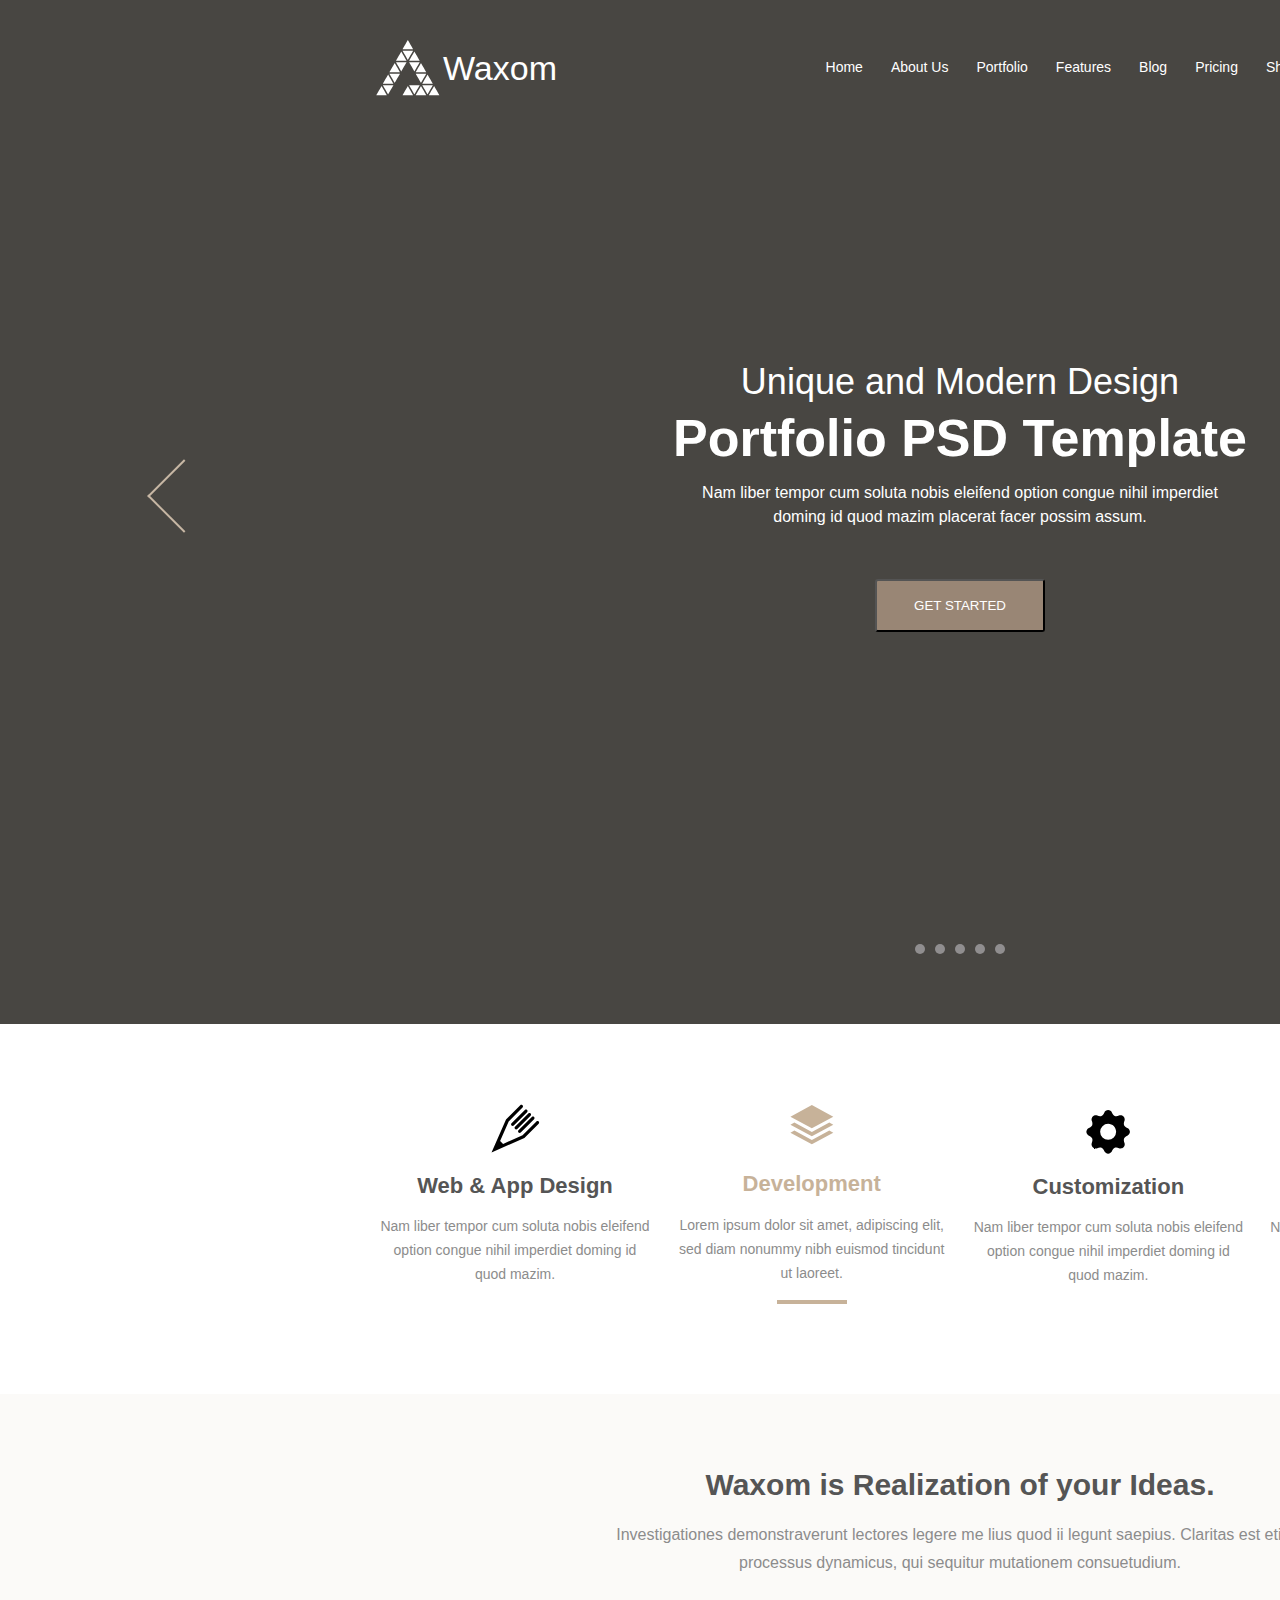
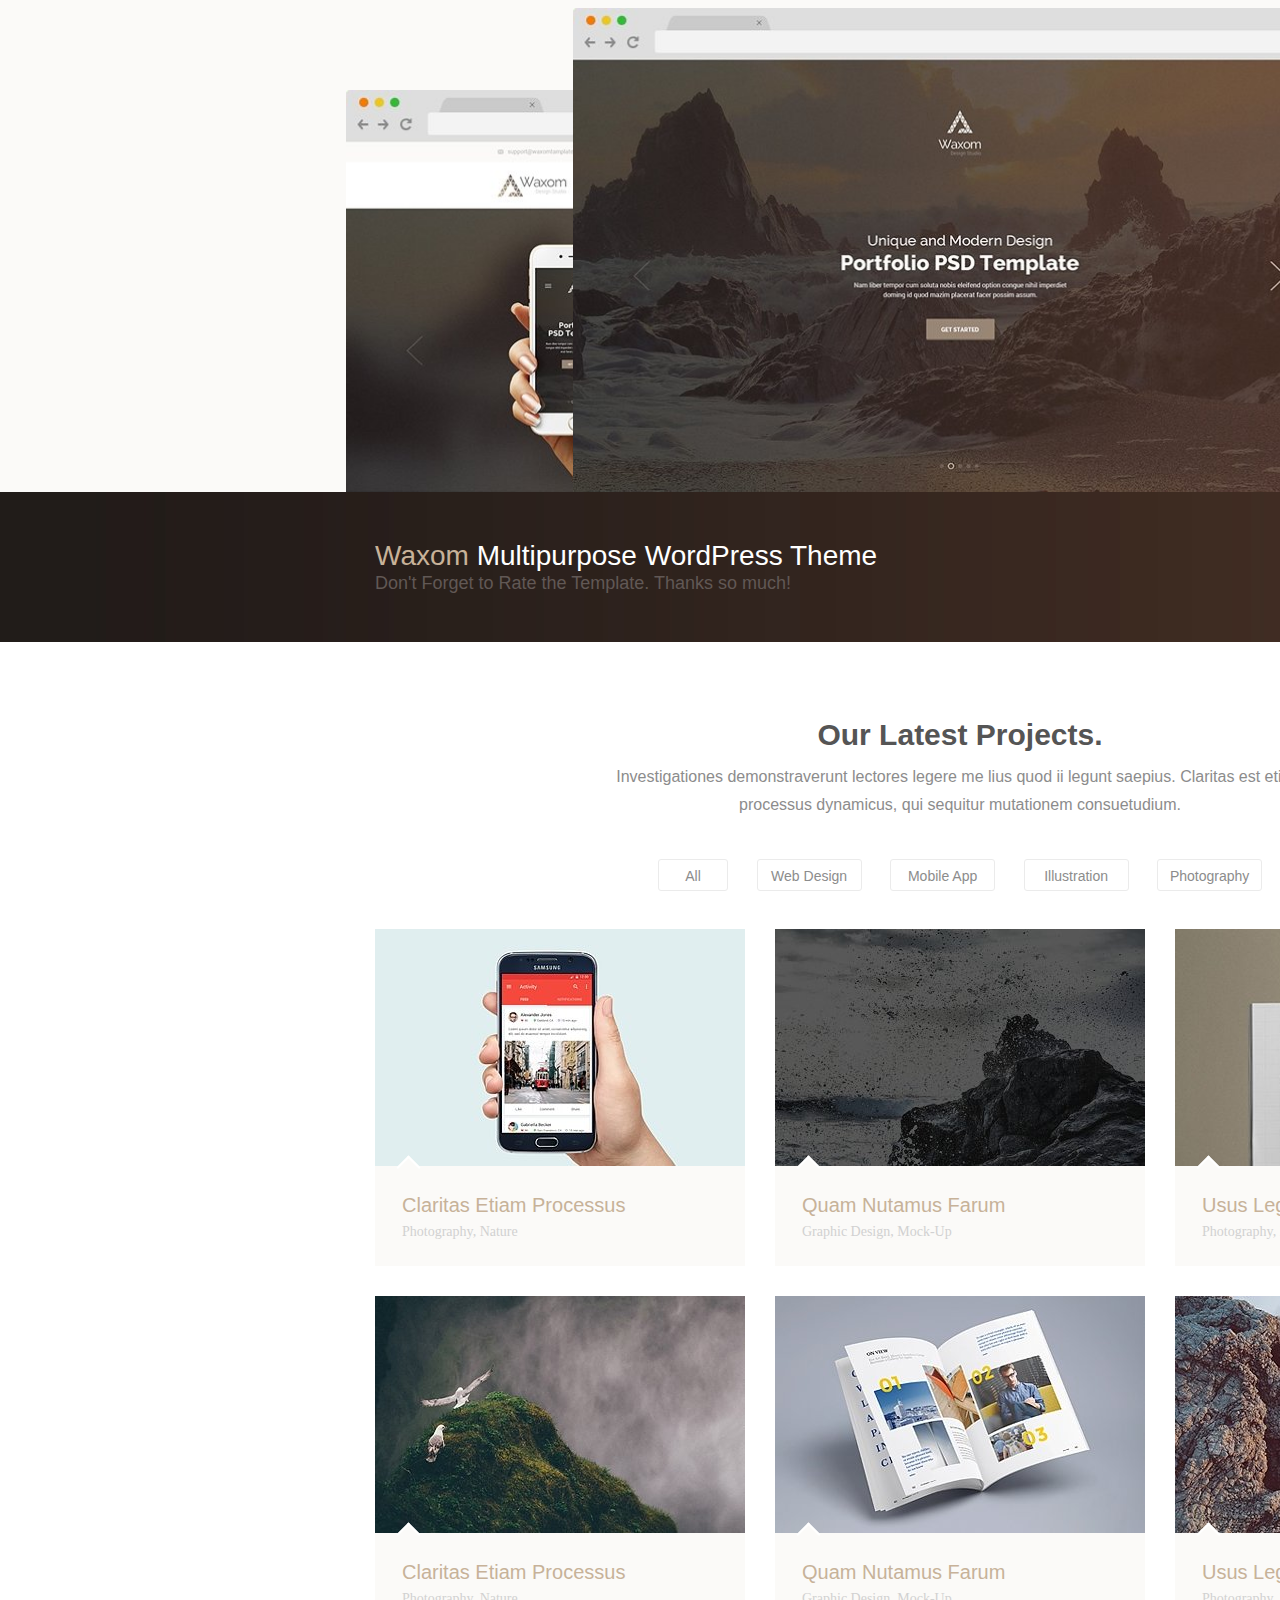
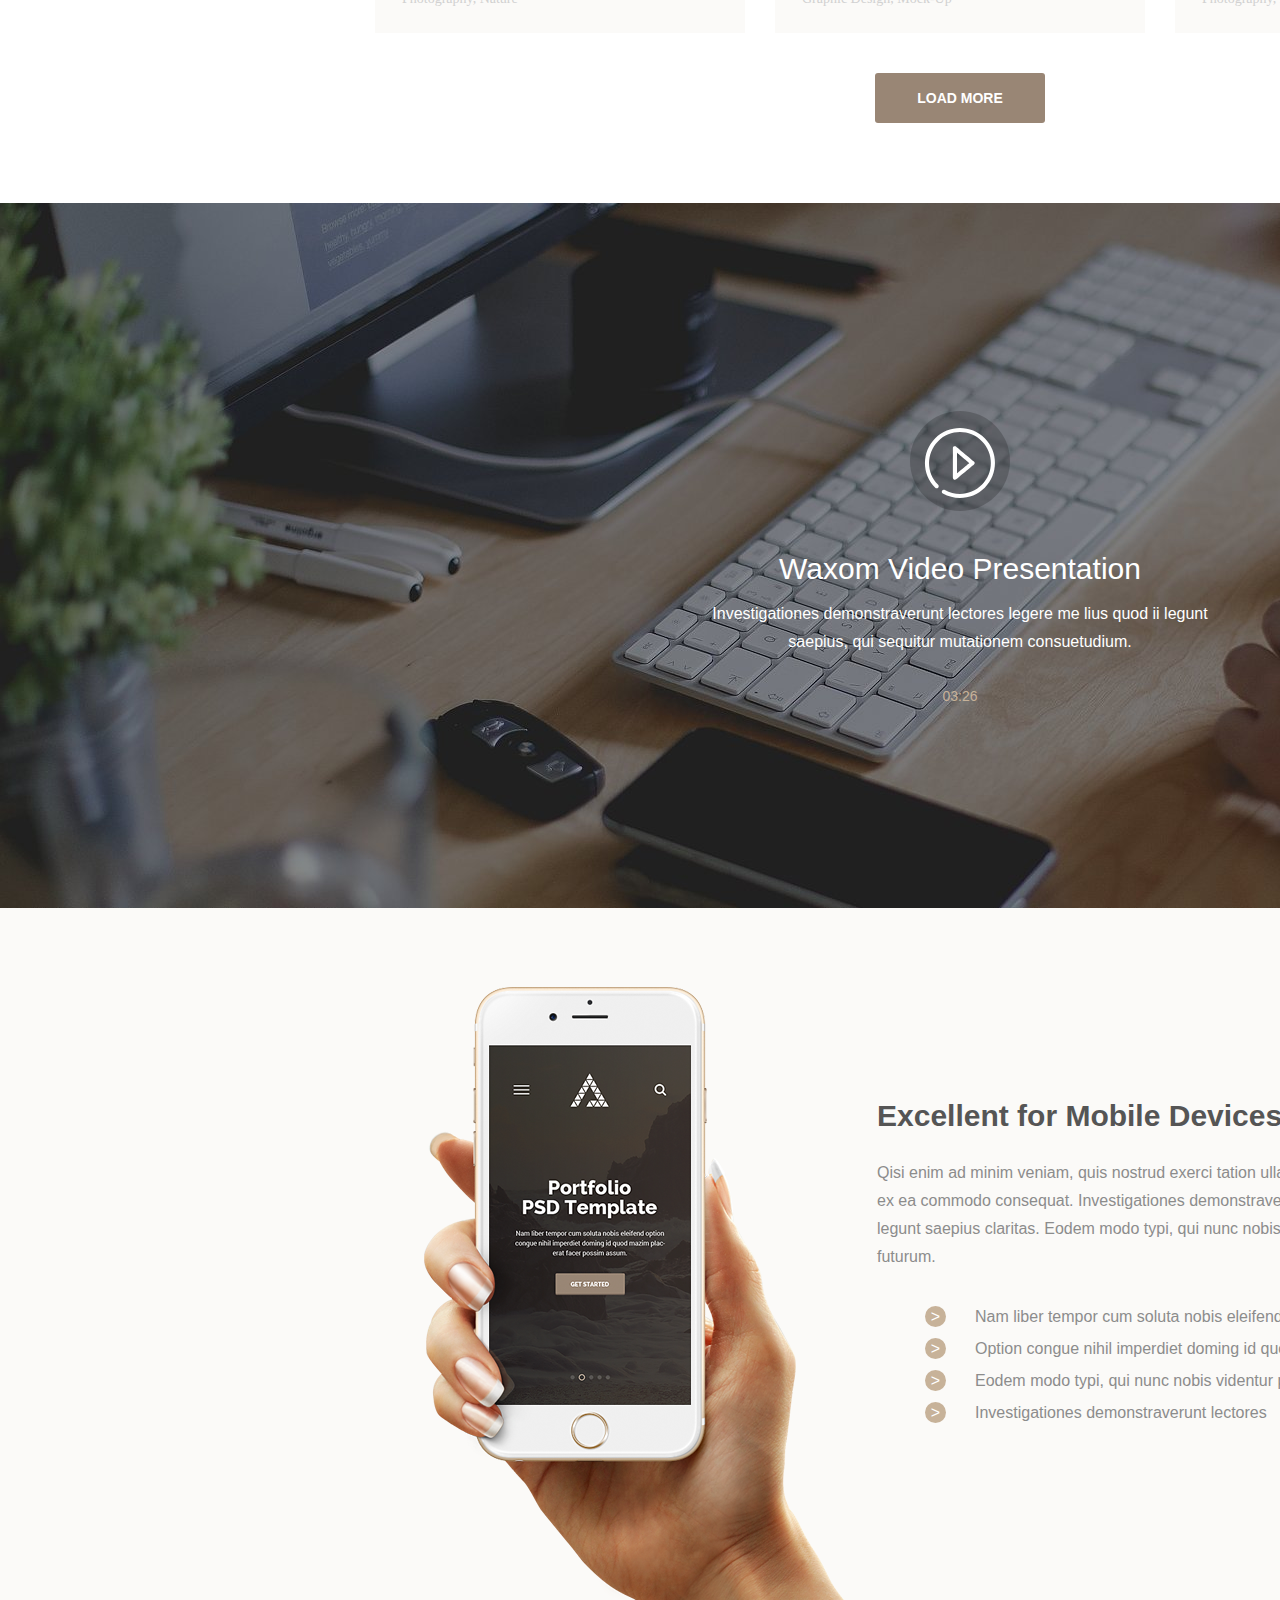
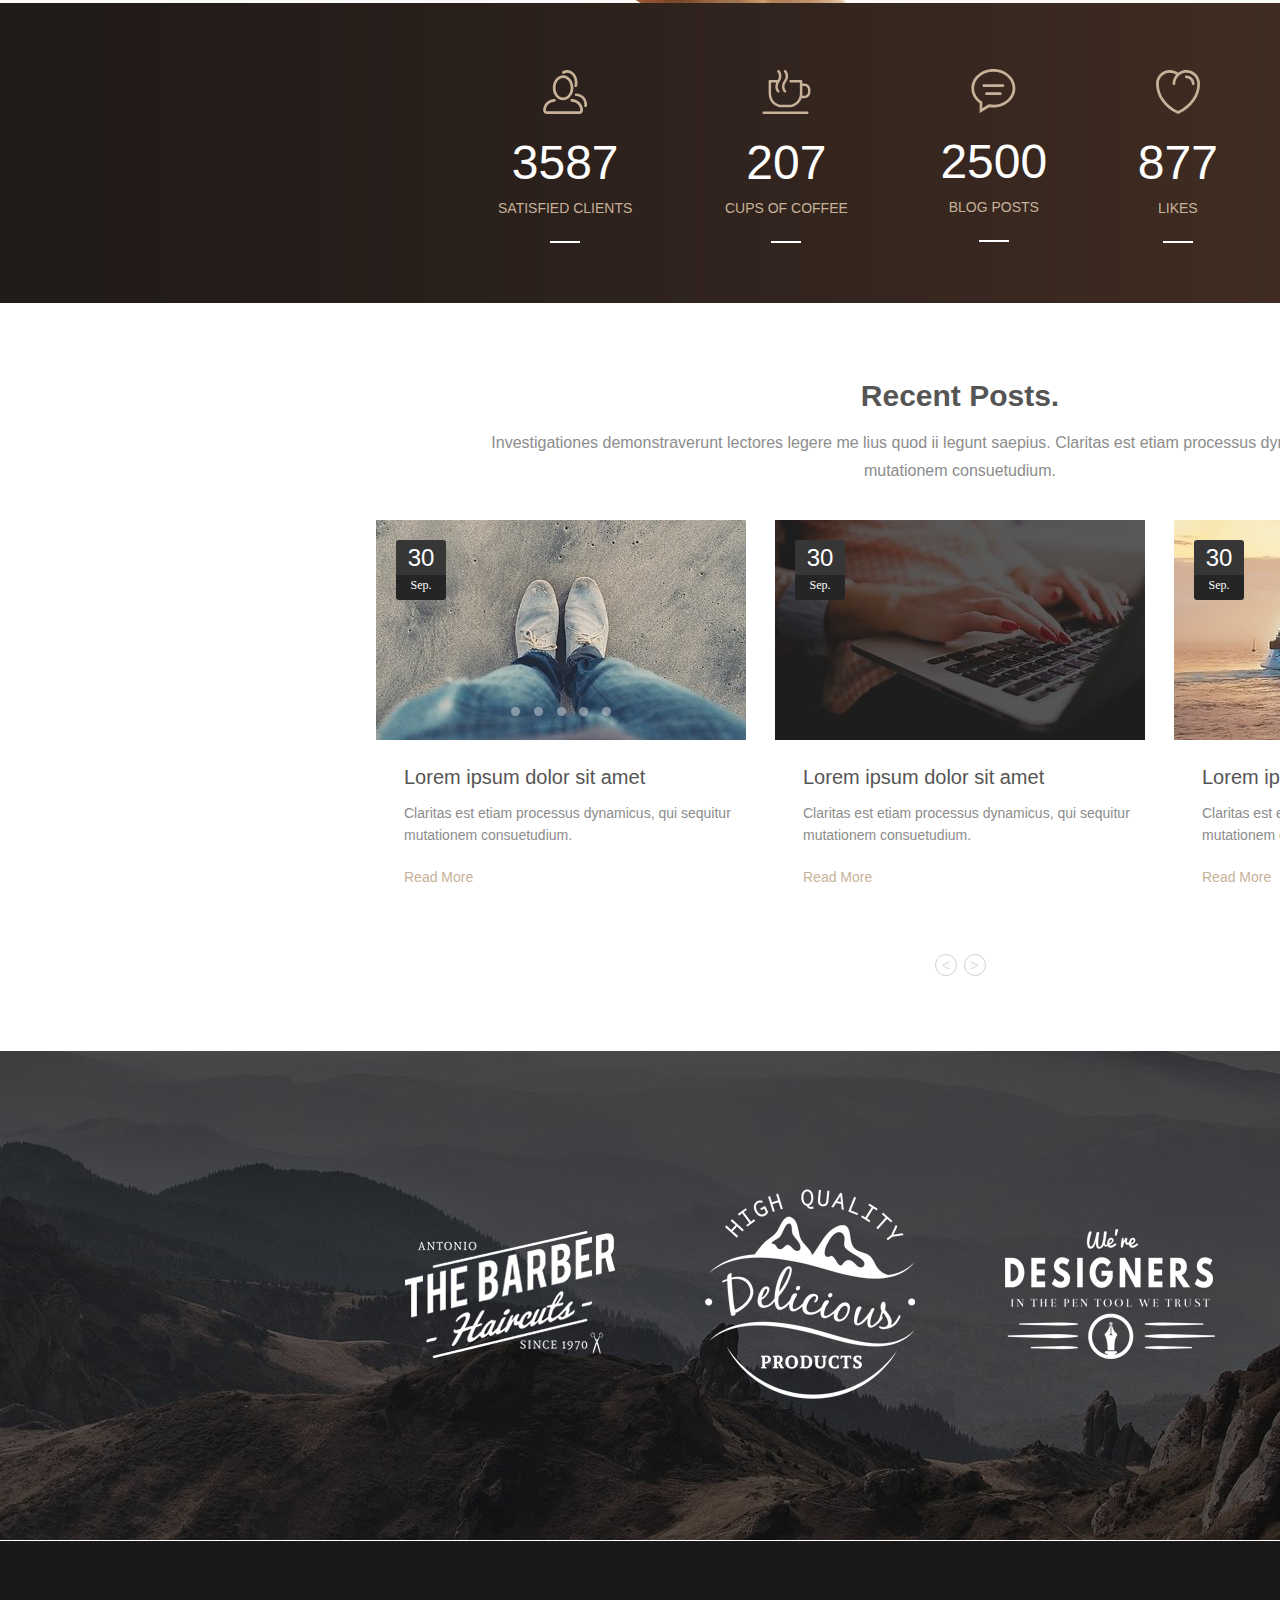
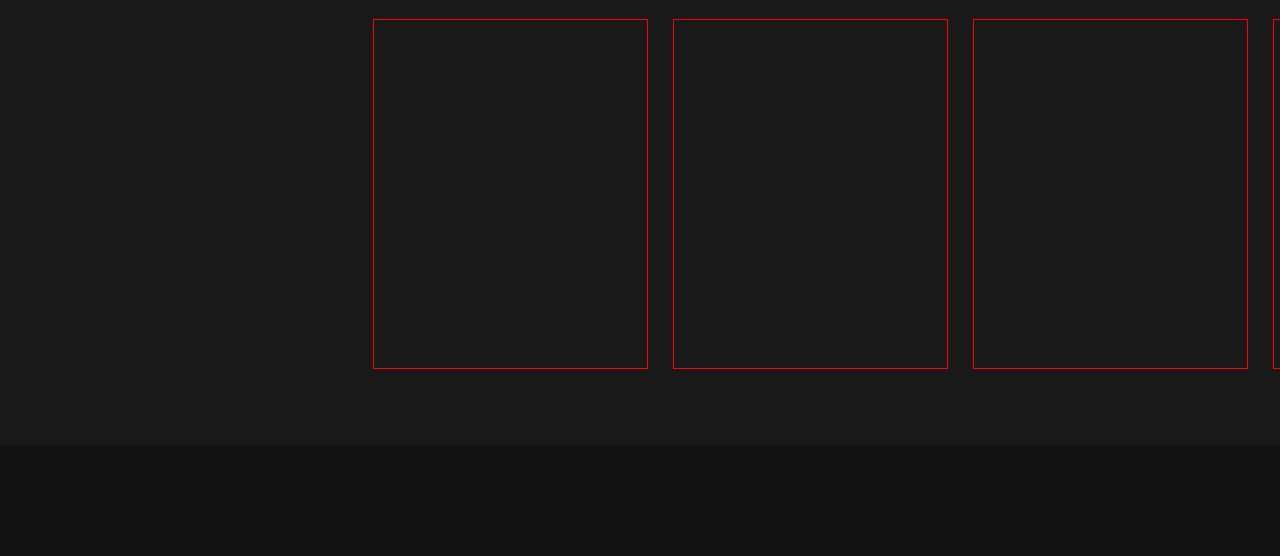
==== commit 77d05bf4: "upd" ====
--- a/main_project/index.html
+++ b/main_project/index.html
@@ -289,18 +289,28 @@
                 <span class="content-recent-header">Recent Posts.</span>
                 <p class="content-recent-text">Investigationes demonstraverunt lectores legere me lius quod ii legunt saepius. Claritas est etiam processus dynamicus, qui sequitur mutationem consuetudium.</p>
                 <article class="content-recent-article">
-				<div class="content-recent-article-data-date">
+                    <div class="content-recent-article-data-date">
                         <span class="content-recent-article-data-day">30</span>
-                        <span class="content-recent-article-data-month">sep.</span>
+                        <span class="content-recent-article-data-month">Sep.</span>
+                    </div>
+                    <div class="content-recent-article-pagination-wrp">
+                        <a href="#" class="content-recent-article-pagination-item"></a>
+                        <a href="#" class="content-recent-article-pagination-item"></a>
+                        <a href="#" class="content-recent-article-pagination-item"></a>
+                        <a href="#" class="content-recent-article-pagination-item"></a>
+                        <a href="#" class="content-recent-article-pagination-item"></a>
                     </div>
                     <div class="content-recent-article-data">
                         <span class="content-recent-article-data-header">Lorem ipsum dolor sit amet</span>
                         <p class="content-recent-article-data-txt">Claritas est etiam processus dynamicus, qui sequitur mutationem consuetudium.</p>
                         <a href="#" class="content-recent-article-data-link">Read More</a>
                     </div>
-                    
                 </article>
                 <article class="content-recent-article">
+                    <div class="content-recent-article-data-date">
+                        <span class="content-recent-article-data-day">30</span>
+                        <span class="content-recent-article-data-month">Sep.</span>
+                    </div>
                     <div class="content-recent-article-data">
                         <span class="content-recent-article-data-header">Lorem ipsum dolor sit amet</span>
                         <p class="content-recent-article-data-txt">Claritas est etiam processus dynamicus, qui sequitur mutationem consuetudium.</p>
@@ -308,15 +318,38 @@
                     </div>
                 </article>
                 <article class="content-recent-article">
+                    <div class="content-recent-article-data-date">
+                        <span class="content-recent-article-data-day">30</span>
+                        <span class="content-recent-article-data-month">Sep.</span>
+                    </div>
                     <div class="content-recent-article-data">
                         <span class="content-recent-article-data-header">Lorem ipsum dolor sit amet</span>
                         <p class="content-recent-article-data-txt">Claritas est etiam processus dynamicus, qui sequitur mutationem consuetudium.</p>
                         <a href="#" class="content-recent-article-data-link">Read More</a>
                     </div>
                 </article>
+                <div class="content-recent-paggination">
+                    <a href="#" class="content-recent-paggination-left">&lt;</a>
+                    <a href="#" class="content-recent-paggination-right">&gt;</a>
+                </div>
+            </section>
+            <section class="content-partners">
+                <a href="#" class="content-partners-logo1"><img src="img/logo_01_11138.png" alt="logo1" width="210" height="127" class="content-partners-logo-img"></a>
+                <a href="#" class="content-partners-logo2"><img src="img/logo_02_11139.png" alt="logo2" width="210" height="210" class="content-partners-logo-img"></a>
+                <a href="#" class="content-partners-logo3"><img src="img/logo_03_11140.png" alt="logo3" width="210" height="130" class="content-partners-logo-img"></a>
+                <a href="#" class="content-partners-logo4"><img src="img/logo_04_11141.png" alt="logo4" width="210" height="164" class="content-partners-logo-img"></a>
             </section>
         </main>
-        <footer class="main-footer"></footer>
+        <footer class="main-footer">
+            <section class="main-footer-widget">
+                <div class="main-footer-widget-info"></div>
+                <div class="main-footer-widget-info"></div>
+                <div class="main-footer-widget-info"></div>
+                <div class="main-footer-widget-info"></div>
+            </section>
+            <section class="main-footer-copyright">
+            </section>
+        </footer>
     </div>
 </body>
 
--- a/main_project/css/style.css
+++ b/main_project/css/style.css
@@ -1387,36 +1387,41 @@
 }
 
 .content-recent-article {
-    padding: 0;
+    padding: 20px 0 0 0;
     margin: 0;
     box-sizing: border-box;
     width: 370px;
     height: 395px;
     display: flex;
     flex-wrap: wrap;
-    align-items: flex-end;
-    justify-content: left;
+    flex-direction: column;
+    justify-content: space-between;
     text-align: left;
     top: 20px;
     left: 20px;
 }
-.content-recent-article-data-date{
-	padding: 0;
-    margin: 0;
-    box-sizing: border-box;
-
-}
+
+.content-recent-article:hover {
+    filter: brightness(85%);
+     background-color: #362f2d;
+}
+
 .content-recent-article-data {
-   margin: 0;
+    padding: 25px 0px 0px 28px;
+    margin: 0;
     box-sizing: border-box;
     height: 175px;
 
 }
 
-
-
-.content-recent-article-data-day{
-    padding: 10px 0 10px 0;
+.content-recent-article-data-date {
+    padding: 0;
+    margin: 0 0 0 20px;
+    box-sizing: border-box;
+}
+
+.content-recent-article-data-day {
+    padding: 8px 0 10px 0;
     margin: 0;
     box-sizing: border-box;
     font-family: 'montserrat', sans-serif;
@@ -1425,10 +1430,37 @@
     font-weight: 300;
     font-style: normal;
     color: #ffffff;
+    display: block;
+    text-align: center;
     width: 50px;
+    height: 35px;
     background-color: #363636;
-    border-radius: 3px 3px 0 0;
-    display: block;
+    border-radius: 3px 3px 0px 0px;
+}
+
+.content-recent-article:hover .content-recent-article-data-day {
+    background-color: #c7b299;
+}
+
+.content-recent-article-data-month {
+    padding: 0;
+    margin: 0;
+    box-sizing: border-box;
+    font-family: Roboto;
+    font-size: 12px;
+    line-height: 20px;
+    font-weight: 400;
+    color: #ffffff;
+    display: block;
+    text-align: center;
+    width: 50px;
+    height: 25px;
+    background-color: #252525;
+    border-radius: 0px 0px 3px 3px;
+}
+
+.content-recent-article:hover .content-recent-article-data-month {
+    background-color: #a48d72;
 }
 
 .content-recent-article-data-header {
@@ -1443,9 +1475,13 @@
     color: #555555;
 }
 
+.content-recent-article:hover .content-recent-article-data-header{
+    color: #c7b299;
+}
+
 .content-recent-article-data-txt {
     padding: 0;
-    margin: 10px 0 0 0;
+    margin: 13px 0 0 0;
     box-sizing: border-box;
     width: 100%;
     font-family: 'montserrat', sans-serif;
@@ -1456,12 +1492,17 @@
     color: #8c8c8c;
 }
 
+.content-recent-article:hover .content-recent-article-data-txt{
+    color: #fff;
+}
+
 .content-recent-article-data-link {
     padding: 0;
-    margin: 22px 0 0 0;
+    margin: 21px 0 0 0;
     box-sizing: border-box;
     display: block;
     text-decoration: none;
+    text-transform: capitalize;
     font-family: 'montserrat', sans-serif;
     font-size: 14px;
     line-height: 20px;
@@ -1470,18 +1511,168 @@
     color: #c7b299;
 }
 
-.content-recent-article:nth-child(3){
+.content-recent-article-data-link:after {
+    margin: 0 0 0 10px;
+    content: "";
+    display: inline-block;
+    width: 5px;
+    height: 8px;
+    background-image: url(../img/arrow_11665.svg);
+    background-size: cover;
+    opacity: 0;
+}
+
+
+.content-recent-article-data-link:hover:after {
+    opacity: 1;
+}
+.content-recent-article:nth-child(3) {
     background-image: url(../img/bg_photo_11639.jpg);
-        background-size: contain;
+    background-size: contain;
     background-repeat: no-repeat;
 }
-.content-recent-article:nth-child(4){
+
+.content-recent-article:nth-child(4) {
     background-image: url(../img/bg_photo_11685.jpg);
-        background-size: contain;
+    background-size: contain;
     background-repeat: no-repeat;
 }
-.content-recent-article:nth-child(5){
+
+.content-recent-article:nth-child(5) {
     background-image: url(../img/bg_photo_11718.jpg);
-        background-size: contain;
+    background-size: contain;
     background-repeat: no-repeat;
 }
+
+.content-recent-article-pagination-wrp {
+    display: flex;
+    justify-content: space-between;
+    width: 100px;
+    bottom: 42px;
+    margin: 0 auto;
+    padding: 83px 0 0 0;
+}
+
+.content-recent-article-pagination-item {
+    display: block;
+    width: 7px;
+    height: 7px;
+    border-radius: 50%;
+    background-color: #fff;
+    opacity:0.4;
+    border: 1px solid transparent;
+}
+
+.content-recent-article-pagination-item:hover {
+    background-color: transparent;
+    border: 1px solid #bcb1a4;
+    transform: scale(1.5);
+}
+
+.content-recent-article-pagination-item:active {
+    background-color: #908e8f;
+    border: 1px solid transparent;
+}
+
+.content-recent-paggination{
+    padding: 39px 0 0 0;
+    margin: 0 auto;
+    display: flex;
+    justify-content: center;
+    width: 100%;
+    bottom: 42px;
+}
+
+.content-recent-paggination-left{
+    padding:0;
+    margin: 0 7px 0 0;
+    box-sizing: border-box;
+    display: block;
+    width: 22px;
+    height: 22px;
+    border-radius: 50%;
+    border: 1px solid #d1d1d1;
+    text-decoration: none;
+    text-align: center;
+    line-height: 22px;
+    color: #d1d1d1;
+}
+
+
+.content-recent-paggination-left:hover{
+    border: 1px solid #c7b299;
+    color: #c7b299;
+}
+
+.content-recent-paggination-right{
+    padding:0;
+    margin: 0;
+    box-sizing: border-box;
+    display: block;
+    width: 22px;
+    height: 22px;
+    border-radius: 50%;
+    border: 1px solid #d1d1d1;
+    text-decoration: none;
+    text-align: center;
+    line-height: 22px;
+    color: #d1d1d1;
+}
+
+.content-recent-paggination-right:hover{
+    border: 1px solid #c7b299;
+    color: #c7b299;
+}
+
+.content-partners{
+    padding: 0 360px;
+    margin: 0;
+    box-sizing: border-box;
+    width: 100%;
+    height: 490px;
+    background-image: url(../img/bg_photo_11122.jpg);
+    background-repeat: no-repeat;
+    display: flex;
+    align-items: center;
+    justify-content: space-around;
+}
+
+.content-partners-logo-img:hover{
+    transform: scale(1.2);
+}
+.main-footer{
+    padding: 0;
+    margin: 0;
+    box-sizing: border-box;
+}
+
+.main-footer-widget{
+    padding: 0 360px;
+    margin: 0;
+    box-sizing: border-box;
+    width: 100%;
+    min-height: 505px;
+    background-color: #191919;
+    display: flex;
+    align-items: center;
+    justify-content: space-around;
+}
+
+.main-footer-widget-info{
+    padding: 0;
+    margin: 0;
+    box-sizing: border-box;
+    width: 275px;
+    min-height: 350px;
+    border: 1px solid red;
+}
+.main-footer-copyright{
+    padding: 0;
+    margin: 0;
+    box-sizing: border-box;
+    width: 100%;
+    min-height: 110px;
+    background-color: #111111;
+}
+
+
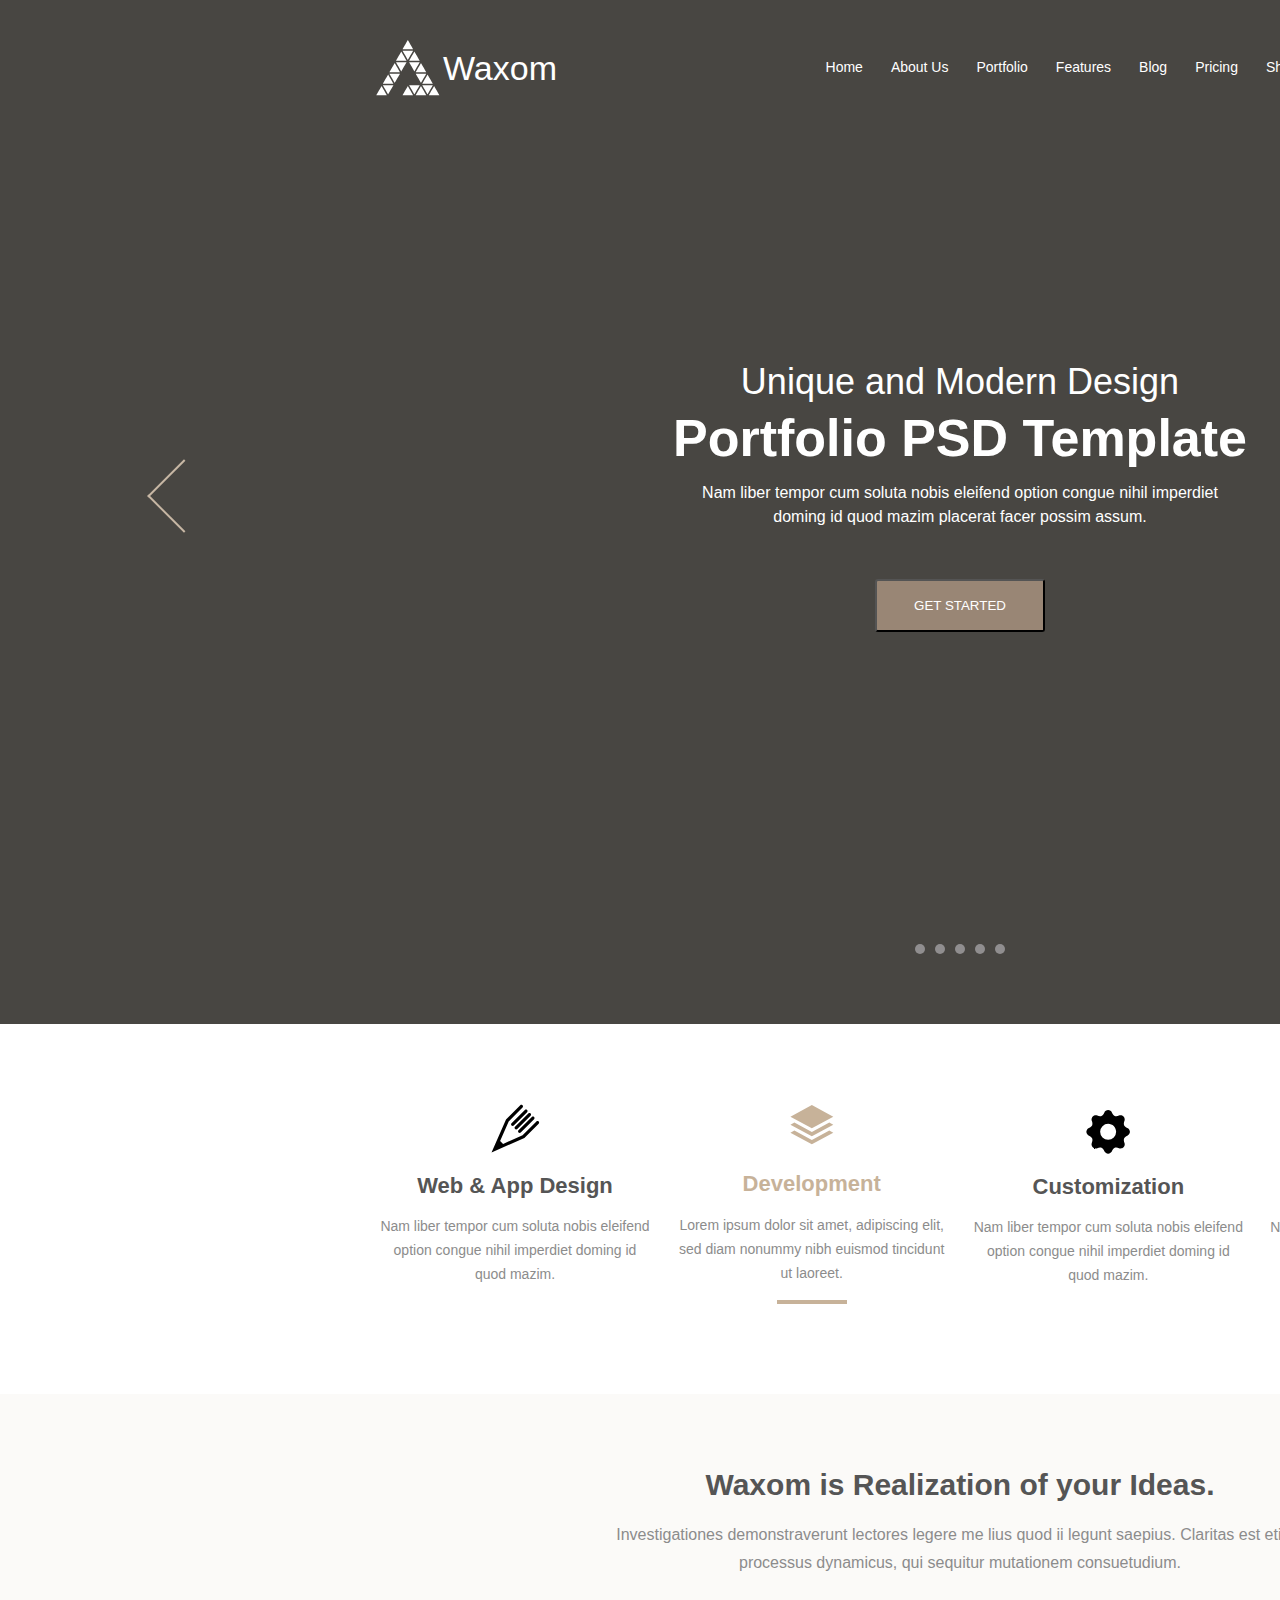
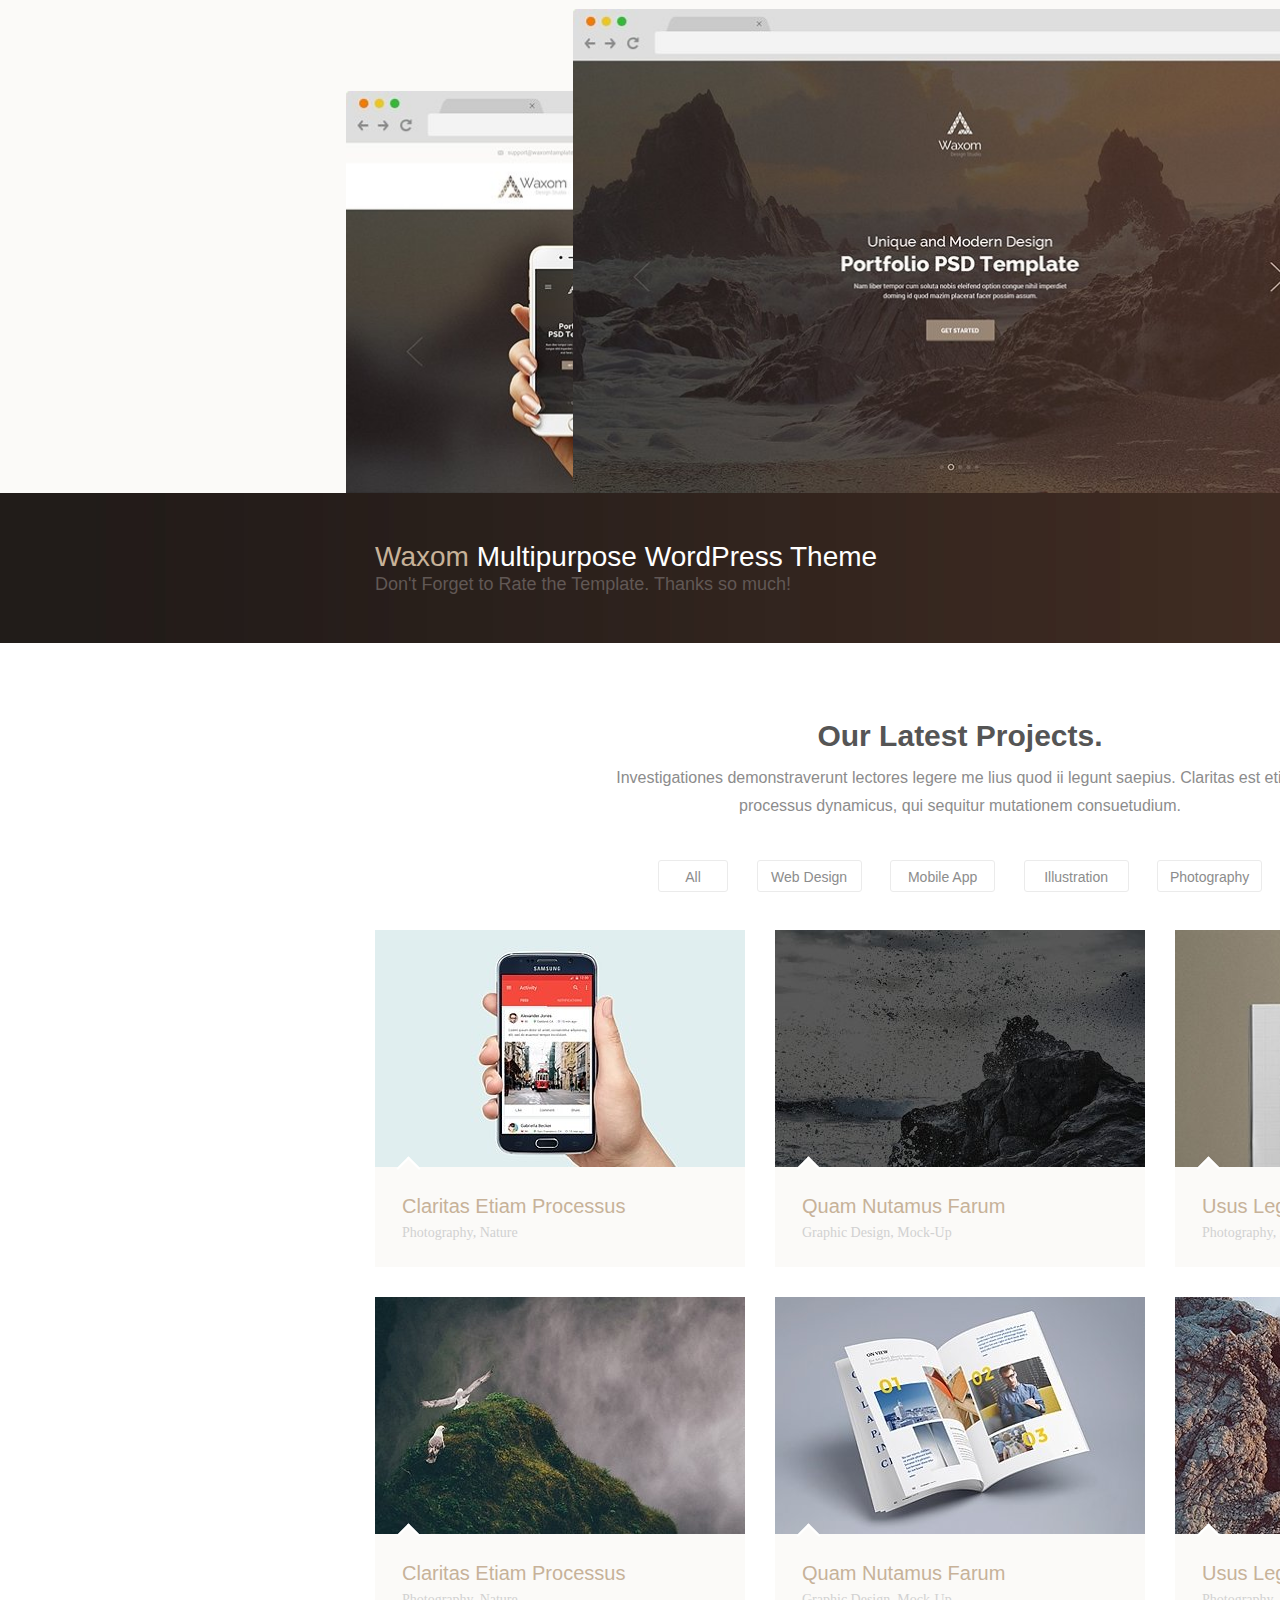
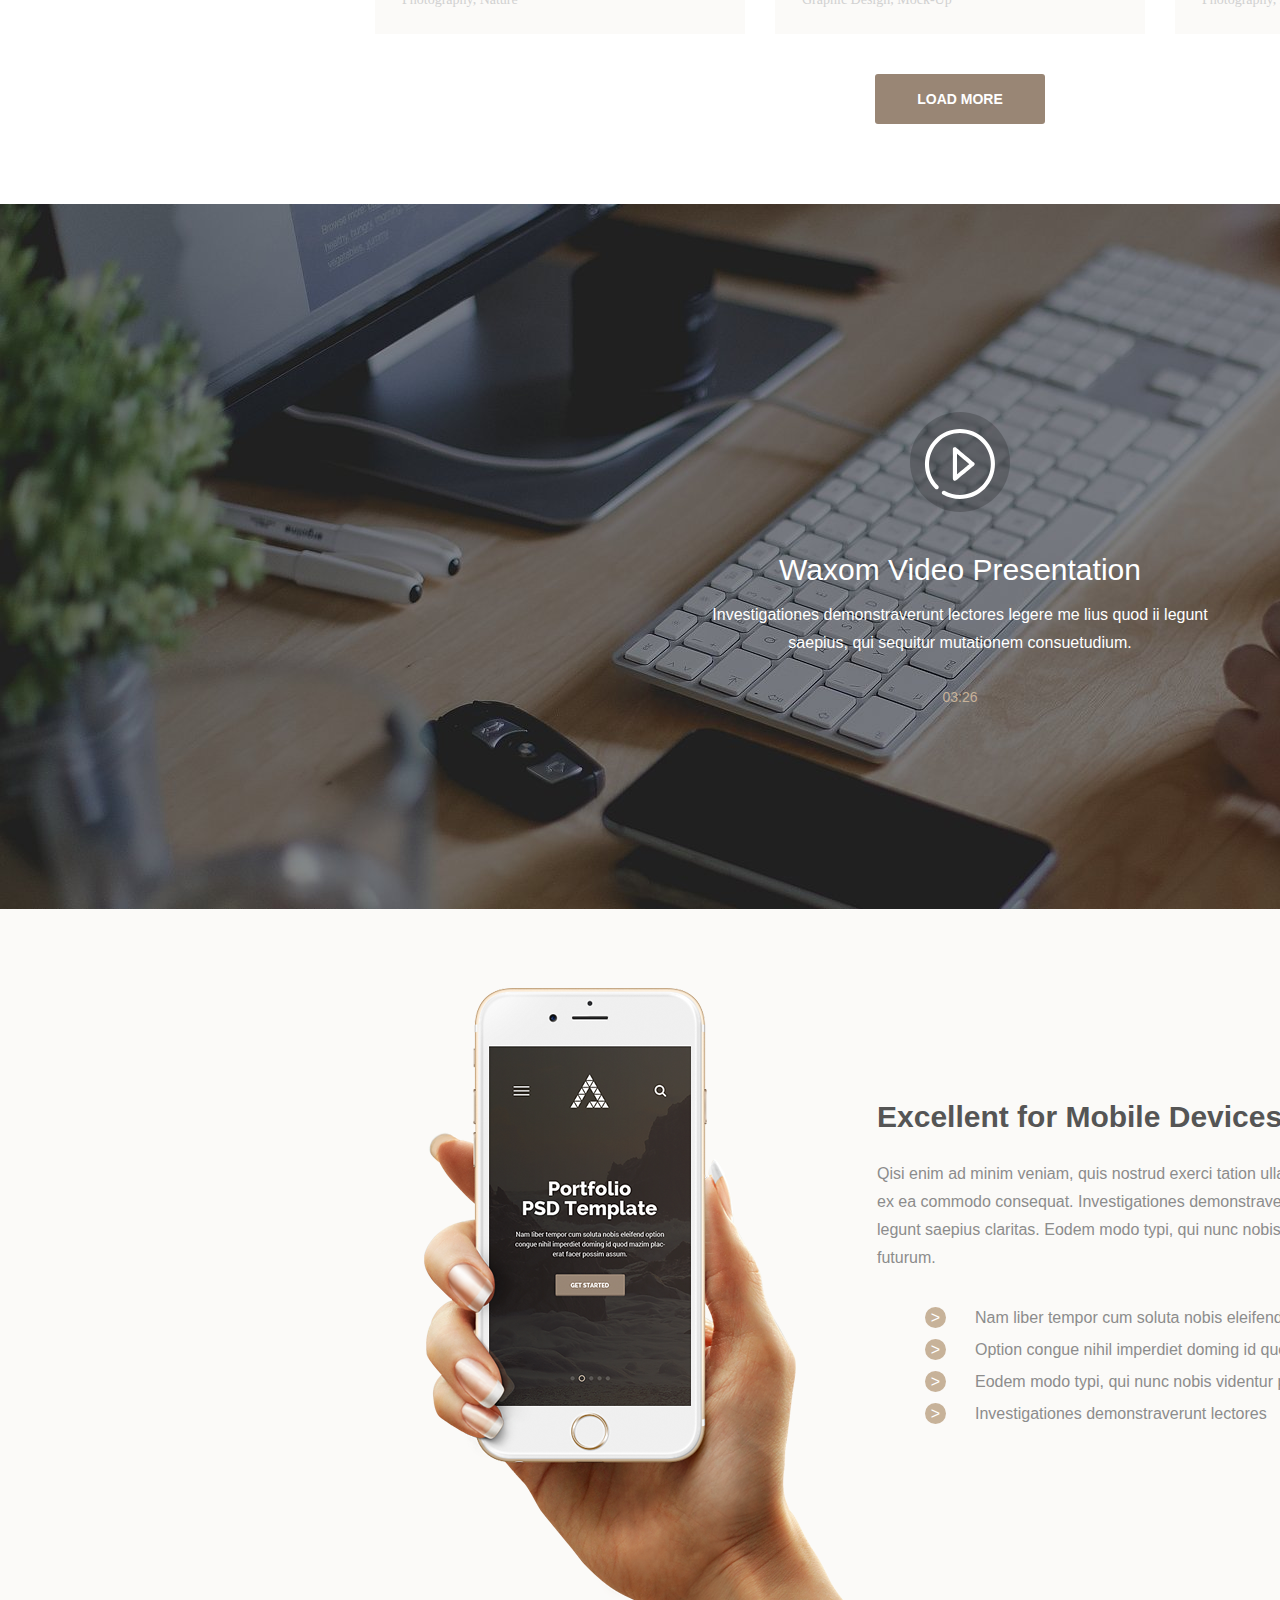
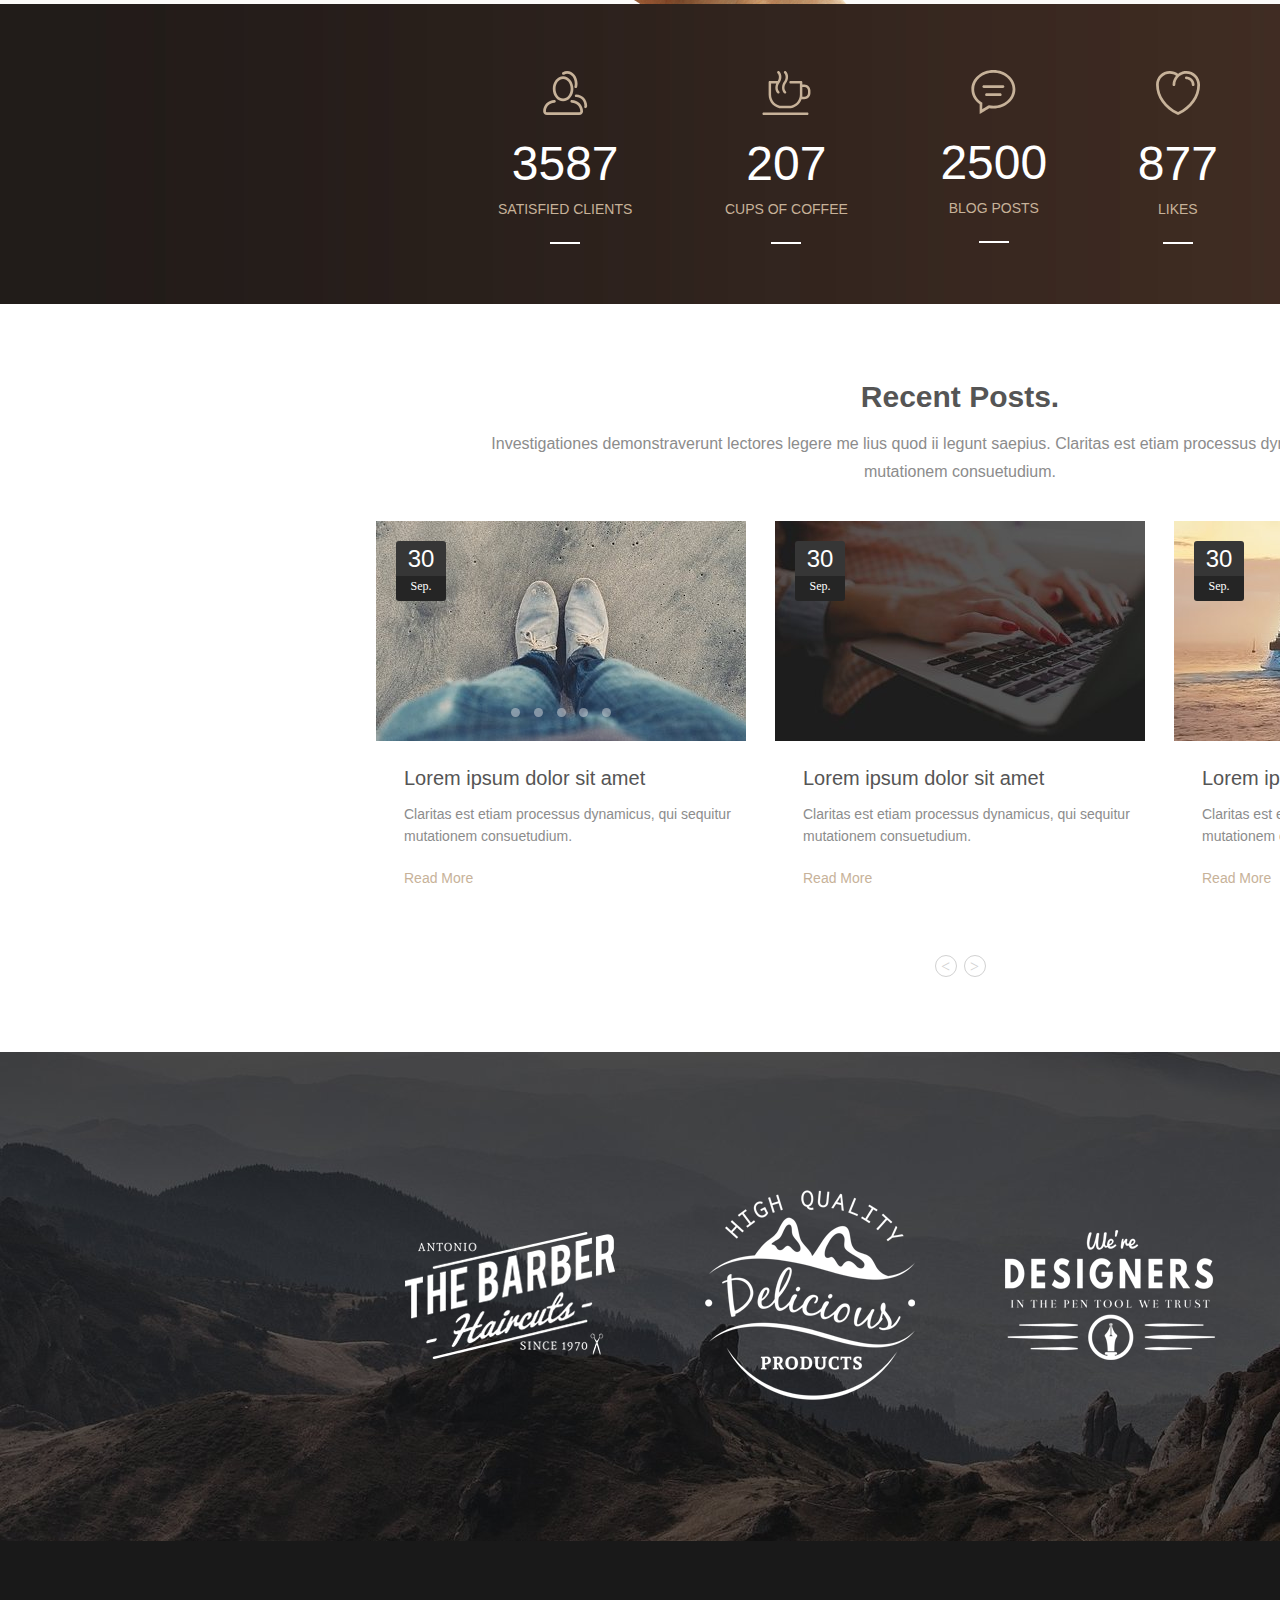
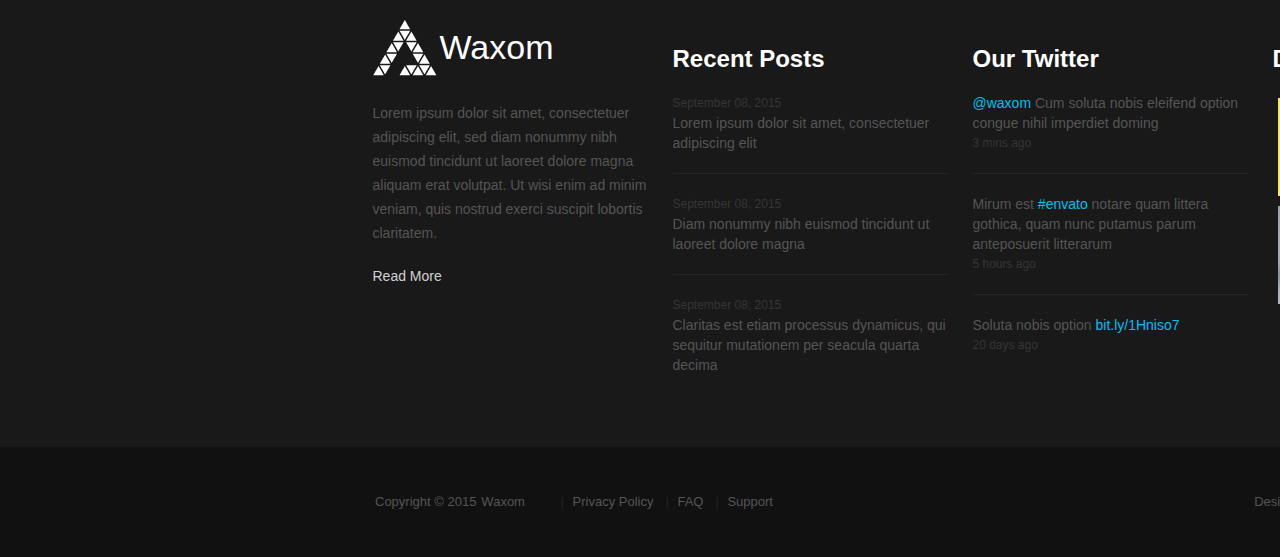
==== commit 8df5715d: "upd" ====
--- a/main_project/index.html
+++ b/main_project/index.html
@@ -342,12 +342,71 @@
         </main>
         <footer class="main-footer">
             <section class="main-footer-widget">
-                <div class="main-footer-widget-info"></div>
-                <div class="main-footer-widget-info"></div>
-                <div class="main-footer-widget-info"></div>
-                <div class="main-footer-widget-info"></div>
+                <div class="main-footer-widget-info">
+                    <a class="main-footer-logo" href="#">
+                        <svg class="main-footer-logo-svg" xmlns="http://www.w3.org/2000/svg" xmlns:xlink="http://www.w3.org/1999/xlink" width="64" height="56" viewBox="0 0 64 56">
+                            <path d="M 52.87 55.13C 52.87 55.13 58.13 45.94 58.13 45.94 58.13 45.94 63.38 55.13 63.38 55.13 63.38 55.13 52.87 55.13 52.87 55.13ZM 46.3 45.17C 46.3 45.17 56.81 45.17 56.81 45.17 56.81 45.17 51.56 54.36 51.56 54.36 51.56 54.36 46.3 45.17 46.3 45.17ZM 51.56 34.45C 51.56 34.45 56.81 43.64 56.81 43.64 56.81 43.64 46.3 43.64 46.3 43.64 46.3 43.64 51.56 34.45 51.56 34.45ZM 39.74 33.69C 39.74 33.69 50.24 33.69 50.24 33.69 50.24 33.69 44.99 42.87 44.99 42.87 44.99 42.87 39.74 33.69 39.74 33.69ZM 44.99 22.97C 44.99 22.97 50.24 32.15 50.24 32.15 50.24 32.15 39.74 32.15 39.74 32.15 39.74 32.15 44.99 22.97 44.99 22.97ZM 33.17 22.2C 33.17 22.2 43.68 22.2 43.68 22.2 43.68 22.2 38.42 31.39 38.42 31.39 38.42 31.39 33.17 22.2 33.17 22.2ZM 38.42 11.48C 38.42 11.48 43.68 20.67 43.68 20.67 43.68 20.67 33.17 20.67 33.17 20.67 33.17 20.67 38.42 11.48 38.42 11.48ZM 26.6 10.71C 26.6 10.71 37.11 10.71 37.11 10.71 37.11 10.71 31.85 19.9 31.85 19.9 31.85 19.9 26.6 10.71 26.6 10.71ZM 31.85-0.01C 31.85-0.01 37.11 9.18 37.11 9.18 37.11 9.18 26.6 9.18 26.6 9.18 26.6 9.18 31.85-0.01 31.85-0.01ZM 20.03 20.67C 20.03 20.67 25.29 11.48 25.29 11.48 25.29 11.48 30.54 20.67 30.54 20.67 30.54 20.67 20.03 20.67 20.03 20.67ZM 13.46 32.15C 13.46 32.15 18.72 22.97 18.72 22.97 18.72 22.97 23.97 32.15 23.97 32.15 23.97 32.15 13.46 32.15 13.46 32.15ZM 6.9 43.64C 6.9 43.64 12.15 34.45 12.15 34.45 12.15 34.45 17.4 43.64 17.4 43.64 17.4 43.64 6.9 43.64 6.9 43.64ZM 0.33 55.13C 0.33 55.13 5.58 45.94 5.58 45.94 5.58 45.94 10.84 55.13 10.84 55.13 10.84 55.13 0.33 55.13 0.33 55.13ZM 17.4 45.17C 17.4 45.17 12.15 54.36 12.15 54.36 12.15 54.36 6.9 45.17 6.9 45.17 6.9 45.17 17.4 45.17 17.4 45.17ZM 23.97 33.69C 23.97 33.69 18.72 42.87 18.72 42.87 18.72 42.87 13.46 33.69 13.46 33.69 13.46 33.69 23.97 33.69 23.97 33.69ZM 30.54 22.2C 30.54 22.2 25.29 31.39 25.29 31.39 25.29 31.39 20.03 22.2 20.03 22.2 20.03 22.2 30.54 22.2 30.54 22.2ZM 37.11 55.13C 37.11 55.13 26.6 55.13 26.6 55.13 26.6 55.13 31.85 45.94 31.85 45.94 31.85 45.94 37.11 55.13 37.11 55.13ZM 43.68 45.17C 43.68 45.17 38.42 54.36 38.42 54.36 38.42 54.36 33.17 45.17 33.17 45.17 33.17 45.17 43.68 45.17 43.68 45.17ZM 50.24 55.13C 50.24 55.13 39.74 55.13 39.74 55.13 39.74 55.13 44.99 45.94 44.99 45.94 44.99 45.94 50.24 55.13 50.24 55.13Z" />
+                        </svg>
+                        <span class="main-footer-logo-txt">Waxom</span>
+                    </a>
+                    <p class="main-footer-txt">Lorem ipsum dolor sit amet, consectetuer adipiscing elit, sed diam nonummy nibh euismod tincidunt ut laoreet dolore magna aliquam erat volutpat. Ut wisi enim ad minim veniam, quis nostrud exerci suscipit lobortis claritatem.</p>
+                    <a href="#" class="main-footer-link">Read More</a>
+                </div>
+                <div class="main-footer-widget-info">
+                    <span class="main-footer-widget-info-header">Recent Posts</span>
+                    <a href="#" class="main-footer-widget-info-post">
+                        <span class="main-footer-widget-info-post-header">September 08, 2015</span>
+                        <p class="main-footer-widget-info-post-txt">Lorem ipsum dolor sit amet, consectetuer adipiscing elit</p>
+                    </a>
+                    <a href="#" class="main-footer-widget-info-post">
+                        <span class="main-footer-widget-info-post-header">September 08, 2015</span>
+                        <p class="main-footer-widget-info-post-txt">Diam nonummy nibh euismod tincidunt ut laoreet dolore magna</p>
+                    </a>
+                    <a href="#" class="main-footer-widget-info-post">
+                        <span class="main-footer-widget-info-post-header">September 08, 2015</span>
+                        <p class="main-footer-widget-info-post-txt">Claritas est etiam processus dynamicus, qui sequitur mutationem per seacula quarta decima</p>
+                    </a>
+                </div>
+                <div class="main-footer-widget-info">
+                    <span class="main-footer-widget-info-header">Our Twitter</span>
+                    <div href="#" class="main-footer-widget-twitter-post">
+                        <p class="main-footer-widget-twitter-post-txt"><span class="twitter-link">@waxom</span> Cum soluta nobis eleifend option congue nihil imperdiet doming</p>
+                        <span class="main-footer-widget-twitter-post-time">3 mins ago</span>
+                    </div>
+                    <div href="#" class="main-footer-widget-twitter-post">
+                        <p class="main-footer-widget-twitter-post-txt">Mirum est <span class="twitter-link">#envato</span> notare quam littera gothica, quam nunc putamus parum anteposuerit litterarum</p>
+                        <span class="main-footer-widget-twitter-post-time">5 hours ago</span>
+                    </div>
+                    <div href="#" class="main-footer-widget-twitter-post">
+                        <p class="main-footer-widget-twitter-post-txt">Soluta nobis option <span class="twitter-link">bit.ly/1Hniso7</span></p>
+                        <span class="main-footer-widget-twitter-post-time">20 days ago</span>
+                    </div>
+                </div>
+                <div class="main-footer-widget-info">
+                    <span class="main-footer-widget-info-header">Dribbble Widget</span>
+                    <div class="main-footer-widget-dribbble-wrp">
+                        <a href="#" class="main-footer-widget-dribbble-link"><img src="img/bg_photo_8842.jpg" alt="img" width="130" heigth="98"></a>
+                        <a href="#" class="main-footer-widget-dribbble-link"><img src="img/bg_photo_9778.jpg" alt="img" width="130" heigth="98"></a>
+                        <a href="#" class="main-footer-widget-dribbble-link"><img src="img/bg_photo_9781.jpg" alt="img" width="130" heigth="98"></a>
+                        <a href="#" class="main-footer-widget-dribbble-link"><img src="img/bg_photo_9784.jpg" alt="img" width="130" heigth="98"></a>
+                    </div>
+                </div>
             </section>
             <section class="main-footer-copyright">
+                <div class="main-footer-copyright-wrp-copy">
+                    <p class="main-footer-copyright-copy-txt">Copyright © 2015<a href="" class="main-footer-copyright-copy-txt-link">Waxom</a></p>
+                    <ul class="main-footer-copyright-copy-list">
+                        <li class="main-footer-copyright-copy-list-item"><a href="" class="main-footer-copyright-copy-link">Privacy Policy</a></li>
+                        <li class="main-footer-copyright-copy-list-item"><a href="" class="main-footer-copyright-copy-link">FAQ</a></li>
+                        <li class="main-footer-copyright-copy-list-item"><a href="" class="main-footer-copyright-copy-link">Support</a></li>
+                    </ul>
+                </div>
+                <div class="main-footer-copyright-wrp">
+                    <ul class="main-footer-copyright-design-list">
+                        <li class="main-footer-copyright-design-list-item">Designed by <a href="" class="main-footer-copyright-design-link">ThemeFire</a></li>
+                        <li class="main-footer-copyright-design-list-item">Only on <a href="" class="main-footer-copyright-design-link">Envato Market</a></li>
+                    </ul>
+                </div>
             </section>
         </footer>
     </div>
--- a/main_project/css/style.css
+++ b/main_project/css/style.css
@@ -365,6 +365,7 @@
     border: 2px solid transparent;
 }
 
+
 .content-services {
     width: 100%;
     min-height: 370px;
@@ -683,7 +684,7 @@
 }
 
 .content-ideas-bgi {
-    min-height: 515px;
+    min-height: 516px;
     background-image: url(../img/browser_center_10768.jpg),
         url(../img/browser_left_10769.jpg),
         url(../img/browser_right_10770.jpg);
@@ -1403,7 +1404,7 @@
 
 .content-recent-article:hover {
     filter: brightness(85%);
-     background-color: #362f2d;
+    background-color: #362f2d;
 }
 
 .content-recent-article-data {
@@ -1475,7 +1476,7 @@
     color: #555555;
 }
 
-.content-recent-article:hover .content-recent-article-data-header{
+.content-recent-article:hover .content-recent-article-data-header {
     color: #c7b299;
 }
 
@@ -1492,7 +1493,7 @@
     color: #8c8c8c;
 }
 
-.content-recent-article:hover .content-recent-article-data-txt{
+.content-recent-article:hover .content-recent-article-data-txt {
     color: #fff;
 }
 
@@ -1526,6 +1527,7 @@
 .content-recent-article-data-link:hover:after {
     opacity: 1;
 }
+
 .content-recent-article:nth-child(3) {
     background-image: url(../img/bg_photo_11639.jpg);
     background-size: contain;
@@ -1559,7 +1561,7 @@
     height: 7px;
     border-radius: 50%;
     background-color: #fff;
-    opacity:0.4;
+    opacity: 0.4;
     border: 1px solid transparent;
 }
 
@@ -1574,7 +1576,7 @@
     border: 1px solid transparent;
 }
 
-.content-recent-paggination{
+.content-recent-paggination {
     padding: 39px 0 0 0;
     margin: 0 auto;
     display: flex;
@@ -1583,8 +1585,8 @@
     bottom: 42px;
 }
 
-.content-recent-paggination-left{
-    padding:0;
+.content-recent-paggination-left {
+    padding: 0;
     margin: 0 7px 0 0;
     box-sizing: border-box;
     display: block;
@@ -1598,14 +1600,13 @@
     color: #d1d1d1;
 }
 
-
-.content-recent-paggination-left:hover{
+.content-recent-paggination-left:hover {
     border: 1px solid #c7b299;
     color: #c7b299;
 }
 
-.content-recent-paggination-right{
-    padding:0;
+.content-recent-paggination-right {
+    padding: 0;
     margin: 0;
     box-sizing: border-box;
     display: block;
@@ -1619,12 +1620,12 @@
     color: #d1d1d1;
 }
 
-.content-recent-paggination-right:hover{
+.content-recent-paggination-right:hover {
     border: 1px solid #c7b299;
     color: #c7b299;
 }
 
-.content-partners{
+.content-partners {
     padding: 0 360px;
     margin: 0;
     box-sizing: border-box;
@@ -1632,21 +1633,23 @@
     height: 490px;
     background-image: url(../img/bg_photo_11122.jpg);
     background-repeat: no-repeat;
+    background-color: #191919;
     display: flex;
     align-items: center;
     justify-content: space-around;
 }
 
-.content-partners-logo-img:hover{
+.content-partners-logo-img:hover {
     transform: scale(1.2);
 }
-.main-footer{
-    padding: 0;
-    margin: 0;
-    box-sizing: border-box;
-}
-
-.main-footer-widget{
+
+.main-footer {
+    padding: 0;
+    margin: 0;
+    box-sizing: border-box;
+}
+
+.main-footer-widget {
     padding: 0 360px;
     margin: 0;
     box-sizing: border-box;
@@ -1658,15 +1661,15 @@
     justify-content: space-around;
 }
 
-.main-footer-widget-info{
+.main-footer-widget-info {
     padding: 0;
     margin: 0;
     box-sizing: border-box;
     width: 275px;
-    min-height: 350px;
-    border: 1px solid red;
-}
-.main-footer-copyright{
+    min-height: 450px;
+}
+
+.main-footer-copyright {
     padding: 0;
     margin: 0;
     box-sizing: border-box;
@@ -1675,4 +1678,419 @@
     background-color: #111111;
 }
 
-
+.main-footer-logo {
+    padding: 50px 0 0 0;
+    display: flex;
+    justify-content: space-between;
+    align-items: center;
+    width: 181px;
+    text-decoration: none;
+    color: #fff;
+}
+
+.main-footer-logo:hover .main-footer-logo-svg {
+    color: #c7b299;
+}
+
+.main-footer-logo:active .main-footer-logo-svg {
+    color: #fff;
+}
+
+.main-footer-logo:hover .main-footer-logo-txt {
+    color: #c7b299;
+}
+
+.main-footer-logo:active .main-footer-logo-txt {
+    color: #fff;
+}
+
+.main-footer-txt {
+    padding: 0;
+    margin: 25px 0 0 0;
+    font-family: 'montserrat', sans-serif;
+    font-size: 14px;
+    line-height: 24px;
+    font-weight: 300;
+    color: #555555;
+}
+
+.main-footer-logo-svg {
+    fill: currentColor;
+}
+
+.main-footer-logo-txt {
+    padding: 0;
+    margin: 0;
+    font-family: 'raleway', sans-serif;
+    font-style: normal;
+    font-weight: 400;
+    font-size: 34px;
+    text-align: right;
+}
+
+.main-footer-link {
+    padding: 0;
+    margin: 21px 0 0 0;
+    box-sizing: border-box;
+    display: block;
+    text-decoration: none;
+    text-transform: capitalize;
+    font-family: 'montserrat', sans-serif;
+    font-size: 14px;
+    line-height: 20px;
+    font-weight: 400;
+    font-style: normal;
+    color: #d1d1d1;
+}
+
+.main-footer-link:after {
+    margin: 0 0 0 10px;
+    content: "";
+    display: inline-block;
+    width: 5px;
+    height: 8px;
+    background-image: url(../img/arrow_11665.svg);
+    background-size: cover;
+    opacity: 0;
+}
+
+.main-footer-link:hover:after {
+    opacity: 1;
+}
+
+.main-footer-link:active {
+    color: #c7b299;
+}
+
+.main-footer-widget-info-header {
+    padding: 0;
+    margin: 75px 0 0 0;
+    display: block;
+    font-family: 'raleway', sans-serif;
+    font-size: 24px;
+    line-height: 1.2;
+    font-weight: 700;
+    font-style: normal;
+    color: #ffffff;
+}
+
+.main-footer-widget-info-post {
+    padding: 0;
+    margin: 20px 0 0 0;
+    box-sizing: border-box;
+    text-decoration: none;
+    display: block;
+    width: 100%;
+    min-height: 81px;
+}
+
+.main-footer-widget-info-post:nth-child(2):after {
+    content: "";
+    display: block;
+    width: 100%;
+    height: 1px;
+    background-color: #232323;
+    top: 20px;
+}
+
+.main-footer-widget-info-post:nth-child(3):after {
+    content: "";
+    display: block;
+    width: 100%;
+    height: 1px;
+    background-color: #232323;
+    top: 20px;
+}
+
+.main-footer-widget-info-post-header {
+    padding: 0;
+    margin: 0 0 20px 0;
+    font-family: 'montserrat', sans-serif;
+    font-size: 12px;
+    line-height: 20px;
+    font-weight: 300;
+    font-style: normal;
+    color: #363636;
+}
+
+.main-footer-widget-info-post:hover .main-footer-widget-info-post-header {
+    color: #ffffff;
+}
+
+.main-footer-widget-info-post:active .main-footer-widget-info-post-header {
+    color: #363636;
+}
+
+.main-footer-widget-info-post-txt {
+    padding: 0;
+    margin: 0 0 20px 0;
+    font-family: 'montserrat', sans-serif;
+    font-size: 14px;
+    line-height: 20px;
+    font-weight: 300;
+    font-style: normal;
+    color: #555555;
+}
+
+.main-footer-widget-info-post-txt:nth-child(4) {
+    padding: 0;
+    margin: 0;
+}
+
+.main-footer-widget-info-post:hover .main-footer-widget-info-post-txt {
+    color: #c7b299;
+}
+
+.main-footer-widget-info-post:active .main-footer-widget-info-post-txt {
+    color: #555555;
+}
+
+.main-footer-widget-twitter-post {
+    padding: 0;
+    margin: 20px 0 0 0;
+    box-sizing: border-box;
+    text-decoration: none;
+    display: block;
+    width: 100%;
+    min-height: 81px;
+}
+
+.main-footer-widget-twitter-post:nth-child(2):after {
+    content: "";
+    display: block;
+    width: 100%;
+    height: 1px;
+    background-color: #232323;
+    top: 20px;
+}
+
+.main-footer-widget-twitter-post:nth-child(3):after {
+    content: "";
+    display: block;
+    width: 100%;
+    height: 1px;
+    background-color: #232323;
+    top: 20px;
+}
+
+.main-footer-widget-twitter-post-txt {
+    padding: 0;
+    margin: 0;
+    font-family: 'montserrat', sans-serif;
+    font-size: 14px;
+    line-height: 20px;
+    font-weight: 300;
+    font-style: normal;
+    color: #555555;
+}
+
+.main-footer-widget-twitter-post-txt:nth-child(4) {
+    padding: 0;
+    margin: 0;
+}
+
+.main-footer-widget-twitter-post-time {
+    padding: 0;
+    margin: 0 0 20px 0;
+    display: block;
+    font-family: 'montserrat', sans-serif;
+    font-size: 12px;
+    line-height: 20px;
+    font-weight: 300;
+    font-style: normal;
+    color: #363636;
+}
+
+.twitter-link {
+    color: #00bff3;
+}
+
+.twitter-link:hover {
+    color: #fff;
+}
+
+.twitter-link:active {
+    color: #00bff3;
+}
+
+.main-footer-widget-dribbble-wrp {
+    padding: 22px 0 0 0;
+    margin: 0;
+    width: 100%;
+    height: 215px;
+    display: flex;
+    flex-wrap: wrap;
+    justify-content: space-between;
+    align-content: space-around;
+}
+
+.main-footer-widget-dribbble-link {
+    padding: 0;
+    margin: 0 0 0 5px;
+    box-sizing: border-box;
+}
+
+.main-footer-widget-dribbble-link:hover {
+    filter: brightness(85%);
+}
+
+.main-footer-widget-dribbble-link:active {
+    filter: brightness(100%);
+}
+
+.main-footer-copyright {
+    padding: 0 375px;
+    margin: 0;
+    display: flex;
+    justify-content: space-between;
+    align-items: center;
+}
+
+.main-footer-copyright-wrp-copy {
+    padding: 0;
+    margin: 0;
+    width: 410px;
+    display: flex;
+    justify-content: space-between;
+    align-items: center;
+}
+
+.main-footer-copyright-copy-txt {
+    padding: 0;
+    margin: 0;
+    display: block;
+    font-family: 'montserrat', sans-serif;
+    font-size: 13px;
+    line-height: 20px;
+    font-weight: 300;
+    font-style: normal;
+    color: #555555;
+    display: block;
+}
+
+.main-footer-copyright-copy-txt-link{
+    padding: 0;
+    margin: 0 0 0 5px;
+    font-family: 'montserrat', sans-serif;
+    font-size: 13px;
+    line-height: 20px;
+    text-decoration: none;
+    font-weight: 300;
+    font-style: normal;
+    color: #555555;
+}
+
+.main-footer-copyright-copy-txt-link:hover{
+    color: #959595;
+}
+
+.main-footer-copyright-copy-list{
+    padding: 0;
+    margin: 0;
+    box-sizing: border-box;
+    display: flex;
+}
+
+.main-footer-copyright-copy-list-item{
+    padding: 0;
+    margin: 0 12px;
+    list-style: none;
+    font-family: 'montserrat', sans-serif;
+    font-size: 13px;
+    line-height: 20px;
+    font-weight: 300;
+    font-style: normal;
+    color: #c7b299;
+    position: relative;
+}
+
+.main-footer-copyright-copy-list-item:before {
+    content:"|";
+    display: block;
+    font-family: 'montserrat', sans-serif;
+    font-size: 13px;
+    line-height: 20px;
+    font-weight: 300;
+    font-style: normal;
+    color: #252525;
+    position: absolute;
+    left: -12px;
+}
+
+.main-footer-copyright-copy-link{
+    font-family: 'montserrat', sans-serif;
+    text-decoration: none;
+    font-size: 13px;
+    line-height: 20px;
+    font-weight: 300;
+    font-style: normal;
+    color: #555555;
+}
+
+.main-footer-copyright-copy-link:hover{
+    color: #c7b299;
+}
+
+.main-footer-copyright-copy-link:active{
+    color: #555555;
+}
+
+.main-footer-copyright-wrp {
+    padding: 0;
+    margin: 0;
+    display: flex;
+    justify-content: space-between;
+    align-items: center;
+}
+
+.main-footer-copyright-design-list{
+    padding: 0;
+    margin: 0;
+    box-sizing: border-box;
+    display: flex;
+}
+
+.main-footer-copyright-design-list-item{
+    padding: 0;
+    margin: 0 0 0 20px;
+    list-style: none;
+    font-family: 'montserrat', sans-serif;
+    font-size: 13px;
+    line-height: 20px;
+    font-weight: 300;
+    font-style: normal;
+    color: #555555;
+    position: relative;
+}
+
+.main-footer-copyright-design-list-item:nth-child(2):before {
+    content:"|";
+    display: block;
+    font-family: 'montserrat', sans-serif;
+    font-size: 13px;
+    line-height: 20px;
+    font-weight: 300;
+    font-style: normal;
+    color: #252525;
+    position: absolute;
+    left: -12px;
+}
+
+.main-footer-copyright-design-link{
+    font-family: 'montserrat', sans-serif;
+    text-decoration: none;
+    font-size: 13px;
+    line-height: 20px;
+    font-weight: 300;
+    font-style: normal;
+    color: #959595;
+}
+
+.main-footer-copyright-design-link:hover{
+    color: #c7b299;
+}
+
+.main-footer-copyright-design-link:active{
+    color: #959595;
+}
+
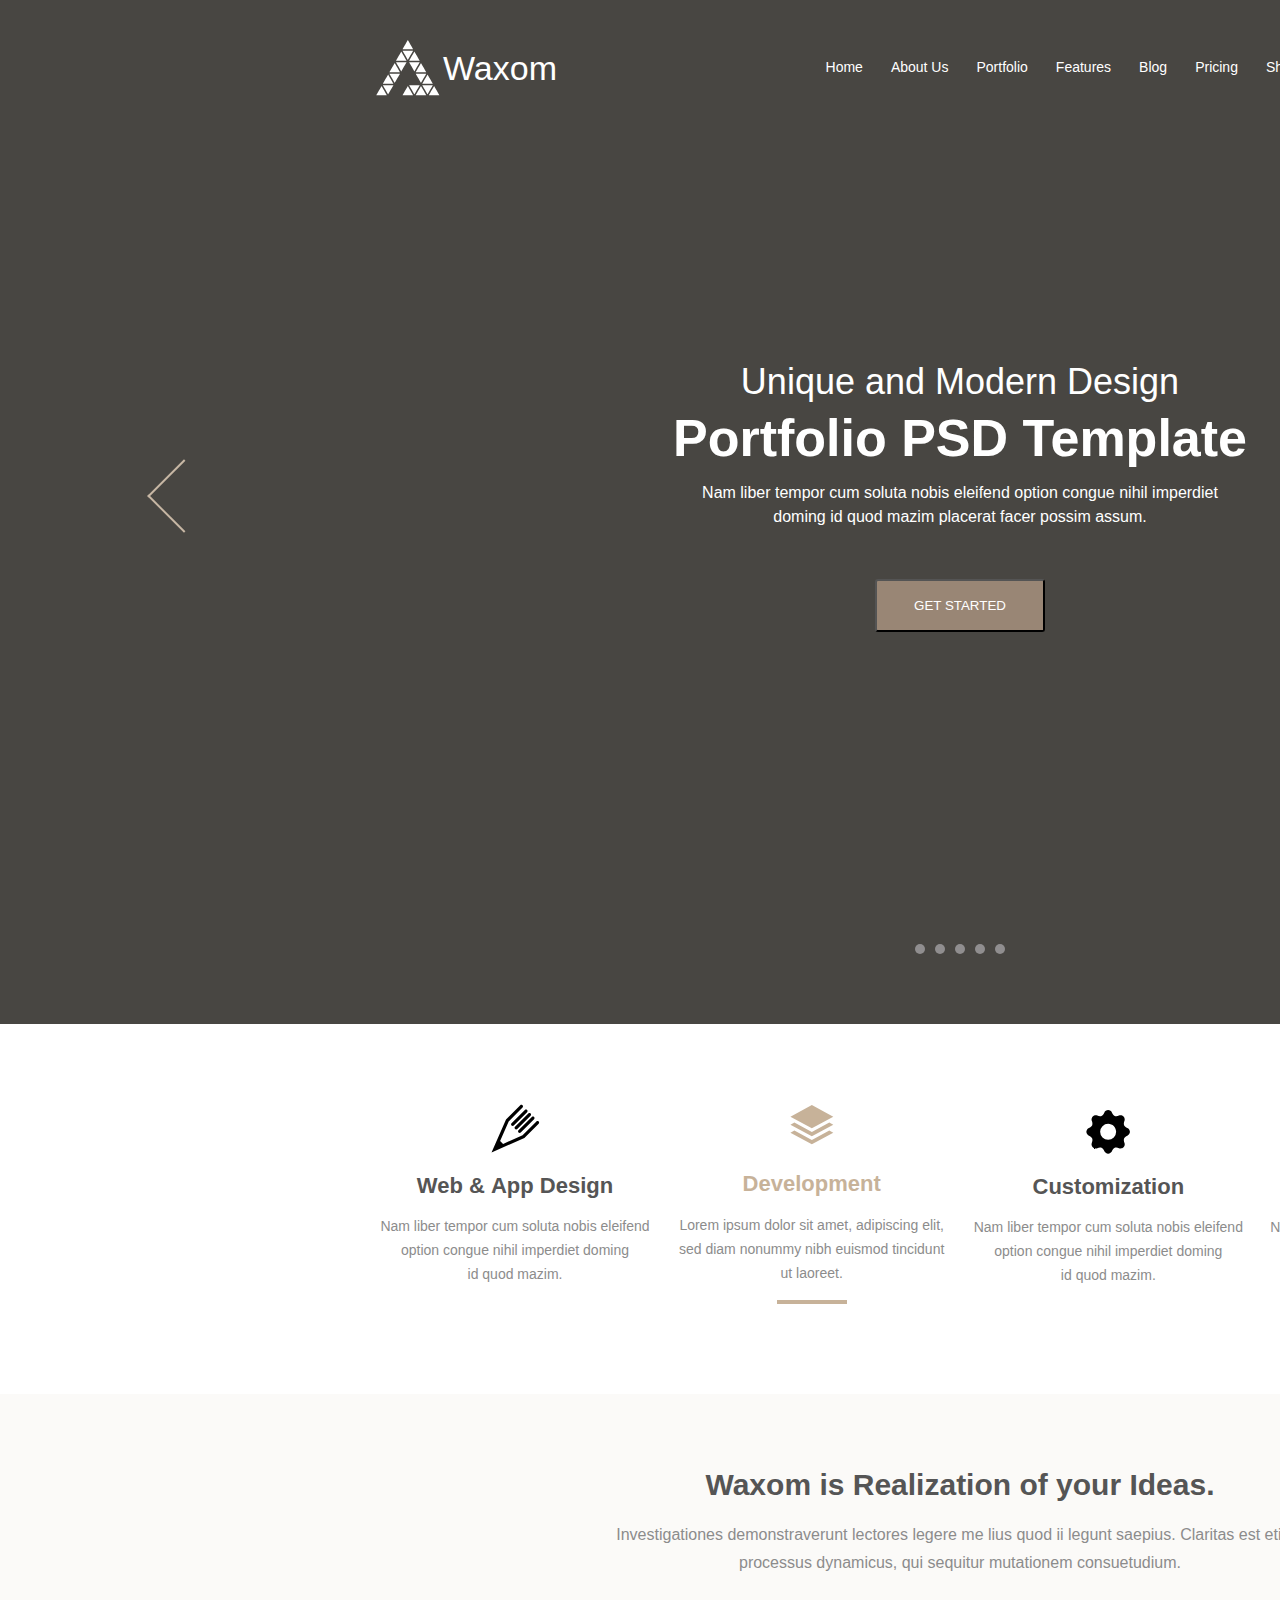
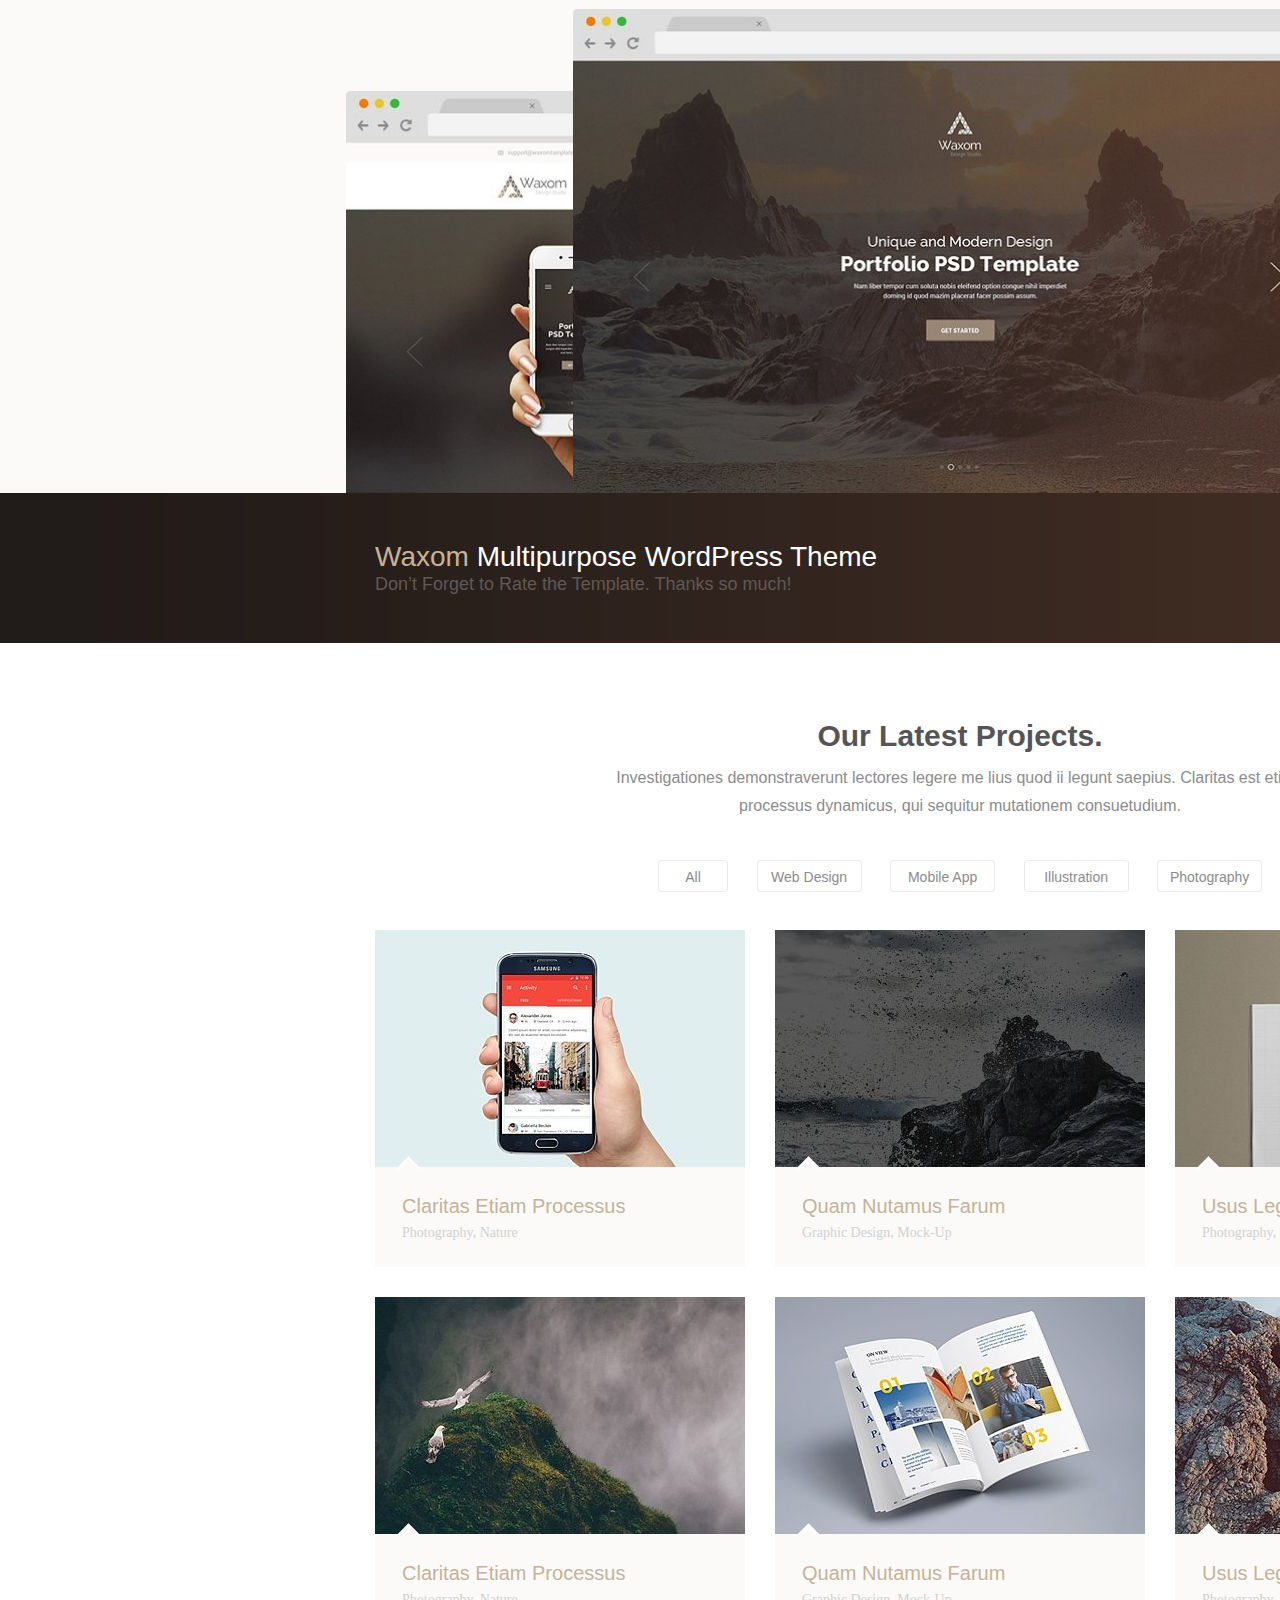
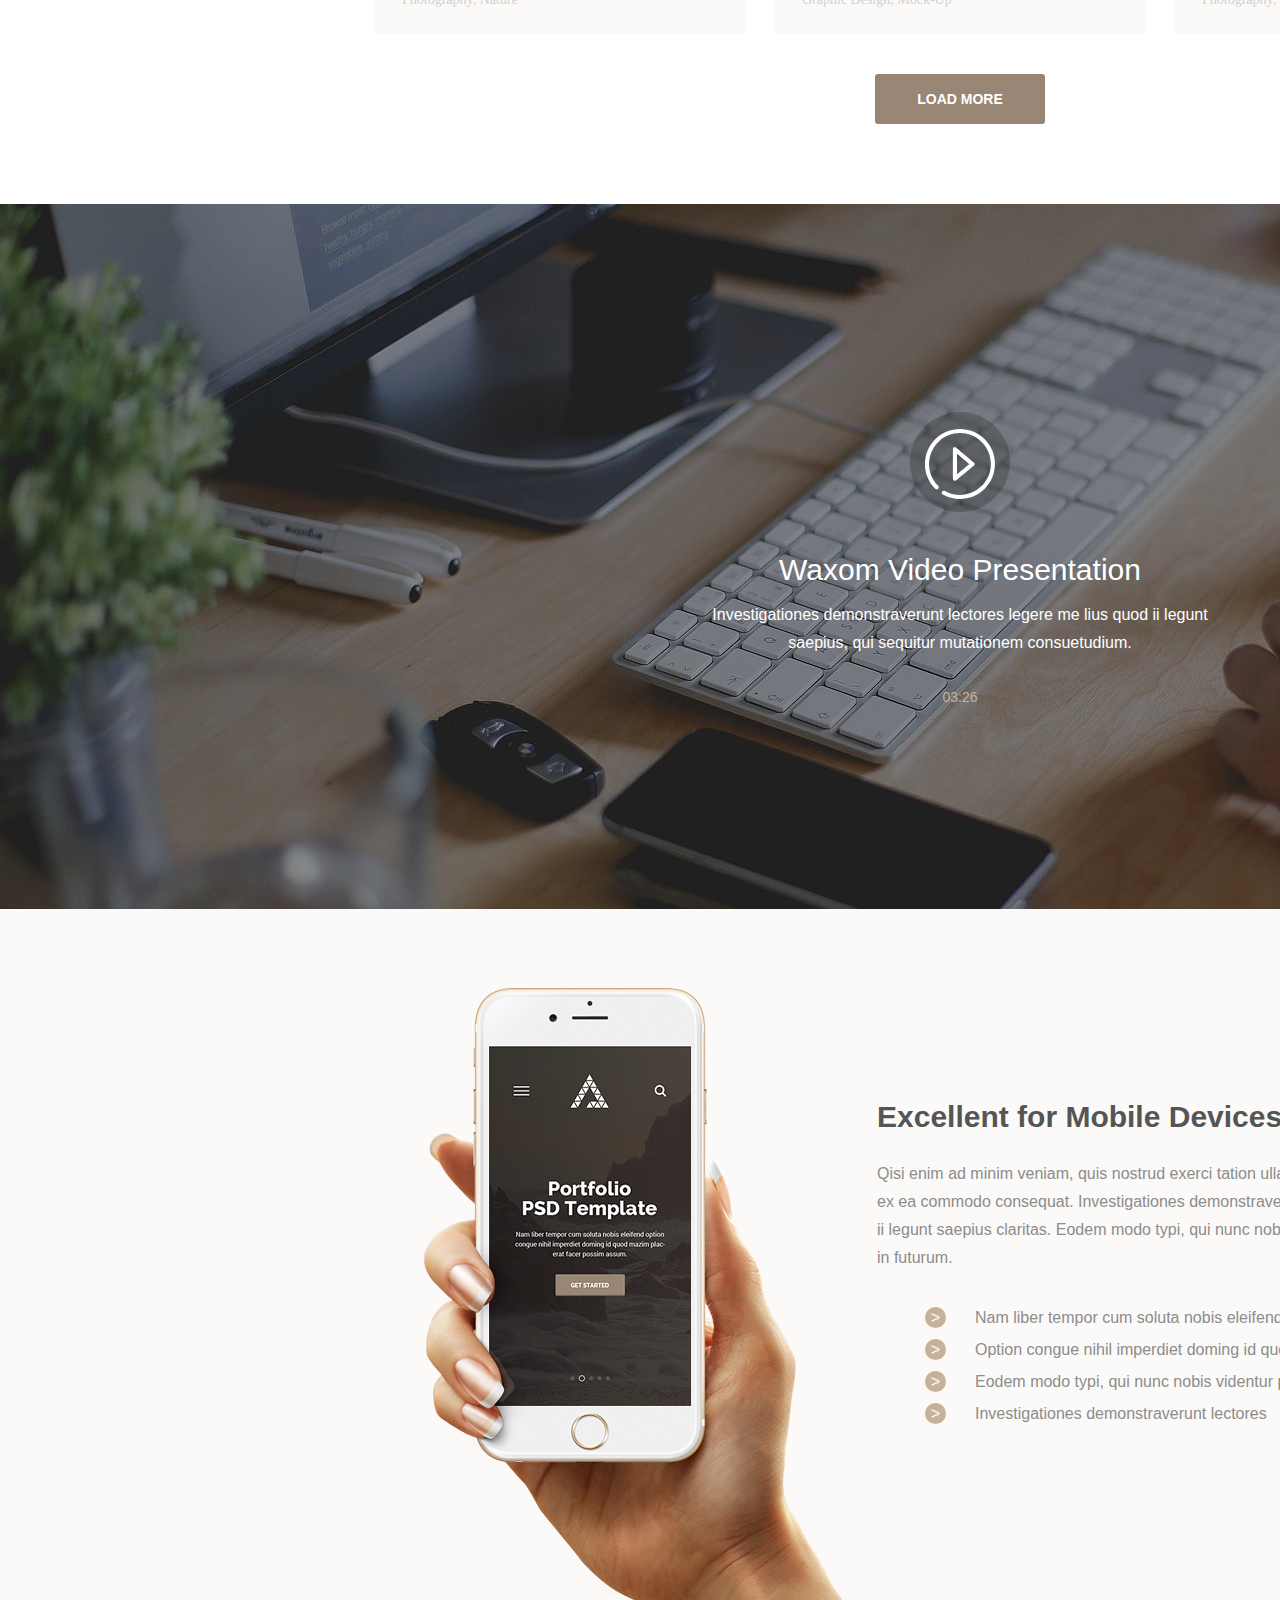
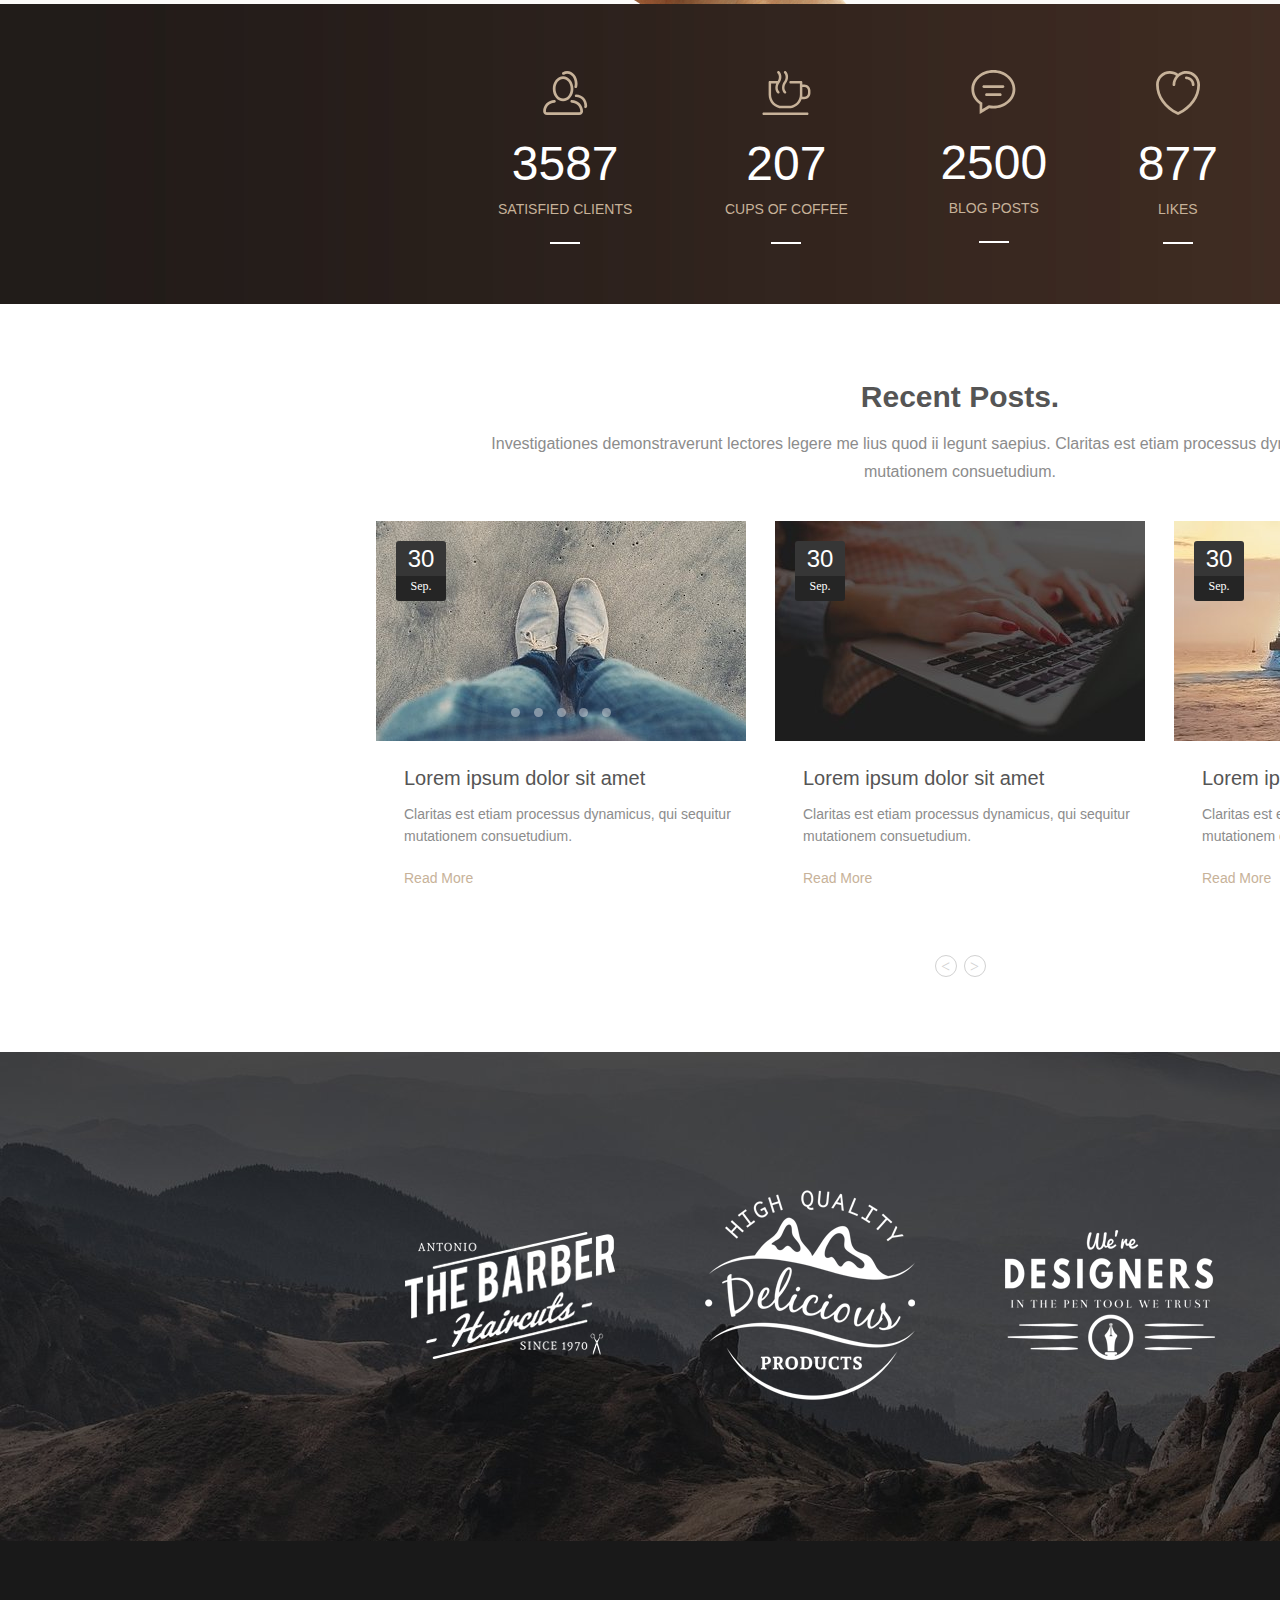
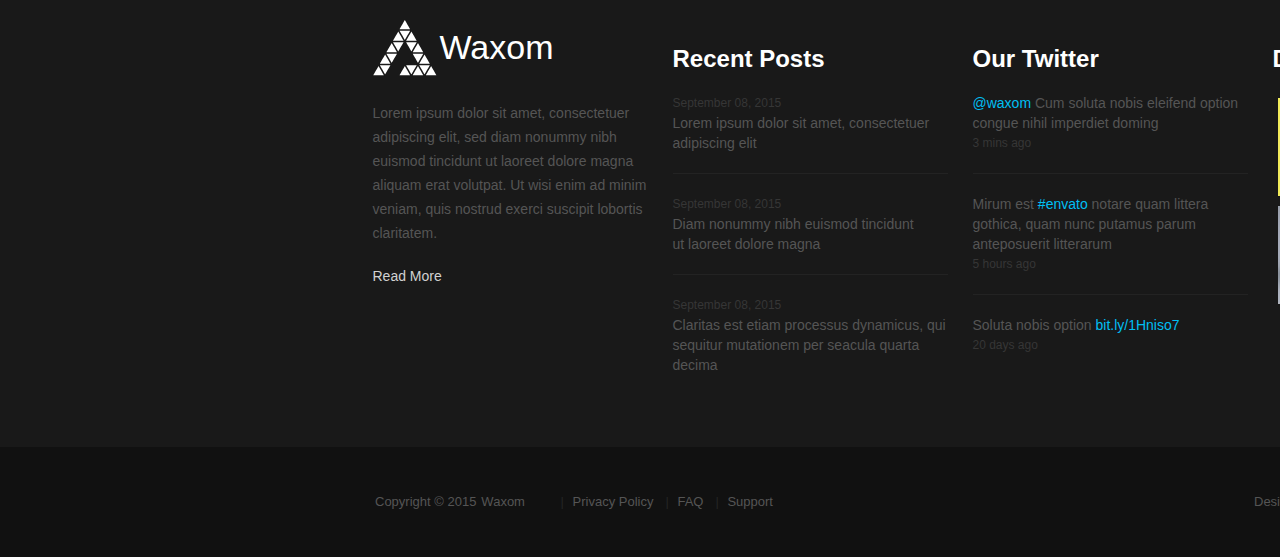
==== commit a2ef0d7a: "mobile" ====
--- a/main_project/index.html
+++ b/main_project/index.html
@@ -5,6 +5,7 @@
     <meta charset="UTF-8">
     <title>Document</title>
     <link rel="stylesheet" href="css/style.css">
+    <meta name="viewport" content="width=device-width,initial-scale=1">
 </head>
 
 <body>
@@ -18,6 +19,11 @@
                     <span class="main-header-nav-logo-txt">Waxom</span>
                 </a>
                 <nav class="main-header-nav-menu">
+                    <label class="menu-mobile" for="menu">
+                        <svg class="menu-mobile-img" xmlns="http://www.w3.org/2000/svg" width="45" height="45" viewBox="0 0 24 24">
+                            <path d="M24 6h-24v-4h24v4zm0 4h-24v4h24v-4zm0 8h-24v4h24v-4z" /></svg>
+                    </label>
+                    <input id="menu" type="checkbox">
                     <ul class="main-header-menu-list">
                         <li class="main-header-menu-list-item"><a class="main-header-menu-list-item-link" href="#">Home</a></li>
                         <li class="main-header-menu-list-item"><a class="main-header-menu-list-item-link" href="#">About Us</a></li>
@@ -46,7 +52,7 @@
                 <div class="main-header-slider-slogan">
                     <span class="main-header-slider-slogan-header-main">Unique and Modern Design</span>
                     <span class="main-header-slider-slogan-header">Portfolio PSD Template</span>
-                    <p class="main-header-slider-slogan-content">Nam liber tempor cum soluta nobis eleifend option congue nihil imperdiet doming id quod mazim placerat facer possim assum.</p>
+                    <p class="main-header-slider-slogan-content">Nam liber tempor cum soluta nobis eleifend option congue nihil imperdiet doming id&nbsp;quod mazim placerat facer possim assum.</p>
                     <button class="main-header-slider-slogan-btn">get started</button>
                 </div>
                 <a href="#" class="main-header-slider-btn"></a>
@@ -65,40 +71,40 @@
                     <svg class="content-services-web-icon" xmlns="http://www.w3.org/2000/svg" xmlns:xlink="http://www.w3.org/1999/xlink" width="49" height="49">
                         <path d="M47.668,19.717 L33.402,33.985 L0.534,48.463 L15.011,15.591 L29.279,1.327 C29.898,0.706 30.904,0.706 31.527,1.327 C32.148,1.950 32.148,2.955 31.527,3.576 L17.683,17.422 L9.107,36.888 L12.106,39.887 L31.573,31.314 L45.420,17.470 C46.039,16.847 47.043,16.847 47.668,17.470 C48.289,18.090 48.289,19.100 47.668,19.717 ZM29.745,28.466 C29.434,28.773 29.028,28.931 28.620,28.931 C28.211,28.931 27.805,28.773 27.495,28.466 C26.875,27.843 26.875,26.836 27.495,26.216 L40.827,12.885 C41.450,12.260 42.454,12.260 43.077,12.885 C43.700,13.505 43.700,14.510 43.077,15.134 L29.745,28.466 ZM26.265,24.985 C25.955,25.293 25.549,25.450 25.140,25.450 C24.734,25.450 24.326,25.293 24.015,24.985 C23.394,24.364 23.394,23.354 24.015,22.735 L37.348,9.403 C37.970,8.780 38.974,8.780 39.598,9.403 C40.219,10.023 40.219,11.030 39.598,11.653 L26.265,24.985 ZM22.784,21.502 C22.473,21.814 22.065,21.968 21.659,21.968 C21.253,21.968 20.845,21.814 20.534,21.502 C19.914,20.883 19.914,19.873 20.534,19.253 L33.867,5.922 C34.490,5.298 35.495,5.298 36.117,5.922 C36.739,6.542 36.739,7.548 36.117,8.172 L22.784,21.502 Z" />
                     </svg>
-                    <span class="content-services-web-title">Web &amp; App Design</span>
-                    <p class="content-services-web-txt">Nam liber tempor cum soluta nobis eleifend option congue nihil imperdiet doming id quod mazim.</p>
+                    <span class="content-services-web-title">Web &amp;&nbsp;App Design</span>
+                    <p class="content-services-web-txt">Nam liber tempor cum soluta nobis eleifend option congue nihil imperdiet doming id&nbsp;quod mazim.</p>
                 </div>
                 <div class="content-services-development">
                     <svg class="content-services-development-icon" xmlns="http://www.w3.org/2000/svg" width="46" height="42">
                         <path d="M22.85 1.105L1.415 12.665 22.85 24.228l21.436-11.561-21.436-11.56zm0 26.853L5.4 18.548l-3.985 2.149L22.85 32.253l21.436-11.556-3.985-2.149-17.451 9.41zm0 8.027L5.4 26.573 1.414 28.72 22.85 40.283 44.287 28.72l-3.985-2.147-17.451 9.412z" />
                     </svg>
                     <span class="content-services-development-title">Development</span>
-                    <p class="content-services-development-txt">Lorem ipsum dolor sit amet, adipiscing elit, sed diam nonummy nibh euismod tincidunt ut laoreet.</p>
+                    <p class="content-services-development-txt">Lorem ipsum dolor sit amet, adipiscing elit, sed diam nonummy nibh euismod tincidunt ut&nbsp;laoreet.</p>
                 </div>
                 <div class="content-services-customization">
                     <svg class="content-services-customization-icon" xmlns="http://www.w3.org/2000/svg" width="46" height="46">
                         <path d="M44.927 22.85c0-1.62-1.166-3.35-2.605-3.857-1.44-.51-2.835-1.758-3.24-2.742-.407-.982-.301-2.855.354-4.234.656-1.38.259-3.426-.886-4.574-1.146-1.146-3.193-1.542-4.573-.886-1.38.657-3.25.765-4.231.358-.981-.405-2.229-1.803-2.74-3.242-.513-1.439-2.242-2.606-3.862-2.606s-3.35 1.167-3.862 2.606c-.512 1.44-1.76 2.836-2.74 3.242-.982.407-2.852.3-4.232-.358-1.378-.656-3.427-.26-4.573.886-1.145 1.148-1.542 3.195-.886 4.574.656 1.38.76 3.25.353 4.233-.408.982-1.799 2.233-3.238 2.743-1.44.508-2.606 2.237-2.606 3.857s1.166 3.349 2.606 3.86c1.44.513 2.832 1.764 3.24 2.744.408.98.301 2.85-.355 4.23-.656 1.378-.26 3.426.886 4.571 1.146 1.147 3.193 1.544 4.573.887 1.38-.656 3.25-.761 4.231-.353.982.407 2.23 1.805 2.741 3.243.512 1.436 2.241 2.601 3.862 2.601 1.62 0 3.35-1.165 3.861-2.6.512-1.439 1.758-2.836 2.74-3.247.98-.408 2.852-.3 4.232.356 1.379.657 3.427.26 4.573-.887 1.145-1.145 1.542-3.193.886-4.572-.655-1.38-.763-3.25-.357-4.23.406-.981 1.803-2.23 3.243-2.742 1.439-.512 2.605-2.24 2.605-3.861zm-21.783 7.992a7.983 7.983 0 01-7.994-7.983 7.988 7.988 0 017.994-7.994c4.41 0 7.984 3.575 7.984 7.994a7.981 7.981 0 01-7.984 7.983z" />
                     </svg>
                     <span class="content-services-customization-title">Customization</span>
-                    <p class="content-services-customization-txt">Nam liber tempor cum soluta nobis eleifend option congue nihil imperdiet doming id quod mazim.</p>
+                    <p class="content-services-customization-txt">Nam liber tempor cum soluta nobis eleifend option congue nihil imperdiet doming id&nbsp;quod mazim.</p>
                 </div>
                 <div class="content-services-marketing">
                     <svg class="content-services-marketing-icon" xmlns="http://www.w3.org/2000/svg" width="55" height="38">
                         <path d="M10 14.245c1.002-2.058 3.474-3.608 5.742-3.608h26.207V8.983c0-1.364-1.107-2.482-2.458-2.482H28.675V5.058c0-2.057-1.655-3.723-3.684-3.723h-6.29a3.64 3.64 0 00-2.607 1.095 3.694 3.694 0 00-1.082 2.628v1.444H4.196C2.843 6.501 1.739 7.62 1.739 8.983v22.164l8.26-16.902zm7.47-9.187c0-.328.132-.64.362-.875.23-.238.54-.368.866-.368h6.29c.679 0 1.23.555 1.23 1.243v1.444H17.47V5.058zM42.92 34.763c-.595 1.221-2.192 2.22-3.543 2.22H4.08c-1.35 0-1.968-1.001-1.37-2.22l9.493-19.422c.593-1.223 2.188-2.226 3.539-2.226H51.04c1.354 0 1.969 1.003 1.371 2.226l-9.49 19.422z" />
                     </svg>
                     <span class="content-services-marketing-title">Marketing</span>
-                    <p class="content-services-marketing-txt">Nam liber tempor cum soluta nobis eleifend option congue nihil imperdiet doming id quod mazim.</p>
+                    <p class="content-services-marketing-txt">Nam liber tempor cum soluta nobis eleifend option congue nihil imperdiet doming id&nbsp;quod mazim.</p>
                 </div>
             </section>
             <section class="content-ideas">
-                <span class="content-ideas-header">Waxom is Realization of your Ideas.</span>
-                <p class="content-ideas-txt">Investigationes demonstraverunt lectores legere me lius quod ii legunt saepius. Claritas est etiam processus dynamicus, qui sequitur mutationem consuetudium.</p>
+                <span class="content-ideas-header">Waxom is&nbsp;Realization of&nbsp;your Ideas.</span>
+                <p class="content-ideas-txt">Investigationes demonstraverunt lectores legere me&nbsp;lius quod ii&nbsp;legunt saepius. Claritas est etiam processus dynamicus, qui sequitur mutationem consuetudium.</p>
                 <section class="content-ideas-bgi"></section>
             </section>
             <aside class="content-purchase">
                 <div class="content-purchase-content">
                     <span class="content-purchase-header"><a href="#" class="content-purchase-header-link">Waxom</a> Multipurpose WordPress Theme</span>
-                    <p class="content-purchase-txt">Don't Forget to Rate the Template. Thanks so much!</p>
+                    <p class="content-purchase-txt">Don&rsquo;t Forget to&nbsp;Rate the Template. Thanks so&nbsp;much!</p>
                 </div>
                 <a href="#" class="content-purchase-btn">
                     <span class="content-purchase-btn-txt">Purchase Now</span>
@@ -106,7 +112,7 @@
             </aside>
             <section class="content-latest-projects">
                 <span class="content-latest-projects-header">Our Latest Projects.</span>
-                <p class="content-latest-projects-txt">Investigationes demonstraverunt lectores legere me lius quod ii legunt saepius. Claritas est etiam processus dynamicus, qui sequitur mutationem consuetudium.</p>
+                <p class="content-latest-projects-txt">Investigationes demonstraverunt lectores legere me&nbsp;lius quod ii&nbsp;legunt saepius. Claritas est etiam processus dynamicus, qui sequitur mutationem consuetudium.</p>
                 <nav class="content-latest-projects-menu">
                     <ul class="content-latest-projects-menu-list">
                         <li class="content-latest-projects-menu-list-item"><a href="#" class="content-latest-projects-menu-list-item-link">All</a></li>
@@ -224,16 +230,16 @@
                         </svg>
                     </button>
                     <span class="content-video-txt-title">Waxom Video Presentation</span>
-                    <p class="content-video-txt-p">Investigationes demonstraverunt lectores legere me lius quod ii legunt saepius, qui sequitur mutationem consuetudium.</p>
+                    <p class="content-video-txt-p">Investigationes demonstraverunt lectores legere me&nbsp;lius quod ii&nbsp;legunt saepius, qui sequitur mutationem consuetudium.</p>
                     <span class="content-video-txt-time">03:26</span>
                 </div>
             </section>
             <section class="content-mobile">
                 <span class="content-mobile-header">Excellent for Mobile Devices.</span>
-                <p class="content-mobile-txt">Qisi enim ad minim veniam, quis nostrud exerci tation ullamcorper suscipit lobortis nisl ut aliquip ex ea commodo consequat. Investigationes demonstraverunt lectores legere me lius quod ii legunt saepius claritas. Eodem modo typi, qui nunc nobis videntur parum clari, fiant sollemnes in futurum.</p>
+                <p class="content-mobile-txt">Qisi enim ad&nbsp;minim veniam, quis nostrud exerci tation ullamcorper suscipit lobortis nisl ut&nbsp;aliquip ex&nbsp;ea&nbsp;commodo consequat. Investigationes demonstraverunt lectores legere me&nbsp;lius quod ii&nbsp;legunt saepius claritas. Eodem modo typi, qui nunc nobis videntur parum clari, fiant sollemnes in&nbsp;futurum.</p>
                 <ul class="content-mobile-list">
                     <li class="content-mobile-list-item">Nam liber tempor cum soluta nobis eleifend option;</li>
-                    <li class="content-mobile-list-item">Option congue nihil imperdiet doming id quod mazim placerat facer;</li>
+                    <li class="content-mobile-list-item">Option congue nihil imperdiet doming id&nbsp;quod mazim placerat facer;</li>
                     <li class="content-mobile-list-item">Eodem modo typi, qui nunc nobis videntur parum futurum;</li>
                     <li class="content-mobile-list-item">Investigationes demonstraverunt lectores</li>
                 </ul>
@@ -254,7 +260,7 @@
                     </svg>
                     <figcaption class="content-mobile-counters-decs-data">
                         <span class="content-mobile-counters-decs-data-header">207</span>
-                        <p class="content-mobile-counters-decs-data-header-txt">Cups of coffee</p>
+                        <p class="content-mobile-counters-decs-data-header-txt">Cups of&nbsp;coffee</p>
                     </figcaption>
                 </figure>
                 <figure class="content-mobile-counters-decs">
@@ -281,13 +287,13 @@
                     </svg>
                     <figcaption class="content-mobile-counters-decs-data">
                         <span class="content-mobile-counters-decs-data-header">900</span>
-                        <p class="content-mobile-counters-decs-data-header-txt">We launched</p>
+                        <p class="content-mobile-counters-decs-data-header-txt">We&nbsp;launched</p>
                     </figcaption>
                 </figure>
             </section>
             <section class="content-recent">
                 <span class="content-recent-header">Recent Posts.</span>
-                <p class="content-recent-text">Investigationes demonstraverunt lectores legere me lius quod ii legunt saepius. Claritas est etiam processus dynamicus, qui sequitur mutationem consuetudium.</p>
+                <p class="content-recent-text">Investigationes demonstraverunt lectores legere me&nbsp;lius quod ii&nbsp;legunt saepius. Claritas est etiam processus dynamicus, qui sequitur mutationem consuetudium.</p>
                 <article class="content-recent-article">
                     <div class="content-recent-article-data-date">
                         <span class="content-recent-article-data-day">30</span>
@@ -334,10 +340,10 @@
                 </div>
             </section>
             <section class="content-partners">
-                <a href="#" class="content-partners-logo1"><img src="img/logo_01_11138.png" alt="logo1" width="210" height="127" class="content-partners-logo-img"></a>
-                <a href="#" class="content-partners-logo2"><img src="img/logo_02_11139.png" alt="logo2" width="210" height="210" class="content-partners-logo-img"></a>
-                <a href="#" class="content-partners-logo3"><img src="img/logo_03_11140.png" alt="logo3" width="210" height="130" class="content-partners-logo-img"></a>
-                <a href="#" class="content-partners-logo4"><img src="img/logo_04_11141.png" alt="logo4" width="210" height="164" class="content-partners-logo-img"></a>
+                <a href="#" class="content-partners-logo1"><img src="img/logo_01_11138.png" alt="logo1" width="210" height="127" class="content-partners-logo1-img"></a>
+                <a href="#" class="content-partners-logo2"><img src="img/logo_02_11139.png" alt="logo2" width="210" height="210" class="content-partners-logo2-img"></a>
+                <a href="#" class="content-partners-logo3"><img src="img/logo_03_11140.png" alt="logo3" width="210" height="130" class="content-partners-logo3-img"></a>
+                <a href="#" class="content-partners-logo4"><img src="img/logo_04_11141.png" alt="logo4" width="210" height="164" class="content-partners-logo4-img"></a>
             </section>
         </main>
         <footer class="main-footer">
@@ -349,52 +355,52 @@
                         </svg>
                         <span class="main-footer-logo-txt">Waxom</span>
                     </a>
-                    <p class="main-footer-txt">Lorem ipsum dolor sit amet, consectetuer adipiscing elit, sed diam nonummy nibh euismod tincidunt ut laoreet dolore magna aliquam erat volutpat. Ut wisi enim ad minim veniam, quis nostrud exerci suscipit lobortis claritatem.</p>
+                    <p class="main-footer-txt">Lorem ipsum dolor sit amet, consectetuer adipiscing elit, sed diam nonummy nibh euismod tincidunt ut&nbsp;laoreet dolore magna aliquam erat volutpat. Ut&nbsp;wisi enim ad&nbsp;minim veniam, quis nostrud exerci suscipit lobortis claritatem.</p>
                     <a href="#" class="main-footer-link">Read More</a>
                 </div>
                 <div class="main-footer-widget-info">
                     <span class="main-footer-widget-info-header">Recent Posts</span>
                     <a href="#" class="main-footer-widget-info-post">
-                        <span class="main-footer-widget-info-post-header">September 08, 2015</span>
+                        <span class="main-footer-widget-info-post-header">September&nbsp;08, 2015</span>
                         <p class="main-footer-widget-info-post-txt">Lorem ipsum dolor sit amet, consectetuer adipiscing elit</p>
                     </a>
                     <a href="#" class="main-footer-widget-info-post">
-                        <span class="main-footer-widget-info-post-header">September 08, 2015</span>
-                        <p class="main-footer-widget-info-post-txt">Diam nonummy nibh euismod tincidunt ut laoreet dolore magna</p>
+                        <span class="main-footer-widget-info-post-header">September&nbsp;08, 2015</span>
+                        <p class="main-footer-widget-info-post-txt">Diam nonummy nibh euismod tincidunt ut&nbsp;laoreet dolore magna</p>
                     </a>
                     <a href="#" class="main-footer-widget-info-post">
-                        <span class="main-footer-widget-info-post-header">September 08, 2015</span>
+                        <span class="main-footer-widget-info-post-header">September&nbsp;08, 2015</span>
                         <p class="main-footer-widget-info-post-txt">Claritas est etiam processus dynamicus, qui sequitur mutationem per seacula quarta decima</p>
                     </a>
                 </div>
                 <div class="main-footer-widget-info">
                     <span class="main-footer-widget-info-header">Our Twitter</span>
-                    <div href="#" class="main-footer-widget-twitter-post">
+                    <div class="main-footer-widget-twitter-post">
                         <p class="main-footer-widget-twitter-post-txt"><span class="twitter-link">@waxom</span> Cum soluta nobis eleifend option congue nihil imperdiet doming</p>
-                        <span class="main-footer-widget-twitter-post-time">3 mins ago</span>
-                    </div>
-                    <div href="#" class="main-footer-widget-twitter-post">
+                        <span class="main-footer-widget-twitter-post-time">3&nbsp;mins ago</span>
+                    </div>
+                    <div class="main-footer-widget-twitter-post">
                         <p class="main-footer-widget-twitter-post-txt">Mirum est <span class="twitter-link">#envato</span> notare quam littera gothica, quam nunc putamus parum anteposuerit litterarum</p>
-                        <span class="main-footer-widget-twitter-post-time">5 hours ago</span>
-                    </div>
-                    <div href="#" class="main-footer-widget-twitter-post">
+                        <span class="main-footer-widget-twitter-post-time">5&nbsp;hours ago</span>
+                    </div>
+                    <div class="main-footer-widget-twitter-post">
                         <p class="main-footer-widget-twitter-post-txt">Soluta nobis option <span class="twitter-link">bit.ly/1Hniso7</span></p>
-                        <span class="main-footer-widget-twitter-post-time">20 days ago</span>
+                        <span class="main-footer-widget-twitter-post-time">20&nbsp;days ago</span>
                     </div>
                 </div>
                 <div class="main-footer-widget-info">
                     <span class="main-footer-widget-info-header">Dribbble Widget</span>
                     <div class="main-footer-widget-dribbble-wrp">
-                        <a href="#" class="main-footer-widget-dribbble-link"><img src="img/bg_photo_8842.jpg" alt="img" width="130" heigth="98"></a>
-                        <a href="#" class="main-footer-widget-dribbble-link"><img src="img/bg_photo_9778.jpg" alt="img" width="130" heigth="98"></a>
-                        <a href="#" class="main-footer-widget-dribbble-link"><img src="img/bg_photo_9781.jpg" alt="img" width="130" heigth="98"></a>
-                        <a href="#" class="main-footer-widget-dribbble-link"><img src="img/bg_photo_9784.jpg" alt="img" width="130" heigth="98"></a>
+                        <a href="#" class="main-footer-widget-dribbble-link"><img src="img/bg_photo_8842.jpg" alt="img" width="130" height="98"></a>
+                        <a href="#" class="main-footer-widget-dribbble-link"><img src="img/bg_photo_9778.jpg" alt="img" width="130" height="98"></a>
+                        <a href="#" class="main-footer-widget-dribbble-link"><img src="img/bg_photo_9781.jpg" alt="img" width="130" height="98"></a>
+                        <a href="#" class="main-footer-widget-dribbble-link"><img src="img/bg_photo_9784.jpg" alt="img" width="130" height="98"></a>
                     </div>
                 </div>
             </section>
             <section class="main-footer-copyright">
                 <div class="main-footer-copyright-wrp-copy">
-                    <p class="main-footer-copyright-copy-txt">Copyright © 2015<a href="" class="main-footer-copyright-copy-txt-link">Waxom</a></p>
+                    <p class="main-footer-copyright-copy-txt">Copyright &copy;&nbsp;2015<a href="" class="main-footer-copyright-copy-txt-link">Waxom</a></p>
                     <ul class="main-footer-copyright-copy-list">
                         <li class="main-footer-copyright-copy-list-item"><a href="" class="main-footer-copyright-copy-link">Privacy Policy</a></li>
                         <li class="main-footer-copyright-copy-list-item"><a href="" class="main-footer-copyright-copy-link">FAQ</a></li>
@@ -403,13 +409,12 @@
                 </div>
                 <div class="main-footer-copyright-wrp">
                     <ul class="main-footer-copyright-design-list">
-                        <li class="main-footer-copyright-design-list-item">Designed by <a href="" class="main-footer-copyright-design-link">ThemeFire</a></li>
-                        <li class="main-footer-copyright-design-list-item">Only on <a href="" class="main-footer-copyright-design-link">Envato Market</a></li>
+                        <li class="main-footer-copyright-design-list-item">Designed by&nbsp;<a href="" class="main-footer-copyright-design-link">ThemeFire</a></li>
+                        <li class="main-footer-copyright-design-list-item">Only on&nbsp;<a href="" class="main-footer-copyright-design-link">Envato Market</a></li>
                     </ul>
                 </div>
             </section>
         </footer>
     </div>
 </body>
-
 </html>
--- a/main_project/css/style.css
+++ b/main_project/css/style.css
@@ -911,6 +911,8 @@
 .content-latest-projects-desc:nth-child(4) {
     background-image: url(../img/bg_photo_10894.jpg);
     background-repeat: no-repeat;
+    background-position: top;
+    background-color: #e0eeef;
 }
 
 .content-latest-projects-desc:nth-child(5) {
@@ -1112,6 +1114,7 @@
     overflow: hidden;
     background-color: #ccc;
     background-image: url(../img/bg_photo_10983.jpg);
+    background-position: center;
 }
 
 .content-video-item {
@@ -1968,7 +1971,7 @@
     display: block;
 }
 
-.main-footer-copyright-copy-txt-link{
+.main-footer-copyright-copy-txt-link {
     padding: 0;
     margin: 0 0 0 5px;
     font-family: 'montserrat', sans-serif;
@@ -1980,18 +1983,18 @@
     color: #555555;
 }
 
-.main-footer-copyright-copy-txt-link:hover{
+.main-footer-copyright-copy-txt-link:hover {
     color: #959595;
 }
 
-.main-footer-copyright-copy-list{
-    padding: 0;
-    margin: 0;
-    box-sizing: border-box;
-    display: flex;
-}
-
-.main-footer-copyright-copy-list-item{
+.main-footer-copyright-copy-list {
+    padding: 0;
+    margin: 0;
+    box-sizing: border-box;
+    display: flex;
+}
+
+.main-footer-copyright-copy-list-item {
     padding: 0;
     margin: 0 12px;
     list-style: none;
@@ -2005,7 +2008,7 @@
 }
 
 .main-footer-copyright-copy-list-item:before {
-    content:"|";
+    content: "|";
     display: block;
     font-family: 'montserrat', sans-serif;
     font-size: 13px;
@@ -2017,7 +2020,7 @@
     left: -12px;
 }
 
-.main-footer-copyright-copy-link{
+.main-footer-copyright-copy-link {
     font-family: 'montserrat', sans-serif;
     text-decoration: none;
     font-size: 13px;
@@ -2027,11 +2030,11 @@
     color: #555555;
 }
 
-.main-footer-copyright-copy-link:hover{
+.main-footer-copyright-copy-link:hover {
     color: #c7b299;
 }
 
-.main-footer-copyright-copy-link:active{
+.main-footer-copyright-copy-link:active {
     color: #555555;
 }
 
@@ -2043,14 +2046,14 @@
     align-items: center;
 }
 
-.main-footer-copyright-design-list{
-    padding: 0;
-    margin: 0;
-    box-sizing: border-box;
-    display: flex;
-}
-
-.main-footer-copyright-design-list-item{
+.main-footer-copyright-design-list {
+    padding: 0;
+    margin: 0;
+    box-sizing: border-box;
+    display: flex;
+}
+
+.main-footer-copyright-design-list-item {
     padding: 0;
     margin: 0 0 0 20px;
     list-style: none;
@@ -2064,7 +2067,7 @@
 }
 
 .main-footer-copyright-design-list-item:nth-child(2):before {
-    content:"|";
+    content: "|";
     display: block;
     font-family: 'montserrat', sans-serif;
     font-size: 13px;
@@ -2076,7 +2079,7 @@
     left: -12px;
 }
 
-.main-footer-copyright-design-link{
+.main-footer-copyright-design-link {
     font-family: 'montserrat', sans-serif;
     text-decoration: none;
     font-size: 13px;
@@ -2086,11 +2089,271 @@
     color: #959595;
 }
 
-.main-footer-copyright-design-link:hover{
+.main-footer-copyright-design-link:hover {
     color: #c7b299;
 }
 
-.main-footer-copyright-design-link:active{
+.main-footer-copyright-design-link:active {
     color: #959595;
 }
 
+label,
+#menu {
+    display: none;
+}
+
+
+@media(max-width: 480px) {
+    .container {
+        width: 100%;
+    }
+
+    .main-header {
+        min-height: 100px;
+    }
+
+    .main-header-cart,
+    .main-header-form {
+        display: none;
+    }
+
+    .main-header-nav {
+        padding: 30px;
+        margin: 0;
+        display: flex;
+        flex-wrap: wrap;
+        justify-content: space-between;
+        position: relative;
+    }
+
+    .main-header-nav-logo {
+        position: absolute;
+    }
+
+    .menu-mobile {
+        display: block;
+        width: 50px;
+        height: 50px;
+        background-size: 100%;
+        text-align: center;
+    }
+    
+    .menu-mobile-img{
+        fill: #fff;
+    }
+
+    input[type="checkbox"]:checked ~ .main-header-menu-list {
+        visibility: visible;
+        height: auto;
+    }
+
+   .main-header-nav-menu {
+        padding: 10px 0 0 0;
+        flex-direction: column;
+        width: 100%;
+        align-items: flex-end;
+    }
+
+    .main-header-menu-list {
+        margin: 10px 0 0 0;
+        visibility: hidden;
+        margin: 0 auto;
+        height: 0;
+        width: 100%;
+        flex-direction: column;
+    }
+
+    .main-header-menu-list-item {
+        height: 40px;
+        text-align: center;
+        background-color: #ccc;
+        margin-top: 2px;
+    }
+
+    .main-header-slider {
+        display: none;
+    }
+
+    .content-services {
+        width: 100%;
+        padding: 30px;
+        margin: 0;
+        box-sizing: border-box;
+        display: flex;
+        flex-wrap: wrap;
+        justify-content: space-between;
+    }
+
+    .content-services-web,
+    .content-services-development,
+    .content-services-customization,
+    .content-services-marketing {
+        width: 45%;
+    }
+
+    .content-services-web-txt,
+    .content-services-development-txt,
+    .content-services-customization-txt,
+    .content-services-marketing-txt {
+        line-height: 20px;
+    }
+
+    .content-ideas,
+    .content-purchase {
+        display: none;
+    }
+
+    .content-latest-projects {
+        padding: 0;
+        margin: 0;
+        justify-content: center;
+    }
+
+    .content-latest-projects-txt {
+        padding: 0;
+        margin: 0;
+    }
+
+    .content-latest-projects-menu {
+        display: none;
+    }
+
+    .content-latest-projects-desc {
+        padding: 0;
+        margin: 0;
+        width: 100%;
+    }
+
+    .content-latest-projects-desc:nth-child(7),
+    .content-latest-projects-desc:nth-child(8) {
+        margin: 0;
+    }
+
+    .content-latest-projects-btn {
+        display: none;
+    }
+
+    .content-video-txt-wrp {
+        width: 100%;
+    }
+
+    .content-mobile {
+        padding: 30px 30px;
+        background-size: 55%;
+        background-position: left bottom;
+        text-align: center;
+        min-height: 700px;
+        width: 100%;
+        display: flex;
+        justify-content: flex-end;
+        flex-wrap: wrap;
+    }
+
+    .content-mobile-txt {
+        line-height: 25px;
+    }
+
+    .content-mobile-list {
+        padding: 30px 0 0 0;
+        text-align: left;
+        width: 40%
+    }
+
+    .content-mobile-list-item {
+        line-height: 25px;
+    }
+
+    .content-mobile-counters {
+        display: none;
+    }
+
+    .content-recent {
+        padding: 30px;
+        margin: 0;
+        text-align: center;
+    }
+
+    .content-recent-text {
+        margin: 0;
+    }
+
+    .content-recent-article {
+        width: 100%;
+    }
+
+    .content-recent-article-data {
+        padding: 35px 0px 0px 28px;
+    }
+
+    .content-recent-paggination {
+        display: none;
+    }
+
+    .content-partners {
+        padding: 0 30px;
+        height: 180px;
+        background-size: cover;
+        justify-content: space-between;
+    }
+
+    .content-partners-logo1-img {
+        width: 80px;
+        height: 57px;
+    }
+
+    .content-partners-logo2-img {
+        width: 110px;
+        height: 120px;
+    }
+
+    .content-partners-logo3-img {
+        width: 80px;
+        height: 50px;
+    }
+
+    .content-partners-logo4-img {
+        width: 100px;
+        height: 54px;
+    }
+
+    .main-footer-widget {
+        display: none;
+    }
+
+    .main-footer-copyright {
+        padding: 30px;
+        flex-direction: column;
+    }
+
+}
+
+@media(max-width: 420px) {
+    .content-mobile-list,
+    .content-partners,
+    .content-mobile {
+        display: none;
+    }
+    
+    .main-footer-copyright-wrp-copy,
+    .main-footer-copyright-wrp{
+        flex-direction: column;
+        width: 100%;
+    }
+    .main-footer-copyright-design-list {
+        display: block;
+    }
+    
+    .main-footer-copyright-design-list-item {
+        margin: 0;
+    }
+    
+    .main-footer-copyright-copy-list-item:before {
+        
+    }
+
+    .main-footer-copyright-copy-list-item:nth-child(1):before,
+    .main-footer-copyright-design-list-item:nth-child(2):before {
+        display: none;
+    }
+}
+
